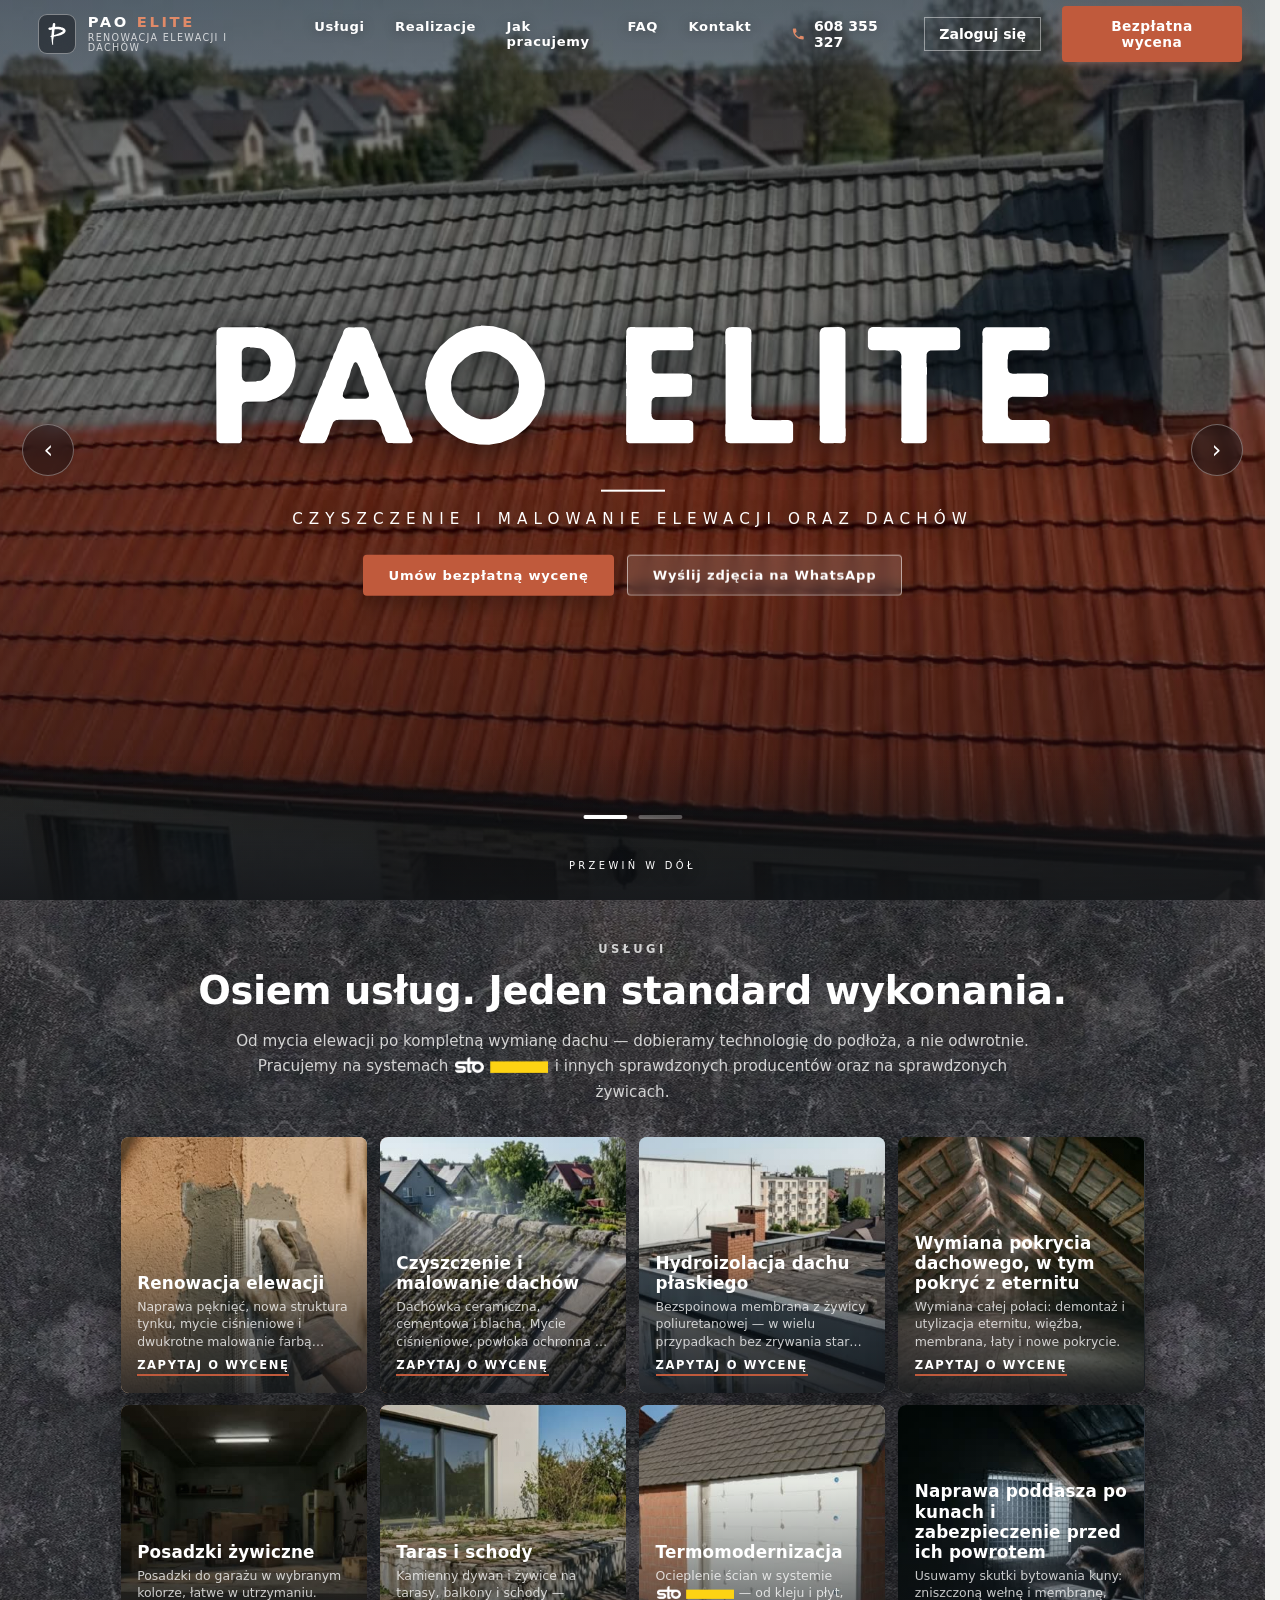
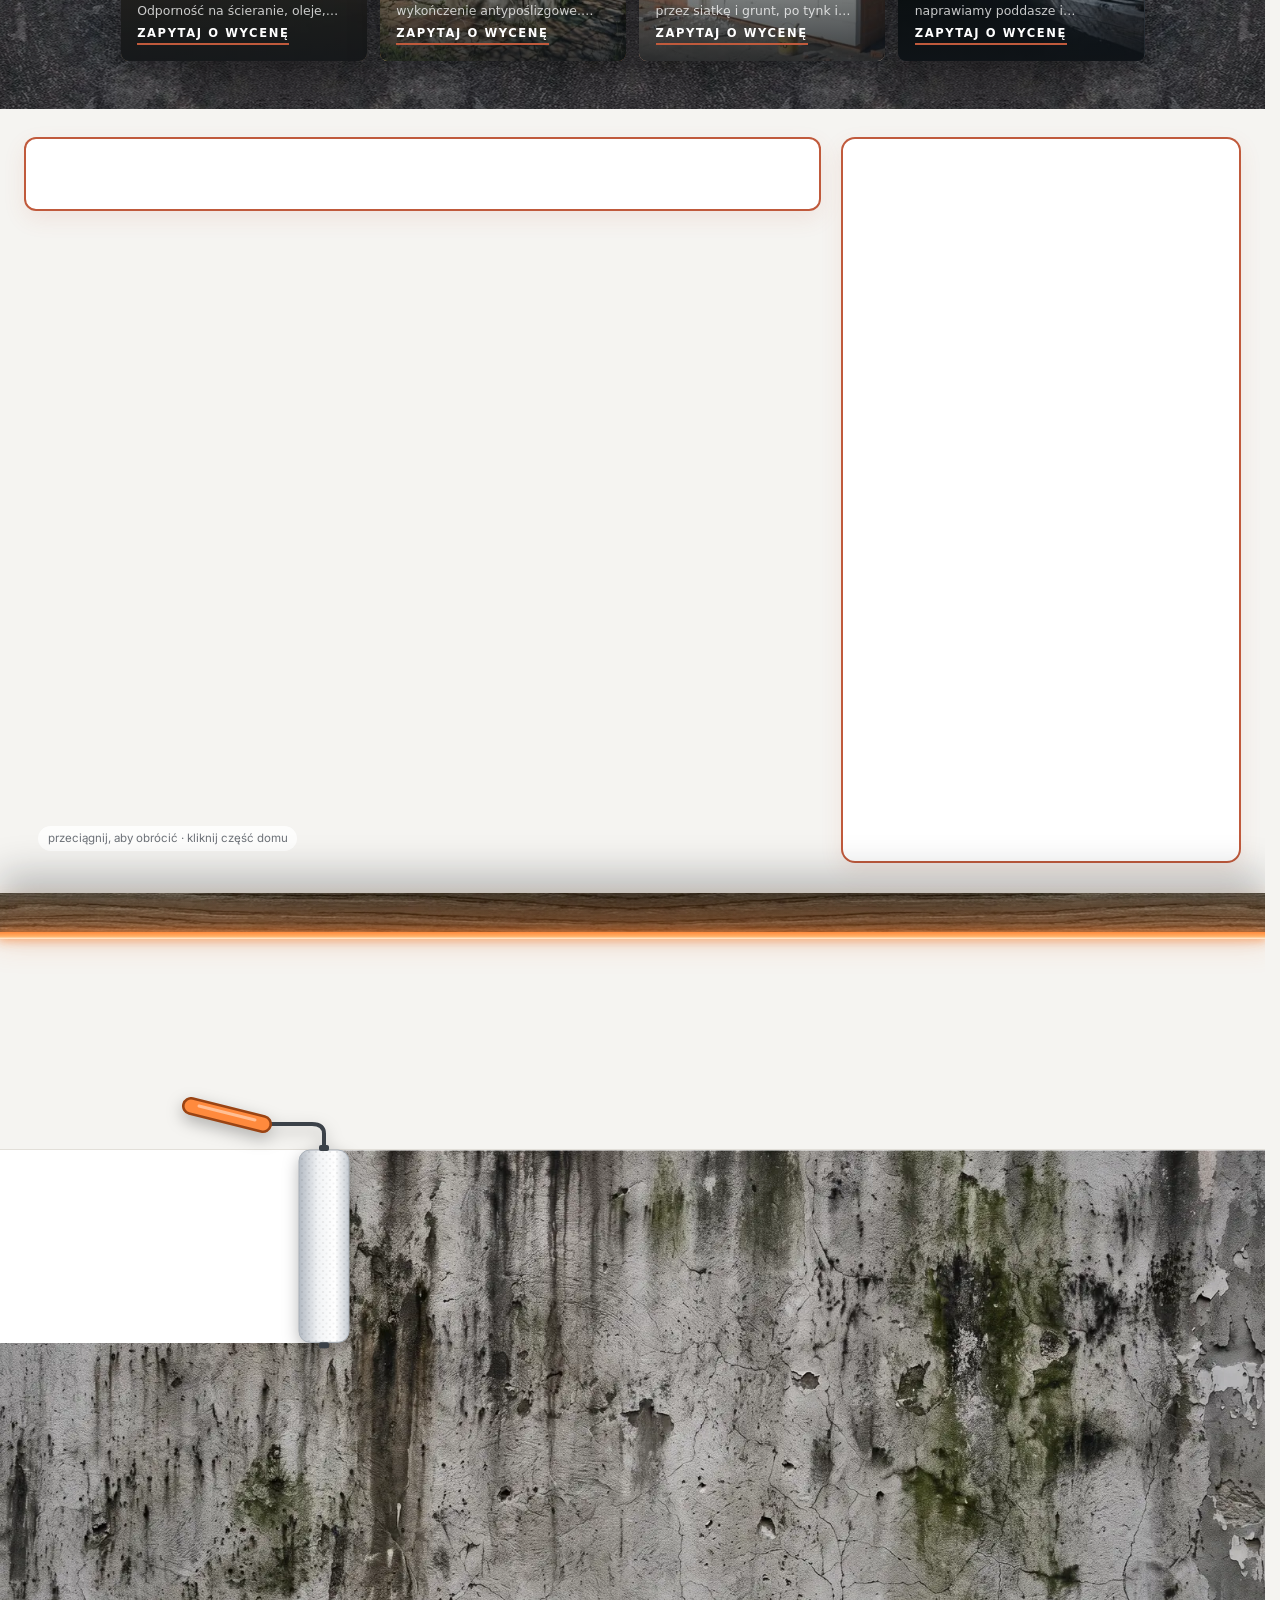
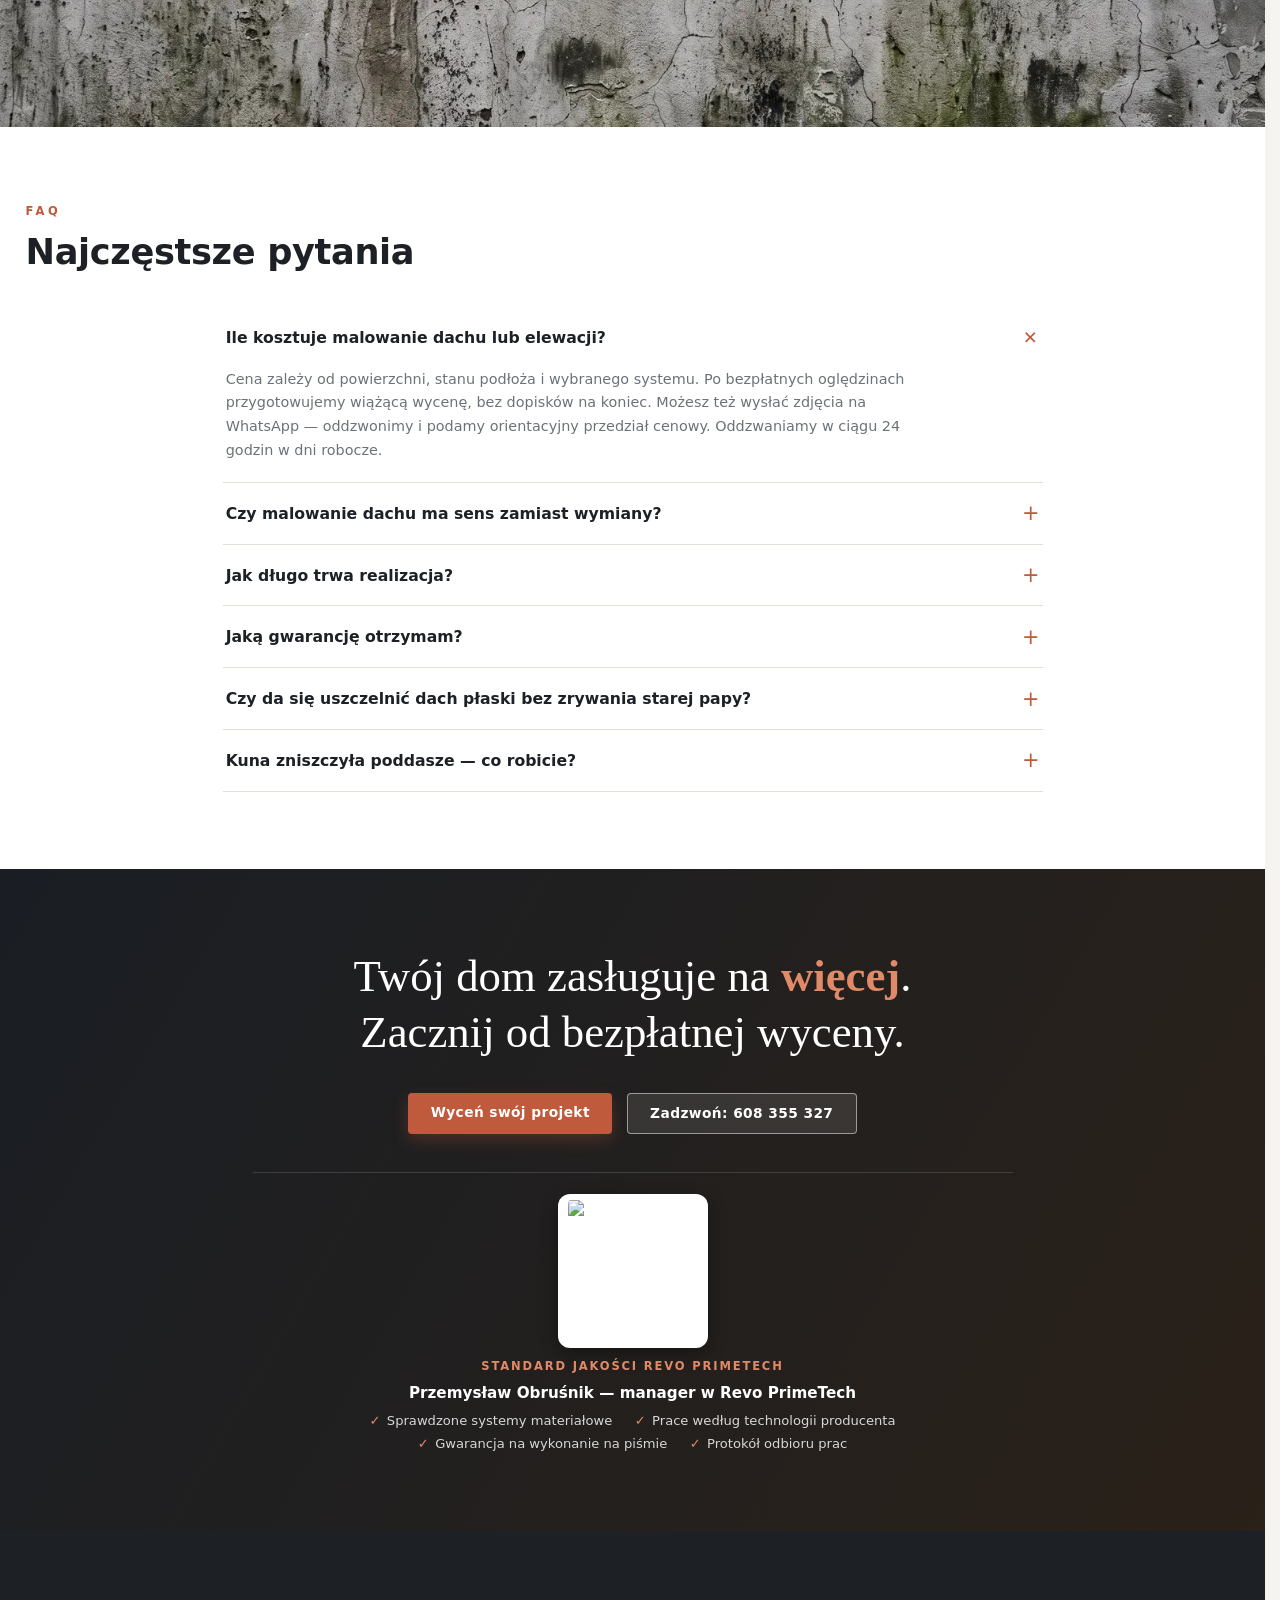
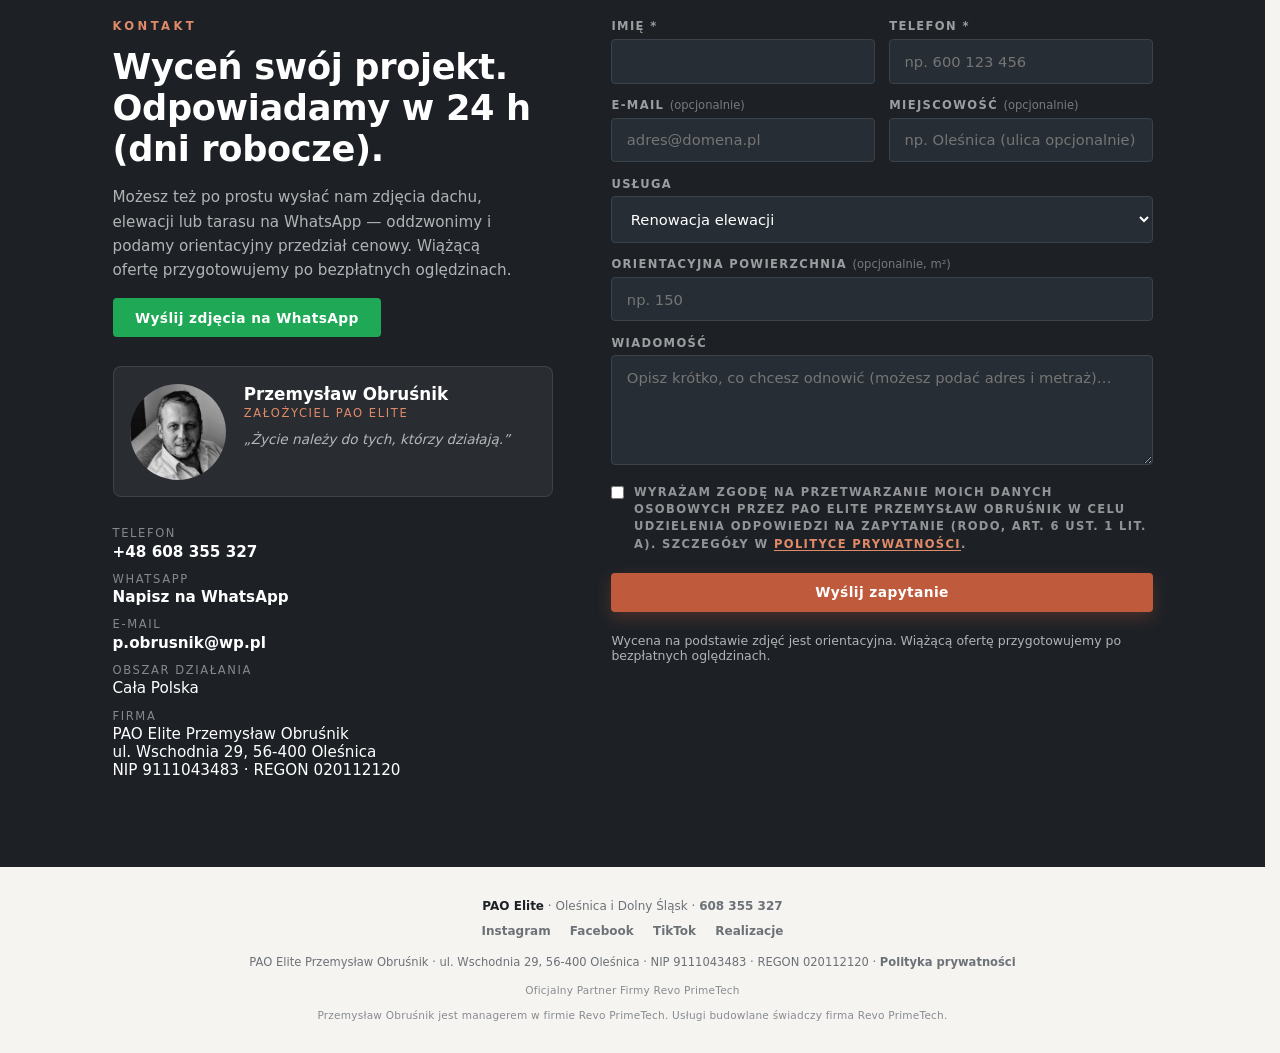
==== index.html @ 0687415b "Uslugi: klikalne tylko 'Zapytaj o wycene', nie caly kafel Co-Authored-By: Claude Sonnet 5.5 <noreply" ====
<!DOCTYPE html>
<html lang="pl">
<head>
<meta charset="UTF-8">
<meta name="viewport" content="width=device-width, initial-scale=1.0">
<title>PAO Elite — czyszczenie, malowanie i renowacja elewacji oraz dachów · Oleśnica i Dolny Śląsk</title>
<link rel="icon" type="image/svg+xml" href="img/znak-p.svg">
<link rel="apple-touch-icon" href="img/znak-p-1200.png">
<meta name="description" content="PAO Elite: elewacje i tynki Sto, czyszczenie i malowanie dachów, prace dekarskie, dachy płaskie w żywicy, kamienny dywan. Bezpłatna wycena, realizacje w całej Polsce.">
<link rel="canonical" href="https://pao-elite.pl/">
<meta property="og:type" content="website"><meta property="og:locale" content="pl_PL"><meta property="og:site_name" content="PAO Elite">
<meta property="og:title" content="PAO Elite — czyszczenie i malowanie elewacji oraz dachów">
<meta property="og:description" content="Elewacje i tynki Sto, czyszczenie i malowanie dachów, dachy płaskie w żywicy, kamienny dywan. Bezpłatna wycena.">
<meta property="og:url" content="https://pao-elite.pl/">
<meta property="og:image" content="https://pao-elite.pl/img/logo-pao-elite-tlo-2400.png"><meta property="og:image:width" content="2400"><meta property="og:image:height" content="2308">
<script type="application/ld+json">{"@context":"https://schema.org","@type":"HomeAndConstructionBusiness","name":"PAO Elite","legalName":"PAO Elite Przemysław Obruśnik","taxID":"9111043483","address":{"@type":"PostalAddress","streetAddress":"ul. Wschodnia 29","postalCode":"56-400","addressLocality":"Oleśnica","addressCountry":"PL"},"url":"https://pao-elite.pl/","telephone":"+48608355327","email":"p.obrusnik@wp.pl","description":"Czyszczenie i malowanie elewacji oraz dachów, tynki Sto, hydroizolacja dachów płaskich, kamienny dywan, posadzki żywiczne.","areaServed":{"@type":"Country","name":"Polska"},"founder":{"@type":"Person","name":"Przemysław Obruśnik"},"sameAs":["https://www.instagram.com/paoelite/","https://www.facebook.com/profile.php?id=61561366204165","https://www.tiktok.com/@paoelitepl"],"makesOffer":[{"@type":"Offer","itemOffered":{"@type":"Service","name":"Renowacja elewacji"}},{"@type":"Offer","itemOffered":{"@type":"Service","name":"Czyszczenie i malowanie dachów"}},{"@type":"Offer","itemOffered":{"@type":"Service","name":"Hydroizolacja dachu płaskiego"}},{"@type":"Offer","itemOffered":{"@type":"Service","name":"Wymiana pokrycia dachowego"}},{"@type":"Offer","itemOffered":{"@type":"Service","name":"Posadzki żywiczne"}},{"@type":"Offer","itemOffered":{"@type":"Service","name":"Taras i schody"}},{"@type":"Offer","itemOffered":{"@type":"Service","name":"Termomodernizacja"}},{"@type":"Offer","itemOffered":{"@type":"Service","name":"Naprawa poddasza po kunach"}}]}</script>
<style>
:root{
  --bg:#f5f4f1;
  --ink:#1d2126;
  --muted:#6d7278;
  --accent:#c05a3c;
  --accent-d:#a34a30;
  --accent-l:#e08a68;
  --line:#e2dfd9;
  --sky1:#dce4e9;--sky2:#f1efe9;
}
*{margin:0;padding:0;box-sizing:border-box}
html{scroll-behavior:smooth;scrollbar-gutter:stable}
body{font-family:"Inter","Segoe UI",system-ui,-apple-system,sans-serif;background:var(--bg);color:var(--ink);-webkit-font-smoothing:antialiased;overflow-x:hidden}
::selection{background:var(--accent);color:#fff}
img,svg,video{display:block}
button{font-family:inherit}

/* ================= HEADER (2 stany: nad wideo / na stronie) ================= */
header{position:fixed;top:0;left:0;right:0;z-index:100;height:68px;display:flex;align-items:center;
  padding:0 clamp(1rem,3vw,2.4rem);gap:2.5rem;transition:background .4s,box-shadow .4s}
header.onpage{background:rgba(255,255,255,.92);backdrop-filter:blur(12px);box-shadow:0 1px 0 var(--line),0 8px 24px rgba(20,24,30,.05)}
.brand{display:flex;align-items:center;gap:.7rem;text-decoration:none;color:#fff;margin-right:auto;transition:color .4s}
header.onpage .brand{color:var(--ink)}
.brand .mark{width:40px;height:40px;border-radius:9px;background:rgba(20,24,30,.55);border:1px solid rgba(255,255,255,.4);
  color:#fff;display:flex;align-items:center;justify-content:center;font-family:Georgia,serif;font-style:italic;font-weight:700;font-size:1.25rem;
  backdrop-filter:blur(6px);transition:background .4s,border-color .4s}
header.onpage .brand .mark{background:var(--ink);border-color:var(--ink)}
.brand .bt{display:flex;flex-direction:column;line-height:1.05}
.brand .bt strong{font-weight:800;letter-spacing:.18em;font-size:.92rem}
.brand .bt strong b{color:var(--accent-l)}
header.onpage .brand .bt strong b{color:var(--accent)}
.brand .bt small{font-size:.6rem;letter-spacing:.14em;text-transform:uppercase;opacity:.75;margin-top:.22rem}
.mainnav{display:flex;gap:1.9rem}
.mainnav a{position:relative;font-size:.82rem;font-weight:600;letter-spacing:.05em;color:#fff;text-decoration:none;padding:.3rem 0;
  text-shadow:0 1px 12px rgba(0,0,0,.35);transition:color .4s,text-shadow .4s}
header.onpage .mainnav a{color:var(--ink);text-shadow:none}
.mainnav a::after{content:"";position:absolute;left:0;bottom:0;height:2px;width:0;background:var(--accent);transition:width .3s cubic-bezier(.2,.7,.3,1)}
.mainnav a:hover::after{width:100%}
.head-right{display:flex;align-items:center;gap:1.3rem}
.head-phone{display:flex;align-items:center;gap:.5rem;color:#fff;text-decoration:none;font-weight:700;font-size:.88rem;
  text-shadow:0 1px 12px rgba(0,0,0,.35);transition:color .4s,text-shadow .4s}
header.onpage .head-phone{color:var(--ink);text-shadow:none}
.head-phone svg{width:16px;height:16px;fill:var(--accent-l)}
header.onpage .head-phone svg{fill:var(--accent)}
.head-phone:hover{color:var(--accent-l)}
.head-login{color:#fff;text-decoration:none;font-weight:700;font-size:.88rem;border:1px solid rgba(255,255,255,.45);padding:.5rem .9rem;white-space:nowrap}
.head-login:hover{border-color:var(--accent-l);color:var(--accent-l)}
header.onpage .head-login{color:var(--ink);border-color:var(--ink)}
header.onpage .head-login:hover{color:var(--accent);border-color:var(--accent)}
header.onpage .head-phone:hover{color:var(--accent)}
.btn{display:inline-block;border:none;cursor:pointer;text-decoration:none;text-align:center;
  padding:.72rem 1.4rem;border-radius:4px;font-size:.86rem;font-weight:700;letter-spacing:.03em;
  transition:transform .2s,background .2s,color .2s,box-shadow .2s}
.btn:hover{transform:translateY(-2px)}
.btn-accent{background:var(--accent);color:#fff;box-shadow:0 6px 16px rgba(192,90,60,.28)}
.btn-accent:hover{background:var(--accent-d)}
.btn-dark{background:var(--ink);color:#fff}
.btn-ghost{border:1px solid #c9c4bb;color:var(--ink);background:rgba(255,255,255,.5)}
.btn-ghost:hover{background:var(--ink);border-color:var(--ink);color:#fff}
.btn-glass{border:1px solid rgba(255,255,255,.5);color:#fff;background:rgba(255,255,255,.1);backdrop-filter:blur(6px)}
.btn-glass:hover{background:#fff;color:var(--ink)}
@media(max-width:1020px){.mainnav{display:none}}
@media(max-width:960px){.head-phone span{display:none}}
.menu-btn{display:none;width:42px;height:42px;border:1px solid rgba(255,255,255,.5);background:rgba(255,255,255,.1);border-radius:6px;cursor:pointer;padding:0;flex-direction:column;align-items:center;justify-content:center;gap:5px}
.menu-btn span{display:block;width:20px;height:2px;background:#fff;transition:transform .25s,opacity .2s}
header.onpage .menu-btn{border-color:var(--ink);background:transparent}
header.onpage .menu-btn span{background:var(--ink)}
.menu-btn[aria-expanded=true] span:nth-child(1){transform:translateY(7px) rotate(45deg)}
.menu-btn[aria-expanded=true] span:nth-child(2){opacity:0}
.menu-btn[aria-expanded=true] span:nth-child(3){transform:translateY(-7px) rotate(-45deg)}
.bm{display:none}
.mobmenu{position:fixed;top:68px;left:0;right:0;z-index:99;background:#fff;box-shadow:0 18px 40px rgba(20,24,30,.18);padding:.6rem 1.6rem 1.2rem;display:none;flex-direction:column}
.mobmenu.open{display:flex}
.mobmenu a{padding:.95rem 0;border-bottom:1px solid var(--line);color:var(--ink);text-decoration:none;font-weight:600;font-size:1rem}
.mobmenu a.mm-wa{color:#128c4a}
.mobmenu a.mm-login{border-bottom:none;color:var(--muted);font-size:.9rem}
.btn-wa{background:#1fa855;color:#fff;margin-top:1rem}.btn-wa:hover{background:#178a45}
.vov h1.sub{margin:0}
.vbtns{display:flex;gap:.8rem;justify-content:center;flex-wrap:wrap}
.fnote{margin:.4rem 0 0;font-size:.78rem;color:#ffffffa8}
@media(max-width:1020px){.menu-btn{display:flex}}
@media(min-width:1021px){.mobmenu{display:none!important}}
@media(max-width:960px){.head-phone span{display:none}}
@media(max-width:640px){.brand .bt small{display:none}.head-right{gap:.5rem}.head-login{display:none}.bd{display:none}.bm{display:inline}.head-right .btn-accent{padding:.55rem .85rem}}

/* ================= HERO: KARUZELA WIDEO (zmiana na boki) ================= */
#vjourney{height:100vh;min-height:560px;position:relative;background:#0c0e12;overflow:hidden;touch-action:pan-y;user-select:none;-webkit-user-select:none}
#vstage{position:absolute;inset:0}
.vscene{position:absolute;inset:0;overflow:hidden;will-change:transform;cursor:grab}
#vjourney.drag .vscene{cursor:grabbing}
.vscene.anim{transition:transform .85s cubic-bezier(.65,.05,.2,1)}
.vscene video{position:absolute;inset:0;width:100%;height:100%;object-fit:cover;pointer-events:none;transform:scale(1.1);transition:transform 9s linear}
.vscene.on video{transform:scale(1)}
.vscene .tint{position:absolute;inset:0;pointer-events:none;background:
  radial-gradient(120% 90% at 50% 50%, rgba(8,11,16,.34) 0%, rgba(10,13,18,.46) 100%),
  linear-gradient(180deg, rgba(10,13,18,.3) 0%, transparent 30%, transparent 62%, rgba(10,13,18,.4) 100%)}
.vov{position:absolute;left:50%;top:50%;transform:translate(-50%,-50%);width:min(94vw,1100px);text-align:center;color:#fff;pointer-events:none}
.vov > *{opacity:0;transform:translateY(22px);transition:opacity .7s ease,transform .7s ease}
.vscene.on .vov > *{opacity:1;transform:none}
.vscene.on .vov > *:nth-child(1){transition-delay:.45s}.vscene.on .vov > *:nth-child(2){transition-delay:.6s}
.vscene.on .vov > *:nth-child(3){transition-delay:.75s}.vscene.on .vov > *:nth-child(4){transition-delay:.9s}
.vov .word{font-family:Georgia,"Times New Roman",serif;font-weight:400;font-size:clamp(2.6rem,9vw,7.4rem);
  letter-spacing:.28em;text-transform:uppercase;line-height:1.06;text-indent:.28em;
  text-shadow:0 3px 18px rgba(5,8,12,.85),0 10px 70px rgba(5,8,12,.55)}
.vtag{display:inline-block;margin-bottom:1.2rem;padding:.42rem 1rem;border:1px solid #ffffff99;border-radius:2px;
  font-size:.72rem;letter-spacing:.42em;text-transform:uppercase;font-weight:700;text-indent:.42em;
  background:rgba(10,13,18,.4);backdrop-filter:blur(4px)}
.vtag.po{background:var(--accent);border-color:var(--accent)}
.vov .word b{font-weight:700}
.vov .word.logo{letter-spacing:0;text-indent:0;line-height:0}
.vov .word.logo img{width:min(82vw,880px);height:auto;display:inline-block;filter:drop-shadow(0 3px 18px rgba(5,8,12,.7))}
.vov .rule{width:64px;height:2px;background:#fff;opacity:.7;margin:1.5rem auto 1.1rem}
.vov .sub{font-size:clamp(.72rem,1.3vw,.95rem);letter-spacing:.4em;text-transform:uppercase;font-weight:500;
  text-shadow:0 2px 24px rgba(8,12,18,.6)}
.vov.final .word{font-size:clamp(1.7rem,4.8vw,3.8rem);letter-spacing:.1em;text-transform:none;text-indent:0}
.vov .vcta{display:inline-block;margin-top:1.7rem;pointer-events:auto;padding:.8rem 1.6rem;border-radius:4px;background:var(--accent);color:#fff;
  font-size:.82rem;font-weight:700;letter-spacing:.06em;text-decoration:none;box-shadow:0 8px 22px rgba(0,0,0,.3)}
.vov .vcta:hover{background:var(--accent-d)}
.vov .vcta.ghost{background:#ffffff1f;backdrop-filter:blur(6px);box-shadow:inset 0 0 0 1px #ffffff88}
.vov .vcta.ghost:hover{background:#ffffff38}
#vfade{position:absolute;left:0;right:0;bottom:0;height:16vh;pointer-events:none;z-index:5;background:linear-gradient(180deg, rgba(20,22,25,0) 0%, rgba(20,22,25,.82) 100%)}
.dom3d-sec{position:relative}
.varr{position:absolute;top:50%;z-index:10;width:52px;height:52px;margin-top:-26px;border:none;border-radius:50%;cursor:pointer;color:#fff;font-size:1.5rem;line-height:1;
  background:rgba(10,13,18,.38);backdrop-filter:blur(8px);box-shadow:inset 0 0 0 1px #ffffff55;transition:background .25s,transform .25s}
.varr:hover{background:var(--accent);transform:scale(1.08)}
.varr.l{left:1.4rem}.varr.r{right:1.4rem}
.vdots{position:absolute;left:50%;bottom:9vh;transform:translateX(-50%);z-index:10;display:flex;gap:.7rem;align-items:center}
.vdots button{position:relative;width:44px;height:4px;border:none;padding:0;border-radius:2px;background:#ffffff4d;cursor:pointer;overflow:hidden}
.vdots button i{position:absolute;inset:0;background:#fff;transform:scaleX(0);transform-origin:left}
.vdots button.done i{transform:scaleX(1)}
.vdots button.run i{animation:vprog var(--dur,8s) linear forwards}
#vjourney.paused .vdots button.run i{animation-play-state:paused}
@keyframes vprog{from{transform:scaleX(0)}to{transform:scaleX(1)}}
.vhint{position:absolute;bottom:3.2vh;left:50%;transform:translateX(-50%);z-index:10;color:#fff;font-size:.62rem;
  letter-spacing:.34em;text-transform:uppercase;display:flex;flex-direction:column;align-items:center;gap:.35rem;
  text-shadow:0 2px 16px rgba(0,0,0,.5);pointer-events:none}
.vhint i{display:block;width:1px;height:22px;background:#fff;animation:vdown 1.7s infinite}
@keyframes vdown{0%{transform:scaleY(0);transform-origin:top}45%{transform:scaleY(1);transform-origin:top}55%{transform:scaleY(1);transform-origin:bottom}100%{transform:scaleY(0);transform-origin:bottom}}
.vcredit{position:absolute;left:1rem;bottom:.8rem;z-index:10;font-size:.58rem;letter-spacing:.06em;color:#ffffff70}
@media(max-width:700px){.varr{width:40px;height:40px;margin-top:-20px;font-size:1.2rem}.varr.l{left:.6rem}.varr.r{right:.6rem}.vdots button{width:30px}.vov .sub{letter-spacing:.24em}}
@media (prefers-reduced-motion: reduce){.vscene.anim{transition:none}.vscene video{transition:none;transform:none}.vov > *{transition:none;opacity:1;transform:none}}

/* ================= HERO Z DOMKIEM (stary wygląd) ================= */
.hero{min-height:100vh;display:flex;flex-direction:column;padding-top:68px;position:relative;overflow:hidden;
  background:
    radial-gradient(60% 46% at 22% 8%, rgba(255,244,222,.85) 0%, rgba(255,244,222,0) 60%),
    linear-gradient(180deg,var(--sky1) 0%,var(--sky2) 58%,var(--bg) 100%)}
.hero-main{flex:1;display:grid;grid-template-columns:minmax(330px,4fr) 6fr;gap:1.4rem;max-width:1300px;width:100%;margin:0 auto;
  padding:1rem 1.6rem 0;align-items:center}
.panel{position:relative;z-index:5;height:520px;display:flex;flex-direction:column;justify-content:center}
.panel .kicker{font-size:.72rem;letter-spacing:.3em;text-transform:uppercase;color:var(--accent);font-weight:800;margin-bottom:.9rem}
.panel h1,.panel h2{font-size:clamp(1.55rem,3.1vw,2.5rem);line-height:1.12;font-weight:800;letter-spacing:-.015em}
.panel .desc{margin-top:1rem;color:var(--muted);line-height:1.62;font-size:.96rem;max-width:440px}
.panel ul{margin:1rem 0 0;list-style:none}
.panel li{position:relative;padding-left:1.2rem;margin-bottom:.42rem;font-size:.9rem;color:#3a3f45}
.panel li::before{content:"";position:absolute;left:0;top:.42em;width:8px;height:8px;background:var(--accent)}
.panel .ctas{display:flex;gap:.7rem;margin-top:1.5rem;flex-wrap:wrap}
.panel-content{animation:panelIn .45s cubic-bezier(.2,.7,.3,1)}
@keyframes panelIn{from{opacity:0;transform:translateY(14px)}to{opacity:1;transform:none}}
.hint-interact{margin-top:1.7rem;font-size:.78rem;color:var(--muted);display:flex;align-items:center;gap:.55rem}
.hint-interact .dot{width:10px;height:10px;border-radius:50%;background:var(--accent);animation:pulseDot 1.8s infinite;flex:0 0 auto}
@keyframes pulseDot{0%,100%{box-shadow:0 0 0 0 rgba(192,90,60,.45)}50%{box-shadow:0 0 0 9px rgba(192,90,60,0)}}
.house-wrap{position:relative;z-index:2;height:520px;display:flex;align-items:center;justify-content:center}
.house-wrap svg{width:100%;height:100%;max-height:520px}
.clouds{position:absolute;inset:0;pointer-events:none;z-index:1}
.cloud{position:absolute;background:#fff;border-radius:60px;opacity:.6;filter:blur(1px)}
.cloud::before,.cloud::after{content:"";position:absolute;background:#fff;border-radius:50%}
.cloud.c1{width:130px;height:34px;top:11%;left:-140px;animation:drift 56s linear infinite}
.cloud.c1::before{width:52px;height:52px;top:-24px;left:22px}.cloud.c1::after{width:38px;height:38px;top:-16px;left:66px}
.cloud.c2{width:90px;height:26px;top:24%;left:-100px;animation:drift 78s linear infinite 14s;opacity:.4}
.cloud.c2::before{width:38px;height:38px;top:-18px;left:16px}.cloud.c2::after{width:28px;height:28px;top:-12px;left:48px}
@keyframes drift{to{transform:translateX(120vw)}}
.part{cursor:pointer}
.part:focus-visible{outline:3px solid var(--accent);outline-offset:4px}
.hotspot{pointer-events:none}
.hotspot .ring{fill:none;stroke:var(--accent);stroke-width:2;opacity:.85;animation:ringPulse 2.1s infinite}
.hotspot .core{fill:var(--accent);stroke:#fff;stroke-width:2}
@keyframes ringPulse{0%{r:8;opacity:.85}70%{r:17;opacity:0}100%{r:17;opacity:0}}
.part.hot .hotspot,.part.sel .hotspot{opacity:0;transition:opacity .25s}
.part-label{font-size:13px;font-weight:700;fill:#fff;pointer-events:none;opacity:0;transition:opacity .25s}
.label-pill{fill:var(--ink);opacity:0;transition:opacity .25s;pointer-events:none}
.part.hot .label-pill,.part.sel .label-pill{opacity:.94}
.part.hot .part-label,.part.sel .part-label{opacity:1}
.sel-ring{opacity:0;transition:opacity .3s;pointer-events:none}
.part.sel .sel-ring{opacity:1}
.roof-old{transition:opacity .5s ease .05s}
.part-roof.hot .roof-old,.part-roof.sel .roof-old{opacity:0}
.roof-skel{opacity:0;transition:opacity .4s}
.part-roof.hot .roof-skel,.part-roof.sel .roof-skel{opacity:1}
.roof-new rect{opacity:0;transform:translateY(-14px);transition:opacity .4s,transform .4s}
.part-roof.hot .roof-new rect,.part-roof.sel .roof-new rect{opacity:1;transform:none}
.roof-new rect:nth-child(1){transition-delay:.35s}
.roof-new rect:nth-child(2){transition-delay:.5s}
.roof-new rect:nth-child(3){transition-delay:.65s}
.roof-new rect:nth-child(4){transition-delay:.8s}
.roof-new rect:nth-child(5){transition-delay:.95s}
.facade-clean{clip-path:inset(0 100% 0 0);transition:clip-path 1.1s cubic-bezier(.6,0,.3,1)}
.part-facade.hot .facade-clean,.part-facade.sel .facade-clean{clip-path:inset(0 0 0 0)}
.wash-line{opacity:0}
.part-facade.hot .wash-line,.part-facade.sel .wash-line{opacity:1;animation:wash 1.1s cubic-bezier(.6,0,.3,1) forwards}
@keyframes wash{from{transform:translateX(0)}to{transform:translateX(345px);opacity:0}}
.stone-layer{opacity:0;transition:opacity .8s ease .1s}
.part-terrace.hot .stone-layer,.part-terrace.sel .stone-layer{opacity:1}
.shine{opacity:0}
.part-terrace.hot .shine,.part-terrace.sel .shine{animation:shineSweep 1.2s ease .3s forwards}
@keyframes shineSweep{0%{opacity:.5;transform:translateX(-40px)}100%{opacity:0;transform:translateX(250px)}}
.part-storm .bolt{opacity:0;transition:opacity .2s}
.part-storm.hot .bolt,.part-storm.sel .bolt{opacity:1;animation:flash 1.1s infinite}
@keyframes flash{0%,100%{opacity:1}45%{opacity:.15}55%{opacity:1}}
.part-storm .rain line{opacity:0;transition:opacity .3s}
.part-storm.hot .rain line,.part-storm.sel .rain line{opacity:.7}
.part-storm.hot .storm-body,.part-storm.sel .storm-body{filter:brightness(.82)}
.strip-zone{position:relative;z-index:5;max-width:1300px;width:100%;margin:0 auto;padding:0 1.6rem .4rem}
.strip-head{display:flex;align-items:baseline;justify-content:space-between;margin-bottom:.55rem;height:1.1rem}
.strip-title{font-size:.74rem;letter-spacing:.26em;text-transform:uppercase;font-weight:800;color:var(--ink)}
.strip-title em{font-style:normal;color:var(--accent)}
.strip-hint{font-size:.72rem;color:var(--muted)}
.strip{display:flex;gap:.8rem;overflow-x:auto;overflow-y:hidden;height:174px;cursor:grab;
  scrollbar-width:thin;scrollbar-color:#c9c4bb transparent;transition:opacity .28s}
.strip.fading{opacity:0}
.strip:active{cursor:grabbing}
.shot{flex:0 0 232px;height:150px;border-radius:5px;position:relative;overflow:hidden;user-select:none;
  box-shadow:0 8px 20px rgba(20,24,30,.13)}
.shot .ph{position:absolute;inset:0}
.shot .cap{position:absolute;left:0;right:0;bottom:0;padding:.45rem .6rem;font-size:.68rem;letter-spacing:.04em;color:#fff;
  background:linear-gradient(180deg,transparent,rgba(15,18,22,.85))}
.shot .tag{position:absolute;top:.5rem;left:.5rem;font-size:.6rem;letter-spacing:.12em;text-transform:uppercase;font-weight:700;
  color:#fff;background:var(--accent);padding:.2rem .45rem;border-radius:2px}
.ph-roof1{background:linear-gradient(160deg,#8d4f38 0 55%,#a35a3e 55% 100%)}
.ph-roof2{background:repeating-linear-gradient(115deg,#7c4634 0 18px,#94523a 18px 36px)}
.ph-roof3{background:linear-gradient(180deg,#5b636b 0 45%,#374049 45%)}
.ph-fac1{background:linear-gradient(90deg,#b9b3a6 0 50%,#f2efe8 50%)}
.ph-fac2{background:linear-gradient(160deg,#efece4 0 70%,#ddd8cc 70%)}
.ph-fac3{background:linear-gradient(90deg,#a8a89e 0 38%,#f5f2ea 38%)}
.ph-st1{background:radial-gradient(circle at 20% 30%,#c9b8a6 2px,transparent 3px) 0 0/14px 14px,#9c8a77}
.ph-st2{background:radial-gradient(circle at 60% 60%,#b7a795 2px,transparent 3px) 0 0/12px 12px,#877663}
.ph-st3{background:radial-gradient(circle at 40% 40%,#d8cabb 2px,transparent 3px) 0 0/16px 16px,#a99a88}
.ph-dmg1{background:linear-gradient(200deg,#3c434c 0 60%,#59636e 60%)}
.ph-dmg2{background:linear-gradient(160deg,#2e343b 0 40%,#4a545f 40%)}
.scroll-ind{position:relative;margin:0 auto;padding:.2rem 0 .8rem;z-index:6;color:var(--muted);font-size:.66rem;
  letter-spacing:.28em;text-transform:uppercase;display:flex;flex-direction:column;align-items:center;gap:.25rem;pointer-events:none}
.scroll-ind span{display:block;width:1px;height:22px;background:var(--muted);animation:down 1.6s infinite}
@keyframes down{0%{transform:scaleY(0);transform-origin:top}45%{transform:scaleY(1);transform-origin:top}55%{transform:scaleY(1);transform-origin:bottom}100%{transform:scaleY(0);transform-origin:bottom}}
.fallback{max-width:1300px;margin:0 auto;padding:.2rem 1.6rem 1rem;display:none;gap:.5rem;flex-wrap:wrap}
.fallback a{font-size:.8rem;color:var(--ink);border:1px solid var(--line);background:#fff;padding:.45rem .8rem;border-radius:20px;text-decoration:none}
.fallback a:hover{border-color:var(--accent);color:var(--accent)}
body.touch .fallback{display:flex}

/* ================= SEKCJE ================= */
.tiles-sec{padding:2.8rem 1.6rem 2.6rem;max-width:1300px;margin:0 auto}
/* sekcja Uslugi: belka w kolorach loga PAO Elite (antracyt #3d3d3d, biel, jasnoszary #d3d3d3) na cala szerokosc ekranu */
.fsoc{margin-top:.7rem;display:flex;gap:1.2rem;justify-content:center;flex-wrap:wrap}.fsoc a,footer a{color:inherit;text-decoration:none;font-weight:600}.fsoc a:hover,footer a:hover{color:var(--accent)}
.uslugi-band{width:100%;background:linear-gradient(rgba(20,22,25,.28),rgba(20,22,25,.28)),url(img/beton-tlo.webp) center top/696px 900px repeat #2c2f33;color:#fff}
.uslugi-band .eyebrow{color:#d3d3d3}
.uslugi-band h2.sec{color:#fff}
.uslugi-band .lead-d{color:#d3d3d3}
.uslugi-band .tile{box-shadow:0 12px 30px rgba(0,0,0,.35),inset 0 0 0 1px rgba(255,255,255,.08)}
.eyebrow{font-size:.72rem;letter-spacing:.3em;text-transform:uppercase;color:var(--accent);font-weight:800;margin-bottom:.8rem}
h2.sec{font-size:clamp(1.5rem,2.8vw,2.2rem);font-weight:800;letter-spacing:-.01em;max-width:660px}
.lead-d{margin-top:1rem;color:var(--muted);max-width:560px;line-height:1.65;font-size:.95rem}
.tiles{display:grid;grid-template-columns:repeat(4,1fr);gap:1rem;margin-top:1.4rem}
.tile{position:relative;height:190px;border-radius:6px;overflow:hidden;text-decoration:none;color:#fff;display:flex;align-items:flex-end}
.tile .bgimg{position:absolute;inset:0;transition:transform .6s cubic-bezier(.2,.6,.2,1),filter .4s}
.tile:hover .bgimg{transform:scale(1.07);filter:brightness(.72)}
.tile .bgvid{position:absolute;inset:0;width:100%;height:100%;object-fit:cover;transition:transform .6s cubic-bezier(.2,.6,.2,1),filter .4s}
.tile:hover .bgvid{transform:scale(1.07);filter:brightness(.72)}
.tile .shade{position:absolute;inset:0;background:linear-gradient(180deg,rgba(18,22,27,.05) 30%,rgba(18,22,27,.82))}
.tile .tcont{position:relative;padding:1rem 1.1rem;width:100%}
.tile h3{font-size:1.02rem;font-weight:800;letter-spacing:.01em;transition:color .3s}
.tile:hover h3{color:#ffd9c9}
.tile .go:hover,.tile .go:focus-visible{color:var(--accent)}
.tile p{margin-top:.3rem;font-size:.76rem;color:#ffffffc4;line-height:1.4;display:-webkit-box;-webkit-line-clamp:2;-webkit-box-orient:vertical;overflow:hidden}
.pe-on .tile{height:auto;min-height:190px}.pe-on .tile p{-webkit-line-clamp:unset;overflow:visible}
.tile .go{margin-top:.45rem;display:inline-block;color:#fff;text-decoration:none;cursor:pointer;transition:color .25s,border-color .25s;font-size:.72rem;letter-spacing:.14em;text-transform:uppercase;font-weight:700;
  border-bottom:2px solid var(--accent);padding-bottom:.15rem}
.bg-fac{background:linear-gradient(120deg,#b7b1a4 0 44%,#f3f0e8 44%)}
.bg-roof{background:repeating-linear-gradient(112deg,#7c4634 0 22px,#94523a 22px 44px)}
.bg-floor{background:radial-gradient(circle at 30% 30%,#cbbba9 2.4px,transparent 3.2px) 0 0/15px 15px,#96866f}
.bg-claim{background:linear-gradient(200deg,#333a43 0 55%,#57616c 55%)}
.bg-flat{background:linear-gradient(160deg,#9aa3a9 0 40%,#3b3c3a 40%)}
.bg-roof2{background:repeating-linear-gradient(90deg,#383e42 0 18px,#454c51 18px 20px)}
.bg-stone{background:radial-gradient(circle at 30% 30%,#e2bba9 2.6px,transparent 3.4px) 0 0/11px 11px,radial-gradient(circle at 70% 60%,#9a5848 2.4px,transparent 3.2px) 0 0/13px 13px,#b8735f}
.bg-insul{background:linear-gradient(90deg,#a5583f 0 22%,#9a9993 22% 26%,#f4f4f1 26% 64%,#c9d9b4 64% 70%,#ede7da 70%)}
@media(max-width:1000px){.tiles{grid-template-columns:1fr 1fr}}
@media(max-width:560px){.tiles{grid-template-columns:1fr}.tile{height:170px}}
/* sekcja Uslugi: duze kafle na cala szerokosc ekranu, naglowek wysrodkowany u gory (szkic usera 08.11) */
#uslugi .tiles-sec{max-width:none;padding:2.6rem clamp(16px,3vw,64px) 3rem}
#uslugi .eyebrow,#uslugi h2.sec,#uslugi .lead-d{text-align:center;margin-left:auto;margin-right:auto}
#uslugi h2.sec{max-width:none;font-size:clamp(1.6rem,3vw,2.6rem)}
#uslugi .lead-d{max-width:820px}
#uslugi .tiles{gap:clamp(8px,1vw,18px);margin:2rem auto 0;max-width:80vw}
#uslugi .tile{height:clamp(208px,20vw,376px);border-radius:8px}
#uslugi .tile .tcont{padding:clamp(.9rem,1.3vw,1.5rem)}
#uslugi .tile h3{font-size:clamp(1.05rem,1.25vw,1.4rem);line-height:1.2}
#uslugi .tile p{font-size:clamp(.78rem,.8vw,.9rem);-webkit-line-clamp:3;max-width:34em}
#uslugi .tile .go{font-size:clamp(.72rem,.8vw,.86rem)}
.pe-on #uslugi .tile{height:auto;min-height:clamp(208px,20vw,376px)}
@media(max-width:1000px){#uslugi .tiles{max-width:none}#uslugi .tile{height:clamp(200px,34vw,304px)}}
@media(max-width:560px){#uslugi .tile{height:210px}}
.why{background:#fff;border-top:1px solid var(--line);border-bottom:1px solid var(--line)}
.why .in{max-width:1300px;margin:0 auto;padding:4.5rem 1.6rem;display:grid;grid-template-columns:1fr 1fr;gap:3rem;align-items:start}
.why ol{list-style:none;counter-reset:st;margin-top:1.6rem}
.why ol li{counter-increment:st;position:relative;padding:0 0 1.3rem 3rem;border-left:1px solid var(--line);margin-left:1rem}
.why ol li:last-child{padding-bottom:0}
.why ol li::before{content:counter(st,decimal-leading-zero);position:absolute;left:-1.05rem;top:-.15rem;width:2.1rem;height:2.1rem;
  background:var(--ink);color:#fff;font-size:.72rem;font-weight:800;display:flex;align-items:center;justify-content:center;border-radius:50%}
.why ol b{display:block;font-size:.95rem}
.why ol span{font-size:.85rem;color:var(--muted)}
.badges{display:grid;grid-template-columns:1fr 1fr;gap:1rem;margin-top:1.6rem}
.badge{border:1px solid var(--line);padding:1.1rem;border-radius:5px;background:var(--bg)}
.badge b{display:block;font-size:.95rem;margin-bottom:.25rem}
.badge span{font-size:.8rem;color:var(--muted);line-height:1.45}
@media(max-width:900px){.why .in{grid-template-columns:1fr}}
.reviews{background:var(--bg)}
.rgrid{display:grid;grid-template-columns:repeat(3,1fr);gap:1rem;margin-top:2.2rem}
.rev{border:1px solid var(--line);border-radius:6px;padding:1.4rem;background:#fff;display:flex;flex-direction:column;gap:.8rem}
.rev .stars{color:#e2a33c;letter-spacing:.2em;font-size:.9rem}
.rev p{font-size:.9rem;line-height:1.6;color:#3a3f45}
.rev .who{margin-top:auto;display:flex;align-items:center;gap:.7rem}
.rev .av{width:38px;height:38px;border-radius:50%;background:var(--ink);color:#fff;display:flex;align-items:center;justify-content:center;font-weight:800;font-size:.85rem}
.rev .who b{display:block;font-size:.85rem}
.rev .who span{font-size:.72rem;color:var(--muted)}
.rnote{margin-top:1rem;font-size:.72rem;color:var(--muted);font-style:italic}
@media(max-width:820px){.rgrid{grid-template-columns:1fr}}
.faq{background:#fff;border-top:1px solid var(--line)}
.faq .list{max-width:820px;margin:2.2rem auto 0}
details{border-bottom:1px solid var(--line)}
summary{cursor:pointer;list-style:none;display:flex;justify-content:space-between;align-items:center;
  padding:1.15rem .2rem;font-weight:700;font-size:.98rem;gap:1rem}
summary::-webkit-details-marker{display:none}
summary::after{content:"+";font-size:1.3rem;color:var(--accent);font-weight:400;transition:transform .3s}
details[open] summary::after{transform:rotate(45deg)}
details .a{padding:0 .2rem 1.2rem;color:var(--muted);font-size:.9rem;line-height:1.65;max-width:700px}
.ctaband{background:linear-gradient(120deg,#1a1e24,#2a2119);padding:5rem 1.6rem;text-align:center;color:#fff}
.ctaband .word{font-family:Georgia,serif;font-size:clamp(1.6rem,4vw,2.8rem);font-weight:400;line-height:1.25}
.ctaband .word b{color:var(--accent-l)}
.ctaband .btns{margin-top:2rem;display:flex;gap:.9rem;justify-content:center;flex-wrap:wrap}
.ctaband .jakosc{margin:2.4rem auto 0;max-width:760px;padding-top:1.3rem;border-top:1px solid rgba(255,255,255,.14);display:flex;flex-direction:column;align-items:center;gap:.7rem}
.ctaband .jakosc .jt{font-size:.72rem;letter-spacing:.16em;text-transform:uppercase;color:var(--accent-l);font-weight:700}
.ctaband .jakosc .jlogo{width:150px;height:auto;background:#fff;border-radius:12px;padding:6px 10px;box-shadow:0 6px 18px rgba(0,0,0,.35)}
.ctaband .jakosc .jm{font-size:.95rem;color:#fff;font-weight:600}
.ctaband .jakosc .jl{display:flex;flex-wrap:wrap;justify-content:center;gap:.5rem 1.4rem;font-size:.82rem;color:rgba(255,255,255,.82)}
.ctaband .jakosc .jl span::before{content:"✓";color:var(--accent-l);margin-right:.4rem;font-weight:800}
.contact{padding:5.5rem 1.6rem;background:var(--ink);color:#fff}
.contact .in{max-width:1040px;margin:0 auto;display:grid;grid-template-columns:1fr 1.2fr;gap:3rem}
.contact h2{color:#fff}
.contact .lead{margin-top:1rem;color:#ffffffa8;line-height:1.6;font-size:.95rem;max-width:400px}
.contact .osoba{margin-top:1.8rem;display:flex;gap:1.1rem;align-items:flex-start;padding:1.1rem;border-radius:8px;background:#ffffff0d;box-shadow:inset 0 0 0 1px #ffffff1a;max-width:440px}
.contact .osoba img{width:96px;height:96px;border-radius:50%;object-fit:cover;flex:none;filter:grayscale(1)}
.contact .osoba b{display:block;font-size:1.05rem}
.contact .osoba span{display:block;font-size:.72rem;letter-spacing:.14em;text-transform:uppercase;color:#e08a68;margin-top:.15rem}
.contact .osoba p{margin-top:.55rem;font-size:.85rem;line-height:1.55;color:#ffffffa8}
.contact .direct{margin-top:1.8rem;display:flex;flex-direction:column;gap:.7rem;font-size:.95rem}
.contact .direct a{color:#fff;text-decoration:none;font-weight:700}
.contact .direct a:hover{color:#ffb397}
.contact .direct small{display:block;color:#ffffff77;font-size:.72rem;letter-spacing:.14em;text-transform:uppercase;margin-bottom:.15rem;font-weight:400}
form{display:flex;flex-direction:column;gap:.9rem}
.frow{display:grid;grid-template-columns:1fr 1fr;gap:.9rem}
.fierr{color:#ffb397;font-size:.82rem;margin-top:.6rem;display:none}
label .opc{text-transform:none;letter-spacing:0;font-weight:500;opacity:.7}
label{font-size:.72rem;letter-spacing:.12em;text-transform:uppercase;color:#ffffff90;font-weight:700;display:block;margin-bottom:.35rem}
input,select,textarea{width:100%;padding:.8rem .9rem;background:#272d34;border:1px solid #3a424b;border-radius:4px;color:#fff;
  font-size:.92rem;font-family:inherit;transition:border-color .25s}
input:focus,select:focus,textarea:focus{outline:none;border-color:var(--accent)}
textarea{min-height:110px;resize:vertical}
.rodo{display:flex;gap:.6rem;align-items:flex-start;font-size:.72rem;color:#ffffff85;line-height:1.5}
.rodo input{width:auto;margin-top:.15rem}
.rodo a{color:var(--accent-l);text-decoration:underline;text-underline-offset:2px}.rodo a:hover{color:#fff}
.form-ok{display:none;background:#1f7a45;color:#fff;padding:.9rem 1rem;border-radius:4px;font-size:.88rem}
@media(max-width:860px){.contact .in{grid-template-columns:1fr}.frow{grid-template-columns:1fr}}
footer{padding:2rem 1.6rem;text-align:center;font-size:.75rem;color:var(--muted)}
footer b{color:var(--ink)}
/* animacja sekcji „Jak pracujemy": brudna ściana zamalowywana na biało wałkiem, potem punkty pojawiają się po kolei */
.why{position:relative;overflow-x:clip}
.pt-wall{position:absolute;inset:0;z-index:6;pointer-events:none}
.pt-clean{position:absolute;inset:0;background:#fff;transition:opacity .45s ease}
.pt-band{position:absolute;left:0;right:0;overflow:hidden}
.pt-img{position:absolute;left:0;right:0;background:url(img/sciana-brudna.webp) center/cover #8b8b87}
.pt-roller{position:absolute;left:-4%;top:0;width:0;z-index:2;transition:top .26s ease}
.pt-roller svg{position:absolute;left:-43px;top:0;height:100%;overflow:visible;filter:drop-shadow(0 6px 8px rgba(0,0,0,.28))}
.pt-roller.rtl svg{transform:scaleX(-1);transform-origin:43px 0}
.why.pt-run .pt-i{opacity:0;transform:translateY(16px);filter:blur(5px);transition:opacity .6s ease,transform .7s cubic-bezier(.2,.7,.3,1),filter .6s ease}
.why.pt-run .pt-i.pt-show{opacity:1;transform:none;filter:none}
.pt-replay{position:absolute;right:16px;bottom:14px;z-index:7;width:30px;height:30px;border-radius:50%;border:1px solid #d9d6cf;background:#fff;color:#8a8f95;font-size:15px;line-height:1;cursor:pointer;opacity:.5;transition:opacity .2s}
.pt-replay:hover{opacity:1}
.pe-on .pt-wall,.pe-on .pt-replay{display:none!important}
.pe-on .why.pt-run .pt-i{opacity:1!important;transform:none!important;filter:none!important}
.ffirma{margin-top:.9rem;font-size:.72rem;line-height:1.6}
.stoi{height:1.05em;width:auto;vertical-align:-.12em;display:inline-block;margin:0 .1em}
.fpartner{margin-top:.8rem;font-size:.66rem;letter-spacing:.02em;opacity:.8}
@media(max-width:900px){
  .hero{min-height:auto}
  .hero-main{grid-template-columns:1fr;padding-top:.4rem}
  .house-wrap{order:1;height:auto}
  .house-wrap svg{max-height:42vh}
  .panel{order:2;height:auto;min-height:0;padding-bottom:.6rem}
  .scroll-ind{display:none}
}
@media (prefers-reduced-motion: reduce){
  .vov{opacity:1 !important}
  *{animation:none !important}
}
</style>
<script defer src="/_s/s.js"></script>
</head>
<body>

<header id="hd">
  <a class="brand" href="#" aria-label="PAO Elite — strona główna">
    <span class="mark"><img src="img/znak-p.svg" alt="" width="20" height="24"></span>
    <span class="bt"><strong>PAO <b>ELITE</b></strong><small>Renowacja elewacji i dachów</small></span>
  </a>
  <nav class="mainnav" aria-label="Nawigacja główna">
    <a href="#uslugi">Usługi</a>
    <a href="realizacje.html">Realizacje</a>
    <a href="#proces">Jak pracujemy</a>
    <a href="#faq">FAQ</a>
    <a href="#kontakt">Kontakt</a>
  </nav>
  <div class="head-right">
    <a class="head-phone" href="tel:+48608355327" aria-label="Zadzwoń: 608 355 327">
      <svg viewBox="0 0 24 24"><path d="M6.6 10.8c1.4 2.8 3.8 5.1 6.6 6.6l2.2-2.2c.3-.3.7-.4 1-.2 1.1.4 2.3.6 3.6.6.6 0 1 .4 1 1V20c0 .6-.4 1-1 1C10.6 21 3 13.4 3 4c0-.6.4-1 1-1h3.5c.6 0 1 .4 1 1 0 1.2.2 2.4.6 3.6.1.3 0 .7-.2 1l-2.3 2.2z"/></svg>
      <span>608 355 327</span>
    </a>
    <a class="head-login" href="https://pao.164.132.243.94.sslip.io/login">Zaloguj się</a>
    <a class="btn btn-accent" href="#kontakt"><span class="bd">Bezpłatna wycena</span><span class="bm">Wycena</span></a>
    <button class="menu-btn" id="menuBtn" type="button" aria-label="Menu" aria-expanded="false" aria-controls="mobMenu"><span></span><span></span><span></span></button>
  </div>
</header>
<nav class="mobmenu" id="mobMenu" aria-label="Menu mobilne">
  <a href="#uslugi">Usługi</a>
  <a href="realizacje.html">Realizacje</a>
  <a href="#proces">Jak pracujemy</a>
  <a href="#faq">FAQ</a>
  <a href="#kontakt">Kontakt</a>
  <a class="mm-wa" href="https://wa.me/48608355327?text=Dzie%C5%84%20dobry%2C%20chc%C4%99%20zapyta%C4%87%20o%20wycen%C4%99.%20Wysy%C5%82am%20zdj%C4%99cia%3A" target="_blank" rel="noopener">Wyślij zdjęcia na WhatsApp</a>
  <a href="tel:+48608355327">Zadzwoń: 608 355 327</a>
  <a class="mm-login" href="https://pao.164.132.243.94.sslip.io/login">Zaloguj się do aplikacji</a>
</nav>

<!-- ==================== KINOWA SEKWENCJA WIDEO ==================== -->
<div id="vjourney" aria-roledescription="karuzela" aria-label="Prezentacja PAO Elite">
  <div id="vstage">

    <!-- slajd 1: montaż z filmików usług -->
    <section class="vscene" id="v1" aria-label="PAO Elite — renowacja elewacji i dachów">
      <video muted loop playsinline preload="auto"
        poster="video/hero-uslugi.jpg">
        <source src="video/hero-uslugi.mp4" type="video/mp4">
      </video>
      <div class="tint"></div>
      <div class="vov">
        <div class="word logo"><img src="img/napis-pao-elite.svg" alt="PAO ELITE"></div>
        <div class="rule"></div>
        <h1 class="sub" data-e="hero-h1">Czyszczenie i malowanie elewacji oraz dachów</h1>
        <div class="vbtns"><a class="vcta" data-e="hero-btn1" href="#kontakt">Umów bezpłatną wycenę</a><a class="vcta ghost" data-e="hero-btn2" href="https://wa.me/48608355327?text=Dzie%C5%84%20dobry%2C%20chc%C4%99%20zapyta%C4%87%20o%20wycen%C4%99.%20Wysy%C5%82am%20zdj%C4%99cia%3A" target="_blank" rel="noopener">Wyślij zdjęcia na WhatsApp</a></div>
      </div>
    </section>

    <!-- slajd 2: prawdziwe realizacje przed/po -->
    <section class="vscene" id="v3" aria-label="Efekt po renowacji">
      <video muted loop playsinline preload="metadata"
        poster="video/hero-przedpo.jpg">
        <source src="video/hero-przedpo.mp4" type="video/mp4">
      </video>
      <div class="tint"></div>
      <div class="vov final">
        <div class="vtag" id="vtagpp" aria-hidden="true">Przed</div>
        <div class="word" data-e="hero2-word">Widać różnicę<br><b>po jednym dniu pracy.</b></div>
        <div class="rule"></div>
        <div class="sub" data-e="hero2-sub">Oleśnica i cały Dolny Śląsk</div>
        <a class="vcta" data-e="hero2-btn" href="#kontakt">Bezpłatna wycena</a>
      </div>
    </section>

    <button class="varr l" id="vprev" type="button" aria-label="Poprzedni slajd">‹</button>
    <button class="varr r" id="vnext" type="button" aria-label="Następny slajd">›</button>
    <div class="vdots" id="vdots"><button type="button" aria-label="Slajd 1"><i></i></button><button type="button" aria-label="Slajd 2"><i></i></button></div>
    <div class="vhint">przewiń w dół</div>
    <div id="vfade"></div>
  </div>
</div>

<!-- ==================== KAFELKI ==================== -->
<section class="uslugi-band" id="uslugi">
<div class="tiles-sec">
  <div class="eyebrow" data-e="uslugi-eyebrow">Usługi</div>
  <h2 class="sec" data-e="uslugi-h2">Osiem usług. Jeden standard wykonania.</h2>
  <p class="lead-d" data-e="uslugi-lead">Od mycia elewacji po kompletną wymianę dachu — dobieramy technologię do podłoża, a nie odwrotnie. Pracujemy na systemach <img class="stoi" src="img/sto-logo-jasne.png" alt="Sto" width="411" height="70"> i innych sprawdzonych producentów oraz na sprawdzonych żywicach.</p>
  <div class="tiles">
    <div class="tile" data-service="Renowacja elewacji">
      <div class="bgimg bg-fac"></div><video class="bgvid" muted loop playsinline preload="none" poster="video/uslugi/elewacja.jpg" data-src="video/uslugi/elewacja.mp4" aria-hidden="true"></video><div class="shade"></div>
      <div class="tcont"><h3 data-e="kafel1-h3">Renowacja elewacji</h3><p data-e="kafel1-p">Naprawa pęknięć, nowa struktura tynku, mycie ciśnieniowe i dwukrotne malowanie farbą silikonową marki <img class="stoi" src="img/sto-logo-jasne.png" alt="Sto" width="411" height="70">. Przed pracami zabezpieczamy okna, drzwi i otoczenie budynku.</p><a class="go" href="#kontakt">Zapytaj o wycenę</a></div>
    </div>
    <div class="tile" data-service="Czyszczenie i malowanie dachów">
      <div class="bgimg bg-roof"></div><video class="bgvid" muted loop playsinline preload="none" poster="video/uslugi/dachy.jpg" data-src="video/uslugi/dachy.mp4" aria-hidden="true"></video><div class="shade"></div>
      <div class="tcont"><h3 data-e="kafel2-h3">Czyszczenie i malowanie dachów</h3><p data-e="kafel2-p">Dachówka ceramiczna, cementowa i blacha. Mycie ciśnieniowe, powłoka ochronna i nowy kolor z palety RAL — po ocenie stanu dachu często taniej niż wymiana pokrycia.</p><a class="go" href="#kontakt">Zapytaj o wycenę</a></div>
    </div>
    <div class="tile" data-service="Hydroizolacja dachu płaskiego">
      <div class="bgimg bg-flat"></div><video class="bgvid" muted loop playsinline preload="none" poster="video/uslugi/hydroizolacja.jpg" data-src="video/uslugi/hydroizolacja.mp4" aria-hidden="true"></video><div class="shade"></div>
      <div class="tcont"><h3 data-e="kafel3-h3">Hydroizolacja dachu płaskiego</h3><p data-e="kafel3-p">Bezspoinowa membrana z żywicy poliuretanowej — w wielu przypadkach bez zrywania starej papy, jeśli pozwala na to stan podłoża. Odporność na wodę, UV i mróz zależy od zastosowanego systemu.</p><a class="go" href="#kontakt">Zapytaj o wycenę</a></div>
    </div>
    <div class="tile" data-service="Wymiana pokrycia dachowego, w tym pokryć z eternitu">
      <div class="bgimg bg-roof2"></div><video class="bgvid" muted loop playsinline preload="none" poster="video/uslugi/wymiana_dachu.jpg" data-src="video/uslugi/wymiana_dachu.mp4" aria-hidden="true"></video><div class="shade"></div>
      <div class="tcont"><h3 data-e="kafel4-h3">Wymiana pokrycia dachowego, w tym pokryć z eternitu</h3><p data-e="kafel4-p">Wymiana całej połaci: demontaż i utylizacja eternitu, więźba, membrana, łaty i nowe pokrycie.</p><a class="go" href="#kontakt">Zapytaj o wycenę</a></div>
    </div>
    <div class="tile" data-service="Posadzki żywiczne">
      <div class="bgimg bg-floor"></div><video class="bgvid" muted loop playsinline preload="none" poster="video/uslugi/garaz.jpg" data-src="video/uslugi/garaz.mp4" aria-hidden="true"></video><div class="shade"></div>
      <div class="tcont"><h3 data-e="kafel5-h3">Posadzki żywiczne</h3><p data-e="kafel5-p">Posadzki do garażu w wybranym kolorze, łatwe w utrzymaniu. Odporność na ścieranie, oleje, paliwa i chemię zależy od zastosowanego systemu żywicy.</p><a class="go" href="#kontakt">Zapytaj o wycenę</a></div>
    </div>
    <div class="tile" data-service="Taras i schody">
      <div class="bgimg bg-stone"></div><video class="bgvid" muted loop playsinline preload="none" poster="video/uslugi/taras.jpg" data-src="video/uslugi/taras.mp4" aria-hidden="true"></video><div class="shade"></div>
      <div class="tcont"><h3 data-e="kafel6-h3">Taras i schody</h3><p data-e="kafel6-p">Kamienny dywan i żywice na tarasy, balkony i schody — wykończenie antypoślizgowe. Hydroizolację i odporność na mróz oraz UV dobieramy do podłoża i systemu.</p><a class="go" href="#kontakt">Zapytaj o wycenę</a></div>
    </div>
    <div class="tile" data-service="Termomodernizacja">
      <div class="bgimg bg-insul"></div><video class="bgvid" muted loop playsinline preload="none" poster="video/uslugi/termo.jpg" data-src="video/uslugi/termo.mp4" aria-hidden="true"></video><div class="shade"></div>
      <div class="tcont"><h3 data-e="kafel7-h3">Termomodernizacja</h3><p data-e="kafel7-p">Ocieplenie ścian w systemie <img class="stoi" src="img/sto-logo-jasne.png" alt="Sto" width="411" height="70"> — od kleju i płyt, przez siatkę i grunt, po tynk i farbę.</p><a class="go" href="#kontakt">Zapytaj o wycenę</a></div>
    </div>
    <div class="tile" data-service="Naprawa poddasza po kunach i zabezpieczenie przed ich powrotem">
      <div class="bgimg bg-claim"></div><video class="bgvid" muted loop playsinline preload="none" poster="video/uslugi/kuna.jpg" data-src="video/uslugi/kuna.mp4" aria-hidden="true"></video><div class="shade"></div>
      <div class="tcont"><h3 data-e="kafel8-h3">Naprawa poddasza po kunach i zabezpieczenie przed ich powrotem</h3><p data-e="kafel8-p">Usuwamy skutki bytowania kuny: zniszczoną wełnę i membranę, naprawiamy poddasze i zabezpieczamy okapy.</p><a class="go" href="#kontakt">Zapytaj o wycenę</a></div>
    </div>
  </div>
</div>
</section>

<!-- ==================== HERO Z INTERAKTYWNYM DOMKIEM ==================== -->
<section id="dom" class="dom3d-sec">
  <iframe id="dom3dFrame" src="warianty/dom-rozkladany.html?v=20261106d" title="Interaktywny dom PAO Elite — kliknij część domu"
    loading="lazy" style="display:block;width:100%;height:1040px;border:0;background:var(--bg)"></iframe>
</section>

<!-- ==================== PROCES / DLACZEGO ==================== -->
<section class="why" id="proces">
  <div class="in">
    <div>
      <div class="eyebrow" data-e="proces-eyebrow">Jak pracujemy</div>
      <h2 class="sec" data-e="proces-h2">Od oględzin do gwarancji — bez niespodzianek.</h2>
      <ol>
        <li><b data-e="proces1-b">Bezpłatne oględziny i wycena</b><span data-e="proces1-s">Przyjeżdżamy, mierzymy, oceniamy stan techniczny i przygotowujemy wiążącą wycenę.</span></li>
        <li><b data-e="proces2-b">Dobór technologii</b><span data-e="proces2-s">Systemy <img class="stoi" src="img/sto-logo.png" alt="Sto" width="411" height="70"> i innych producentów oraz żywice dopasowane do podłoża, a nie odwrotnie.</span></li>
        <li><b data-e="proces3-b">Realizacja z dokumentacją zdjęciową</b><span data-e="proces3-s">Dokumentujemy każdy etap. Teren posprzątany po każdym dniu pracy.</span></li>
        <li><b data-e="proces4-b">Odbiór i gwarancja</b><span data-e="proces4-s">Protokół odbioru, pisemna gwarancja i kontakt po realizacji.</span></li>
      </ol>
    </div>
    <div>
      <div class="eyebrow" data-e="dlaczego-eyebrow">Dlaczego PAO Elite</div>
      <h2 class="sec" data-e="dlaczego-h2">Widać różnicę po jednym dniu pracy.</h2>
      <div class="badges">
        <div class="badge"><b data-e="plus1-b">Systemy <img class="stoi" src="img/sto-logo.png" alt="Sto" width="411" height="70"></b><span data-e="plus1-s">Renomowane materiały elewacyjne — trwałość i odporność na algi oraz UV.</span></div>
        <div class="badge"><b data-e="plus2-b">Pisemna gwarancja</b><span data-e="plus2-s">Na wykonanie prac. Gwarancja producenta materiałów ma osobne warunki — poznasz je przed podpisaniem umowy.</span></div>
        <div class="badge"><b data-e="plus3-b">Oleśnica i Dolny Śląsk</b><span data-e="plus3-s">Działamy lokalnie — dojazd i oględziny bez kosztów.</span></div>
        <div class="badge"><b data-e="plus4-b">Żywice do zadań specjalnych</b><span data-e="plus4-s">Dachy płaskie, tarasy, balkony, schody i garaże — bez spoin, odporne na mróz i UV.</span></div>
      </div>
    </div>
  </div>
</section>

<!-- ==================== FAQ ==================== -->
<section class="faq" id="faq">
  <div class="tiles-sec" style="padding-top:4.8rem;padding-bottom:4.8rem">
    <div class="eyebrow">FAQ</div>
    <h2 class="sec" data-e="faq-h2">Najczęstsze pytania</h2>
    <div class="list">
      <details open><summary><span data-e="faq1-q">Ile kosztuje malowanie dachu lub elewacji?</span></summary>
        <div class="a" data-e="faq1-a">Cena zależy od powierzchni, stanu podłoża i wybranego systemu. Po bezpłatnych oględzinach przygotowujemy wiążącą wycenę, bez dopisków na koniec. Możesz też wysłać zdjęcia na WhatsApp — oddzwonimy i podamy orientacyjny przedział cenowy. Oddzwaniamy w ciągu 24 godzin w dni robocze.</div></details>
      <details><summary><span data-e="faq2-q">Czy malowanie dachu ma sens zamiast wymiany?</span></summary>
        <div class="a" data-e="faq2-a">To zależy od stanu pokrycia — oceniamy go podczas oględzin. Jeśli pokrycie jest technicznie sprawne, czyszczenie, impregnacja i malowanie zwykle kosztują mniej niż wymiana i przedłużają żywotność dachu. Uczciwie powiemy, kiedy renowacja się nie opłaca.</div></details>
      <details><summary><span data-e="faq3-q">Jak długo trwa realizacja?</span></summary>
        <div class="a" data-e="faq3-a">Dla standardowego domu jednorodzinnego mycie i malowanie elewacji lub dachu to orientacyjnie 1–3 dni robocze, a kamienny dywan na tarasie 1–2 dni (plus czas wiązania żywicy). Rzeczywisty czas zależy od metrażu, zakresu napraw, pogody i przerw technologicznych. Termin realizacji ustalamy i zapisujemy w umowie.</div></details>
      <details><summary><span data-e="faq4-q">Jaką gwarancję otrzymam?</span></summary>
        <div class="a" data-e="faq4-a">Gwarancję na wykonanie prac udzielamy na piśmie. Gwarancja producenta materiałów, jeśli występuje, ma osobne warunki. Zakres i okres gwarancji zależą od technologii — poznasz je przed podpisaniem umowy, a w protokole odbioru znajdziesz je zapisane.</div></details>
      <details><summary><span data-e="faq5-q">Czy da się uszczelnić dach płaski bez zrywania starej papy?</span></summary>
        <div class="a" data-e="faq5-a">Często tak. Żywicę poliuretanową nakładamy na przygotowane podłoże — papę, beton, blachę lub membranę bitumiczną. Powstaje jedna, bezspoinowa powłoka, bez ingerencji w konstrukcję. Możliwość zależy od stanu istniejących warstw, wilgotności i przyczepności podłoża — ocenimy to podczas oględzin.</div></details>
      <details><summary><span data-e="faq6-q">Kuna zniszczyła poddasze — co robicie?</span></summary>
        <div class="a" data-e="faq6-a">Lokalizujemy miejsca wejścia, usuwamy zniszczoną wełnę i zanieczyszczenia, uzupełniamy ocieplenie i membranę, a na koniec zabezpieczamy okapy i szczeliny, żeby kuna nie wróciła.</div></details>
    </div>
  </div>
</section>

<!-- ==================== CTA ==================== -->
<div class="ctaband">
  <div class="word" data-e="cta-word">Twój dom zasługuje na <b>więcej</b>.<br>Zacznij od bezpłatnej wyceny.</div>
  <div class="btns">
    <a class="btn btn-accent" data-e="cta-btn1" href="#kontakt">Wyceń swój projekt</a>
    <a class="btn btn-glass" href="tel:+48608355327">Zadzwoń: 608 355 327</a>
  </div>
  <div class="jakosc">
    <img class="jlogo" src="img/revo-logo.webp" alt="Revo PrimeTech" width="150" height="164" loading="lazy">
    <div class="jt" data-e="jakosc-t">Standard jakości Revo PrimeTech</div>
    <div class="jm" data-e="jakosc-m">Przemysław Obruśnik — manager w Revo PrimeTech</div>
    <div class="jl"><span data-e="jakosc-1">Sprawdzone systemy materiałowe</span><span data-e="jakosc-2">Prace według technologii producenta</span><span data-e="jakosc-3">Gwarancja na wykonanie na piśmie</span><span data-e="jakosc-4">Protokół odbioru prac</span></div>
  </div>
</div>

<!-- ==================== KONTAKT ==================== -->
<section class="contact" id="kontakt">
  <div class="in">
    <div>
      <div class="eyebrow" style="color:#e08a68">Kontakt</div>
      <h2 class="sec" data-e="kontakt-h2">Wyceń swój projekt.<br>Odpowiadamy w 24 h (dni robocze).</h2>
      <p class="lead" data-e="kontakt-lead">Możesz też po prostu wysłać nam zdjęcia dachu, elewacji lub tarasu na WhatsApp — oddzwonimy i podamy orientacyjny przedział cenowy. Wiążącą ofertę przygotowujemy po bezpłatnych oględzinach.</p>
      <a class="btn btn-wa" href="https://wa.me/48608355327?text=Dzie%C5%84%20dobry%2C%20chc%C4%99%20zapyta%C4%87%20o%20wycen%C4%99.%20Wysy%C5%82am%20zdj%C4%99cia%3A" target="_blank" rel="noopener">Wyślij zdjęcia na WhatsApp</a>
      <div class="osoba">
        <img src="img/przemyslaw-obrusnik.webp" alt="Przemysław Obruśnik" width="96" height="96" loading="lazy">
        <div><b data-e="osoba-imie">Przemysław Obruśnik</b><span data-e="osoba-rola">założyciel PAO Elite</span>
          <p style="font-style:italic" data-e="osoba-motto">„Życie należy do tych, którzy działają.”</p></div>
      </div>
      <div class="direct">
        <div><small>Telefon</small><a href="tel:+48608355327">+48 608 355 327</a></div>
        <div><small>WhatsApp</small><a href="https://wa.me/48608355327?text=Dzie%C5%84%20dobry%2C%20chc%C4%99%20zapyta%C4%87%20o%20wycen%C4%99.%20Wysy%C5%82am%20zdj%C4%99cia%3A" target="_blank" rel="noopener">Napisz na WhatsApp</a></div>
        <div><small>E-mail</small><a href="mailto:p.obrusnik@wp.pl">p.obrusnik@wp.pl</a></div>
        <div><small>Obszar działania</small><span data-e="kontakt-obszar">Cała Polska</span></div>
        <div><small>Firma</small>PAO Elite Przemysław Obruśnik<br>ul. Wschodnia 29, 56-400 Oleśnica<br>NIP 9111043483 · REGON 020112120</div>
      </div>
    </div>
    <form id="quoteForm" novalidate>
      <input type="text" name="firma" tabindex="-1" autocomplete="off" aria-hidden="true" style="position:absolute;left:-9999px;opacity:0">
      <div class="frow">
        <div><label for="fName">Imię *</label><input id="fName" name="name" required autocomplete="name"></div>
        <div><label for="fPhone">Telefon *</label><input id="fPhone" name="phone" type="tel" inputmode="tel" required autocomplete="tel" placeholder="np. 600 123 456"></div>
      </div>
      <div class="frow">
        <div><label for="fMail">E-mail <span class="opc">(opcjonalnie)</span></label><input id="fMail" name="email" type="email" inputmode="email" autocomplete="email" placeholder="adres@domena.pl"></div>
        <div><label for="fCity">Miejscowość <span class="opc">(opcjonalnie)</span></label><input id="fCity" name="city" autocomplete="address-level2" placeholder="np. Oleśnica (ulica opcjonalnie)"></div>
      </div>
      <div><label for="fService">Usługa</label>
        <select id="fService" name="service">
          <option>Renowacja elewacji</option>
          <option>Czyszczenie i malowanie dachów</option>
          <option>Hydroizolacja dachu płaskiego</option>
          <option>Wymiana pokrycia dachowego, w tym pokryć z eternitu</option>
          <option>Posadzki żywiczne</option>
          <option>Taras i schody</option>
          <option>Termomodernizacja</option>
          <option>Naprawa poddasza po kunach i zabezpieczenie przed ich powrotem</option>
          <option>Inne / nie wiem</option>
        </select>
      </div>
      <div><label for="fArea">Orientacyjna powierzchnia <span class="opc">(opcjonalnie, m²)</span></label><input id="fArea" name="area" inputmode="numeric" placeholder="np. 150"></div>
      <div><label for="fMsg">Wiadomość</label><textarea id="fMsg" name="message" placeholder="Opisz krótko, co chcesz odnowić (możesz podać adres i metraż)…"></textarea></div>
      <label class="rodo"><input type="checkbox" id="fRodo" required>
        <span>Wyrażam zgodę na przetwarzanie moich danych osobowych przez PAO Elite Przemysław Obruśnik w celu udzielenia odpowiedzi na zapytanie (RODO, art. 6 ust. 1 lit. a). Szczegóły w <a href="polityka-prywatnosci.html" target="_blank" rel="noopener">Polityce prywatności</a>.</span></label>
      <button class="btn btn-accent" type="submit">Wyślij zapytanie</button>
      <p class="fnote">Wycena na podstawie zdjęć jest orientacyjna. Wiążącą ofertę przygotowujemy po bezpłatnych oględzinach.</p>
      <div class="fierr" id="formErr" role="alert"></div>
      <div class="form-ok" id="formOk">Dziękujemy! Oddzwonimy w ciągu 24 godzin w dni robocze.</div>
    </form>
  </div>
</section>

<footer>
  <b id="pe-trig">PAO Elite</b> · <span data-e="stopka-obszar">Oleśnica i Dolny Śląsk</span> · <a href="tel:+48608355327">608 355 327</a>
  <div class="fsoc"><a href="https://www.instagram.com/paoelite/" target="_blank" rel="noopener">Instagram</a><a href="https://www.facebook.com/profile.php?id=61561366204165" target="_blank" rel="noopener">Facebook</a><a href="https://www.tiktok.com/@paoelitepl" target="_blank" rel="noopener">TikTok</a><a href="realizacje.html">Realizacje</a></div>
  <div class="ffirma">PAO Elite Przemysław Obruśnik · ul. Wschodnia 29, 56-400 Oleśnica · NIP 9111043483 · REGON 020112120 · <a href="polityka-prywatnosci.html">Polityka prywatności</a></div>
  <div class="fpartner" data-e="stopka-partner">Oficjalny Partner Firmy Revo PrimeTech</div>
  <div class="fpartner" data-e="stopka-manager">Przemysław Obruśnik jest managerem w firmie Revo PrimeTech. Usługi budowlane świadczy firma Revo PrimeTech.</div>
</footer>

<script>
/* ============================================================
   1) HERO: KARUZELA WIDEO — slajdy zmieniają się na boki
      (przeciąganie palcem/myszką, strzałki, kropki, klawiatura, auto co 8 s)
============================================================ */
const hd = document.getElementById('hd');
const vjourney = document.getElementById('vjourney');
const vscenes = [document.getElementById('v1'), document.getElementById('v3')];
const vids = vscenes.map(s => s.querySelector('video'));
const vdotEls = [...document.querySelectorAll('#vdots button')];
const N = vscenes.length, DUR = 8000;
let cur = 0, busy = false, timer = null, hover = false, dragging = false;
const reduceMotion = matchMedia('(prefers-reduced-motion: reduce)').matches;

function place(el, pct, anim){ el.classList.toggle('anim', !!anim); el.style.transform = `translate3d(${pct}%,0,0)`; }
vscenes.forEach((s, i) => { place(s, i === 0 ? 0 : 100, false); s.style.visibility = i === 0 ? 'visible' : 'hidden'; });
vscenes[0].classList.add('on'); vids[0].play().catch(() => {});

function setDots(i, run){
  vdotEls.forEach((d, k) => {
    d.classList.remove('run', 'done'); d.style.setProperty('--dur', DUR + 'ms');
    if (k < i) d.classList.add('done');
    if (k === i && run){ void d.offsetWidth; d.classList.add('run'); }
  });
}
function schedule(){
  clearTimeout(timer); setDots(cur, !reduceMotion);
  if (reduceMotion) return;
  timer = setTimeout(() => { if (hover || dragging || document.hidden) schedule(); else go(1); }, DUR);
}
function go(dir, target){
  if (busy) return;
  const next = target != null ? target : (cur + dir + N) % N;
  if (next === cur) return;
  const d = target != null ? (next > cur ? 1 : -1) : dir;
  busy = true; clearTimeout(timer);
  const a = vscenes[cur], b = vscenes[next];
  b.style.visibility = 'visible'; place(b, d * 100, false); void b.offsetWidth;
  vids[next].play().catch(() => {});
  place(a, -d * 100, true); place(b, 0, true);
  a.classList.remove('on'); b.classList.add('on');
  const old = cur; cur = next; setDots(cur, false);
  setTimeout(() => {
    a.style.visibility = 'hidden'; vids[old].pause(); place(a, d * 100, false);
    busy = false; schedule();
  }, reduceMotion ? 0 : 880);
}
document.getElementById('vnext').onclick = () => go(1);
document.getElementById('vprev').onclick = () => go(-1);
vdotEls.forEach((d, i) => d.onclick = () => go(0, i));
addEventListener('keydown', e => {
  const r = vjourney.getBoundingClientRect(); if (r.bottom < innerHeight * .4 || r.top > innerHeight * .6) return;
  if (e.key === 'ArrowRight') go(1); if (e.key === 'ArrowLeft') go(-1);
});

/* przeciąganie: aktualny slajd idzie za palcem, sąsiad dojeżdża z boku */
let sx = 0, sy = 0, dx = 0, axis = null, nb = null, nbDir = 0;
vjourney.addEventListener('pointerdown', e => {
  if (busy || e.target.closest('a,button')) return;
  sx = e.clientX; sy = e.clientY; dx = 0; axis = null; dragging = true; vjourney.classList.add('drag', 'paused');
});
vjourney.addEventListener('pointermove', e => {
  if (!dragging) return;
  const mx = e.clientX - sx, my = e.clientY - sy;
  if (!axis){ if (Math.abs(mx) < 6 && Math.abs(my) < 6) return; axis = Math.abs(mx) > Math.abs(my) ? 'x' : 'y'; if (axis === 'x') vjourney.setPointerCapture(e.pointerId); }
  if (axis !== 'x') return;
  dx = mx; const w = vjourney.clientWidth, f = dx / w, dir = dx < 0 ? 1 : -1;
  if (nbDir !== dir){ if (nb){ nb.style.visibility = 'hidden'; } nbDir = dir; nb = vscenes[(cur + dir + N) % N]; nb.style.visibility = 'visible'; if (nb !== vscenes[cur]) vids[vscenes.indexOf(nb)].play().catch(() => {}); }
  place(vscenes[cur], f * 100, false); if (nb) place(nb, (f + dir) * 100, false);
});
function endDrag(){
  if (!dragging) return; dragging = false; vjourney.classList.remove('drag', 'paused');
  if (axis === 'x' && Math.abs(dx) > vjourney.clientWidth * .18){
    const dir = dx < 0 ? 1 : -1, a = vscenes[cur], b = nb, ia = cur, ib = vscenes.indexOf(b);
    busy = true; clearTimeout(timer); place(a, -dir * 100, true); place(b, 0, true); a.classList.remove('on'); b.classList.add('on'); cur = ib; setDots(cur, false);
    setTimeout(() => { a.style.visibility = 'hidden'; vids[ia].pause(); place(a, dir * 100, false); busy = false; schedule(); }, 880);
  } else if (axis === 'x'){
    place(vscenes[cur], 0, true); if (nb){ const k = nbDir; place(nb, k * 100, true); const n2 = nb; setTimeout(() => { n2.style.visibility = 'hidden'; vids[vscenes.indexOf(n2)].pause(); place(n2, k * 100, false); }, 880); }
    schedule();
  } else schedule();
  nb = null; nbDir = 0; dx = 0; axis = null;
}
vjourney.addEventListener('pointerup', endDrag); vjourney.addEventListener('pointercancel', endDrag);
vjourney.addEventListener('mouseenter', () => { hover = true; vjourney.classList.add('paused'); });
vjourney.addEventListener('mouseleave', () => { hover = false; vjourney.classList.remove('paused'); });
document.addEventListener('visibilitychange', () => { document.hidden ? vids.forEach(v => v.pause()) : vids[cur].play().catch(() => {}); });
schedule();

/* menu mobilne */
const menuBtn = document.getElementById('menuBtn'), mobMenu = document.getElementById('mobMenu');
function setMenu(o){ mobMenu.classList.toggle('open', o); menuBtn.setAttribute('aria-expanded', o); }
menuBtn.onclick = () => setMenu(!mobMenu.classList.contains('open'));
mobMenu.addEventListener('click', e => { if (e.target.closest('a')) setMenu(false); });
addEventListener('keydown', e => { if (e.key === 'Escape') setMenu(false); });

/* nagłówek: przezroczysty nad karuzelą, jasny po zjechaniu w dół */
function onScrollHdr(){ hd.classList.toggle('onpage', vjourney.getBoundingClientRect().bottom < innerHeight * 0.55); }
addEventListener('scroll', onScrollHdr, {passive:true}); onScrollHdr();

/* ============================================================
   2) DOM 3D (iframe) — wysokosc ramki dopasowana do tresci
============================================================ */
addEventListener('message',e=>{
  if(e.data&&e.data.type==='dom3d-h'){document.getElementById('dom3dFrame').style.height=Math.ceil(e.data.h)+'px'}
});

/* lista usług w formularzu = tytuły kafelków (edytor może je zmieniać); kliknięcie kafla wybiera usługę */
(function(){
  const sel=document.getElementById('fService'), tl=[...document.querySelectorAll('.tile')];
  const nazwa=k=>k.querySelector('h3').textContent.trim();
  sel.innerHTML=tl.map(()=>'<option></option>').join('')+'<option>Inne / nie wiem</option>';
  tl.forEach((k,i)=>{sel.options[i].textContent=nazwa(k)});
  tl.forEach(k=>k.addEventListener('click',()=>{const n=nazwa(k);[...sel.options].forEach(o=>{if(o.textContent===n)sel.value=n})}));
})();

/* ukryty edytor strony: 3 kliknięcia w "PAO Elite" w stopce w ciągu 1,5 s -> logowanie -> edytor */
(function(){
  const b=document.getElementById('pe-trig'); if(!b) return;
  let n=0,t0=0; b.style.cursor='default'; b.style.userSelect='none';
  b.addEventListener('click',()=>{
    const now=Date.now(); if(now-t0>1500){n=0;} if(n===0){t0=now;} n++;
    if(n<3) return; n=0;
    if(window.PaoEdytor){window.PaoEdytor.otworz();return;}
    const s=document.createElement('script'); s.src='edytor/edytor.js?v=1';
    s.onload=()=>{window.PaoEdytor&&window.PaoEdytor.otworz()}; document.head.appendChild(s);
  });
})();

const WYCENA_API='https://pao.164.132.243.94.sslip.io/api/wycena';
document.getElementById('quoteForm').addEventListener('submit',async e=>{
  e.preventDefault();
  const f=e.target, btn=f.querySelector('button[type=submit]'), ok=document.getElementById('formOk'), er=document.getElementById('formErr');
  const blad=m=>{er.textContent=m;er.style.display='block';ok.style.display='none'};
  er.style.display='none';
  const tel=f.phone.value.replace(/[\s().-]/g,''), cyfry=tel.replace(/\D/g,'');
  if(f.name.value.trim().length<2){f.name.focus();return blad('Podaj imię.')}
  if(!/^\+?\d+$/.test(tel)||cyfry.length<9||cyfry.length>13){f.phone.focus();return blad('Podaj poprawny numer telefonu (min. 9 cyfr) — oddzwonimy.')}
  if(f.email.value.trim()&&!f.email.checkValidity()){f.email.focus();return blad('Adres e-mail wygląda na niepoprawny — możesz go zostawić pusty.')}
  if(!document.getElementById('fRodo').checked){return blad('Zaznacz zgodę na kontakt w sprawie zapytania.')}
  btn.disabled=true; const tekst=btn.textContent; btn.textContent='Wysyłam…'; ok.style.display='none';
  try{
    const r=await fetch(WYCENA_API,{method:'POST',headers:{'Content-Type':'application/json'},body:JSON.stringify({
      imie:f.name.value,telefon:f.phone.value,email:f.email.value,miejscowosc:f.city.value,usluga:f.service.value,wiadomosc:f.message.value+(f.area.value.trim()?'\n[Orientacyjna powierzchnia: '+f.area.value.trim()+' m²]':''),rodo:true,firma:f.firma?f.firma.value:''})});
    const d=await r.json().catch(()=>({}));
    if(!r.ok||!d.ok)throw new Error(d.blad||'błąd');
    ok.textContent='Dziękujemy! Oddzwonimy w ciągu 24 godzin w dni robocze.'; ok.style.display='block'; btn.textContent='Wysłano ✓';
  }catch(err){
    blad('Nie udało się wysłać zgłoszenia. Zadzwoń: 608 355 327.'); btn.disabled=false; btn.textContent=tekst;
  }
});
</script>
<script>
/* Sekcja „Jak pracujemy": brudna szara ściana -> 3 pociągnięcia wałka białą farbą -> punkty pojawiają się po kolei.
   Bez JS / przy „ogranicz ruch" / w edytorze strony treść jest po prostu widoczna. */
(function(){
  var sec=document.getElementById('proces'); if(!sec) return;
  if(matchMedia('(prefers-reduced-motion: reduce)').matches||!('IntersectionObserver' in window)||!Element.prototype.animate) return;
  var items=[].slice.call(sec.querySelectorAll('.eyebrow,h2.sec')), glowne=items.length;
  items=items.concat([].slice.call(sec.querySelectorAll('ol li')),[].slice.call(sec.querySelectorAll('.badge')));
  items.forEach(function(e){e.classList.add('pt-i')});
  var wall=null, stan='idle', btn=null;
  var ROLLER='<div class="pt-roller"><svg width="190" aria-hidden="true"><defs>'+
    '<linearGradient id="ptn" x1="0" x2="1" y1="0" y2="0"><stop offset="0" stop-color="#c4cad1"/><stop offset=".28" stop-color="#fff"/><stop offset=".62" stop-color="#f1f3f5"/><stop offset="1" stop-color="#b3bac3"/></linearGradient>'+
    '<pattern id="ptp" width="7" height="7" patternUnits="userSpaceOnUse"><circle cx="2" cy="2" r="1.1" fill="rgba(0,0,0,.07)"/><circle cx="5.5" cy="5.5" r="1" fill="rgba(0,0,0,.05)"/></pattern></defs>'+
    '<rect x="18" y="0" width="50" height="100%" rx="11" fill="url(#ptn)" stroke="#a9b0b8" stroke-width="1"/>'+
    '<rect x="18" y="0" width="50" height="100%" rx="11" fill="url(#ptp)"/>'+
    '<rect x="38" y="-5" width="10" height="6" rx="2" fill="#3b4148"/><rect x="38" y="100%" width="10" height="6" rx="2" fill="#3b4148"/>'+
    '<path d="M43 -2 V-16 Q43 -26 55 -26 H104" fill="none" stroke="#3b4148" stroke-width="4" stroke-linecap="round"/>'+
    '<path d="M104 -26 L176 -44" stroke="#9a4414" stroke-width="18" stroke-linecap="round"/>'+
    '<path d="M104 -26 L176 -44" stroke="#ff8a3d" stroke-width="13" stroke-linecap="round"/>'+
    '<path d="M112 -30 L168 -44" stroke="rgba(255,255,255,.45)" stroke-width="3" stroke-linecap="round"/></svg></div>';
  function K(){return window.PT_TEMPO||1}   // mnożnik tempa (tylko do testów; domyślnie 1)
  function czekaj(ms){return new Promise(function(r){setTimeout(r,ms*K())})}
  function uklad(){
    var H=sec.offsetHeight, h=H/3;
    [].forEach.call(wall.querySelectorAll('.pt-band'),function(b,i){b.style.top=(i*h)+'px';b.style.height=(h+1)+'px';var im=b.firstChild;im.style.top=(-i*h)+'px';im.style.height=H+'px';});
    wall.querySelector('.pt-roller').style.height=h+'px';
  }
  function ustaw(){
    if(wall) return;
    sec.classList.add('pt-run');
    wall=document.createElement('div'); wall.className='pt-wall'; wall.setAttribute('aria-hidden','true');
    wall.innerHTML='<div class="pt-clean"></div>'+'<div class="pt-band"><div class="pt-img"></div></div>'.repeat(3)+ROLLER;
    sec.appendChild(wall); uklad(); stan='gotowe';
    var im=new Image(); im.src='img/sciana-brudna.webp';
  }
  addEventListener('resize',function(){ if(wall&&stan!=='koniec') uklad(); });
  function pociagnij(i,dir,ms){
    var h=sec.offsetHeight/3, b=wall.querySelectorAll('.pt-band')[i], r=wall.querySelector('.pt-roller');
    r.classList.toggle('rtl',dir>0); r.style.top=(i*h)+'px';       // uchwyt zawsze ZA wałkiem (idzie za nim)
    var od=dir>0?-4:104, dod=dir>0?104:-4, opt={duration:ms*K(),easing:'cubic-bezier(.5,.05,.35,1)',fill:'forwards'};
    r.animate([{left:od+'%'},{left:dod+'%'}],opt);
    b.animate(dir>0?[{clipPath:'inset(0 0 0 '+od+'%)'},{clipPath:'inset(0 0 0 '+dod+'%)'}]
                   :[{clipPath:'inset(0 '+(100-od)+'% 0 0)'},{clipPath:'inset(0 '+(100-dod)+'% 0 0)'}],opt);
    return czekaj(ms);
  }
  function odslon(){
    items.forEach(function(e,i){ e.style.transitionDelay=(i<glowne?i*0.1:0.45+(i-glowne)*0.3)+'s'; });
    requestAnimationFrame(function(){requestAnimationFrame(function(){items.forEach(function(e){e.classList.add('pt-show')})})});
    return (0.45+(items.length-glowne-1)*0.3+0.9)*1000;
  }
  function posprzataj(){
    if(wall){wall.remove(); wall=null;}
    sec.classList.remove('pt-run');
    items.forEach(function(e){e.style.transitionDelay='';e.classList.remove('pt-show')});
    stan='koniec';
    if(!btn){ btn=document.createElement('button'); btn.type='button'; btn.className='pt-replay'; btn.setAttribute('aria-label','Odtwórz animację ponownie'); btn.title='Odtwórz ponownie'; btn.textContent='\u21BB'; btn.onclick=powtorz; sec.appendChild(btn); }
  }
  function graj(){
    if(stan!=='gotowe') return; stan='gra';
    czekaj(700).then(function(){return pociagnij(0,1,1000)}).then(function(){return czekaj(250)})
      .then(function(){return pociagnij(1,-1,1000)}).then(function(){return czekaj(250)})
      .then(function(){return pociagnij(2,1,1000)})
      .then(function(){
        if(!wall) return;
        wall.querySelector('.pt-roller').animate([{opacity:1},{opacity:0}],{duration:300,fill:'forwards'});
        wall.querySelector('.pt-clean').style.opacity='0';
        var ms=odslon(); return czekaj(ms);
      }).then(posprzataj);
  }
  function powtorz(){
    if(stan==='gra'||stan==='gotowe') return;
    if(btn){btn.remove(); btn=null;}
    stan='idle'; wall=null; ustaw(); czekaj(80).then(graj);
  }
  var ioA=new IntersectionObserver(function(es){es.forEach(function(en){ if(en.isIntersecting){ ustaw(); ioA.disconnect(); } });},{rootMargin:'0px 0px 900px 0px'});
  var ioB=new IntersectionObserver(function(es){es.forEach(function(en){
    if(en.isIntersecting&&en.intersectionRatio>=.3){ if(stan==='idle') ustaw(); if(stan==='gotowe') graj(); }
    else if(!en.isIntersecting&&en.boundingClientRect.bottom<0&&stan==='gotowe'){ posprzataj(); }
  });},{threshold:[0,.3]});
  ioA.observe(sec); ioB.observe(sec);
  window.PaoProces={ustaw:ustaw,graj:graj,powtorz:powtorz,stan:function(){return stan}};
})();
</script>
<script>
/* Filmiki w kafelkach usług: komputer = gra po najechaniu myszką; telefon (bez myszki) = gra kafelek na środku ekranu */
(function(){
  var v=[].slice.call(document.querySelectorAll('.tile .bgvid'));
  if(!v.length||!('IntersectionObserver' in window))return;
  if(window.matchMedia&&matchMedia('(prefers-reduced-motion: reduce)').matches)return;
  function zaladuj(x){if(!x.src){x.preload='auto';x.src=x.dataset.src}}
  function graj(x){zaladuj(x);var p=x.play();if(p&&p.catch)p.catch(function(){})}
  function stop(x){if(!x.paused)x.pause();try{x.currentTime=0}catch(e){}}
  if(matchMedia('(hover: hover)').matches){
    var io=new IntersectionObserver(function(es){es.forEach(function(e){if(e.isIntersecting){zaladuj(e.target);io.unobserve(e.target)}})},{rootMargin:'300px 0px'});
    v.forEach(function(x){io.observe(x);var t=x.closest('.tile');
      t.addEventListener('mouseenter',function(){graj(x)});
      t.addEventListener('mouseleave',function(){stop(x)});
      t.addEventListener('focus',function(){graj(x)});t.addEventListener('blur',function(){stop(x)});});
  }else{
    var io2=new IntersectionObserver(function(es){es.forEach(function(e){e.isIntersecting?graj(e.target):stop(e.target)})},{rootMargin:'-49% 0px -49% 0px'});
    v.forEach(function(x){io2.observe(x)});
  }
})();
</script>
<script>
/* Slajd 2 (prawdziwe realizacje): etykieta PRZED/PO zgodna z filmem — każda para trwa 5,8 s, kurtyna kończy się po 2,7 s */
(function(){var v=document.querySelector('#v3 video'),t=document.getElementById('vtagpp');if(!v||!t)return;
  function u(){var po=(v.currentTime%5.8)>2.7;t.textContent=po?'Po':'Przed';t.classList.toggle('po',po)}
  v.addEventListener('timeupdate',u);v.addEventListener('seeked',u);})();
</script>
</body>
</html>
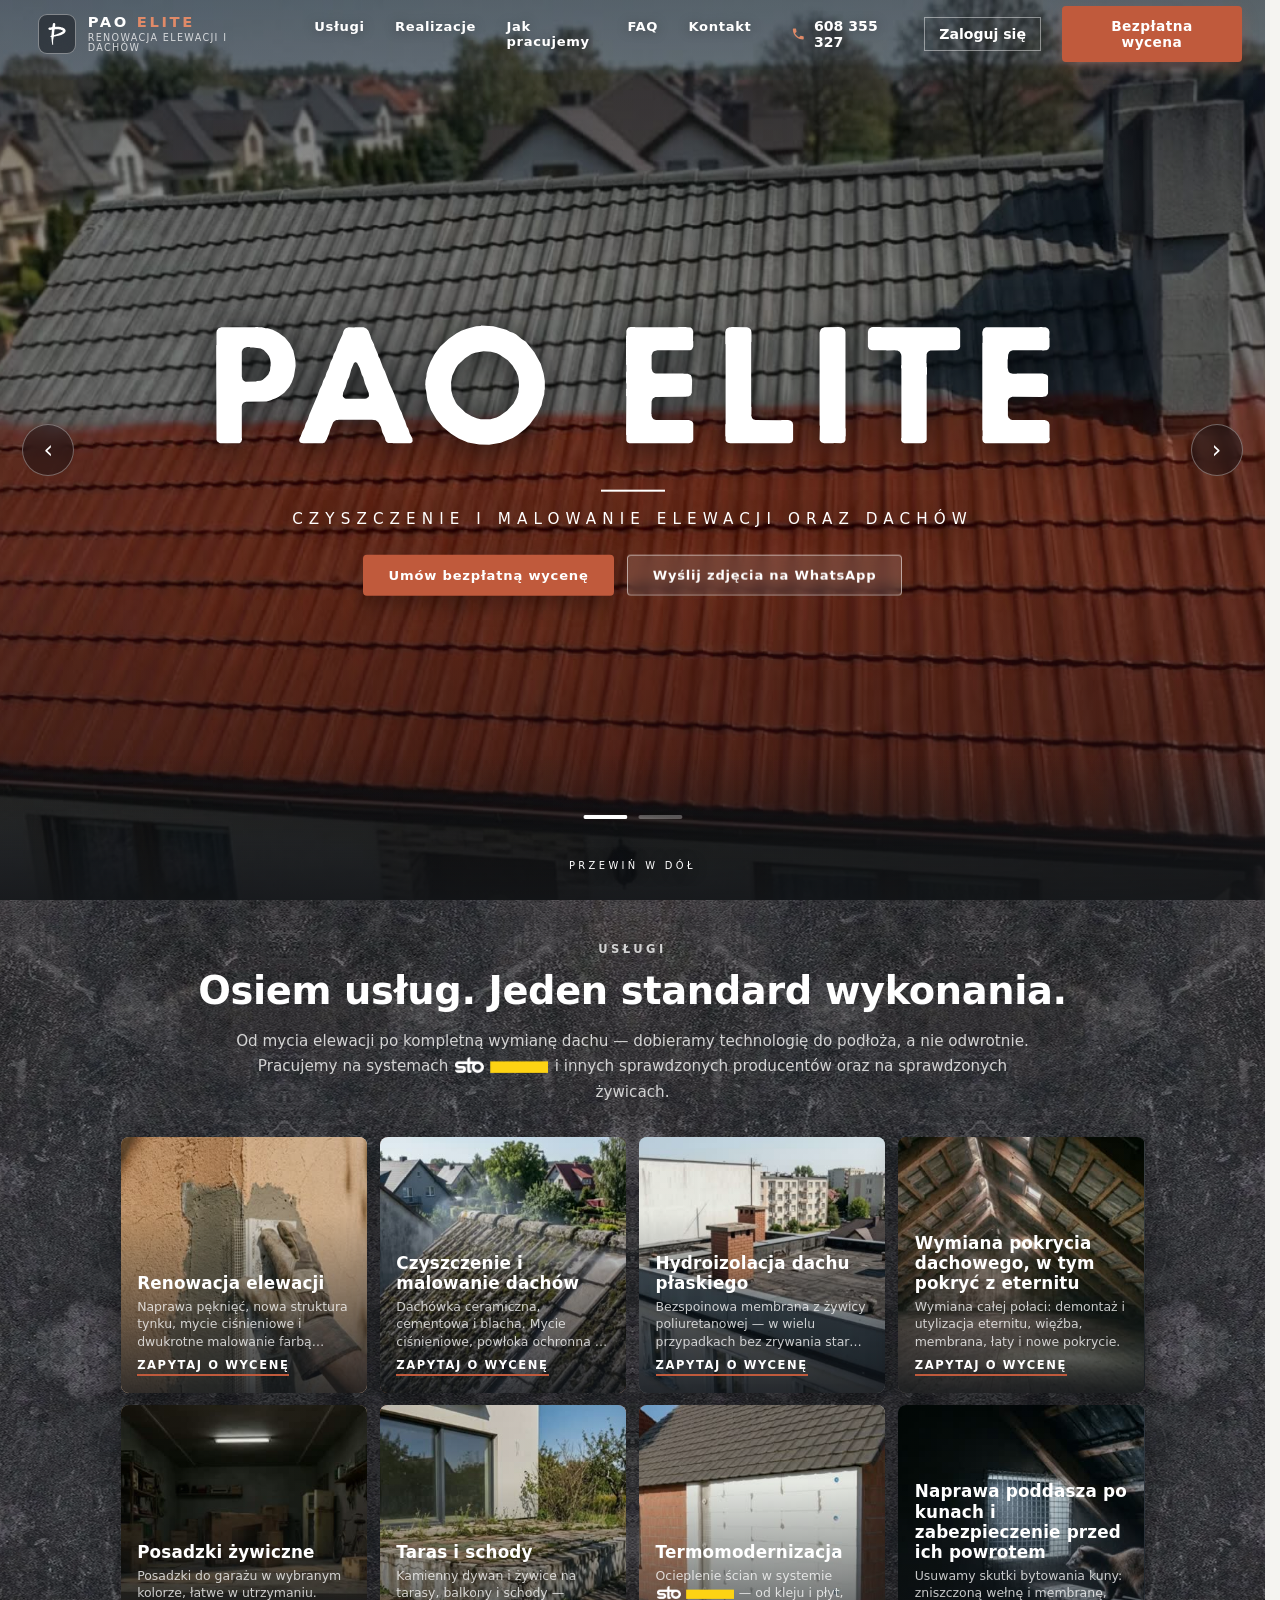
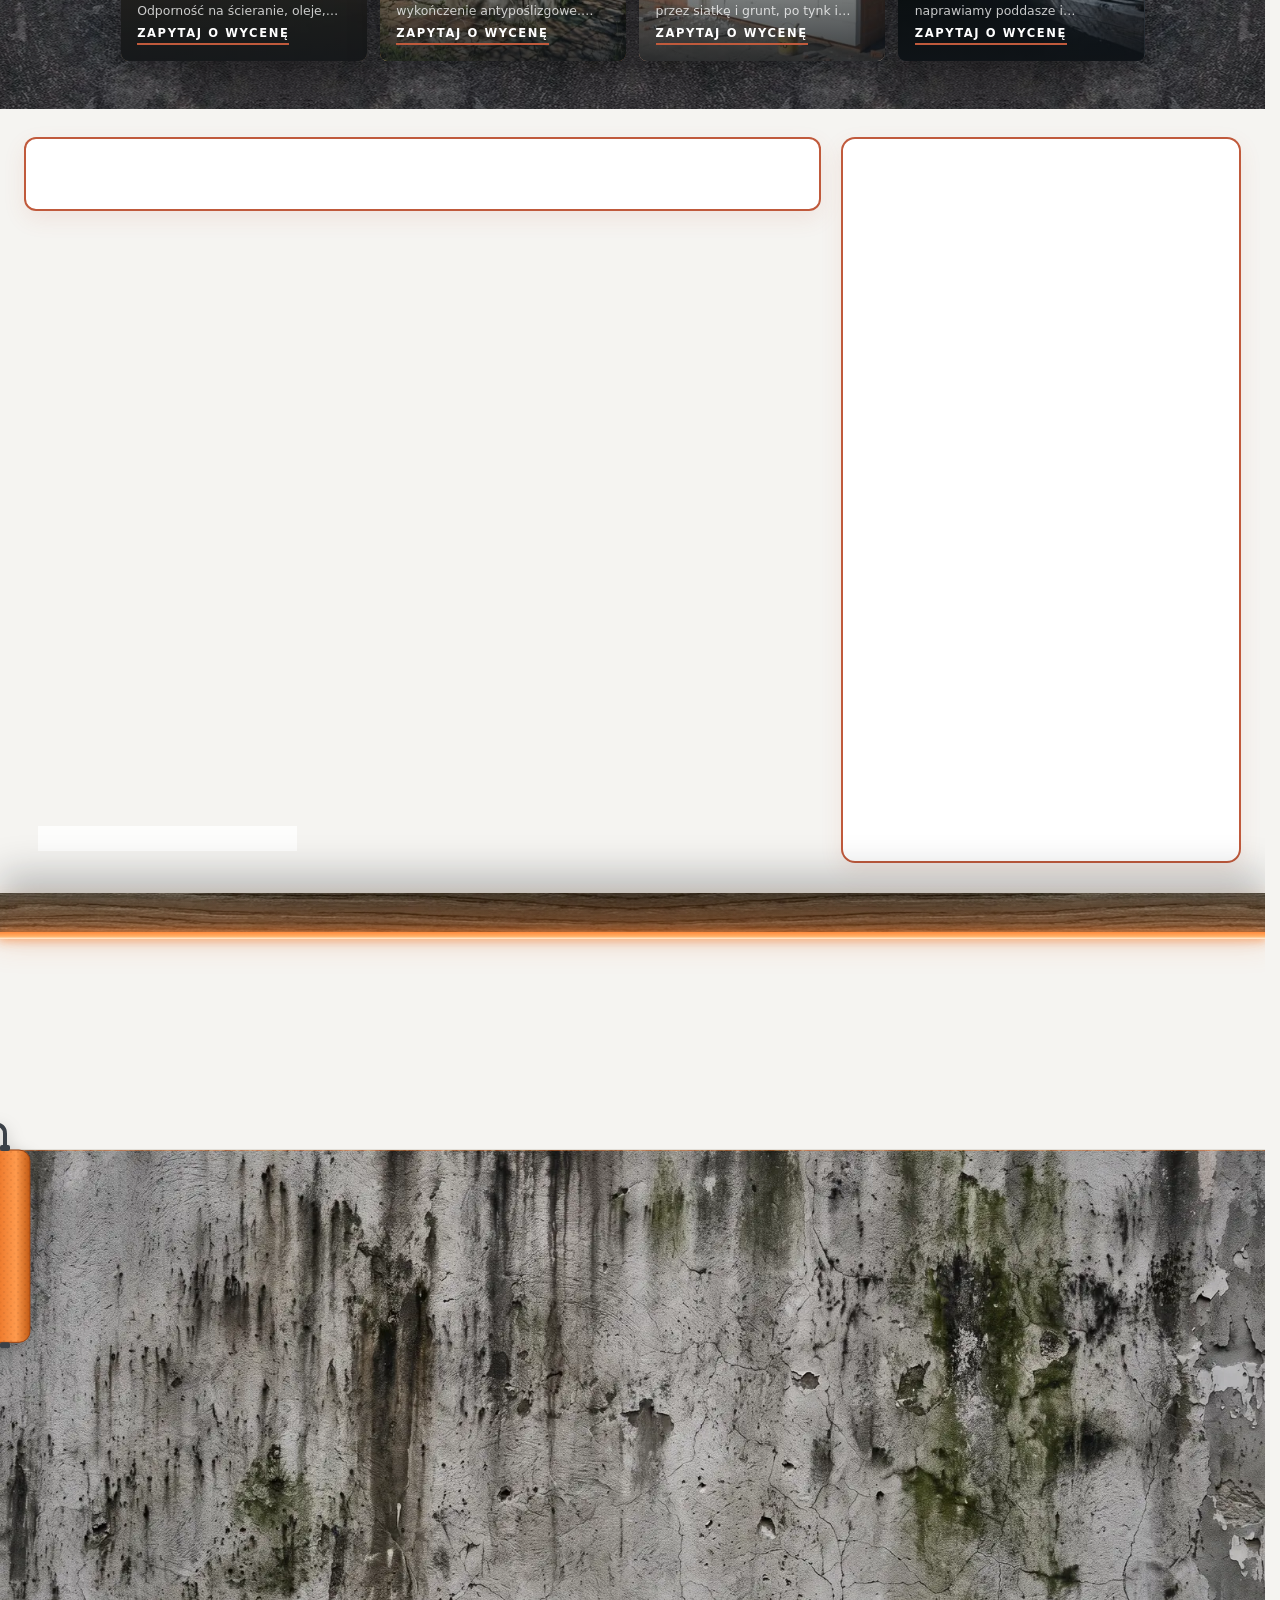
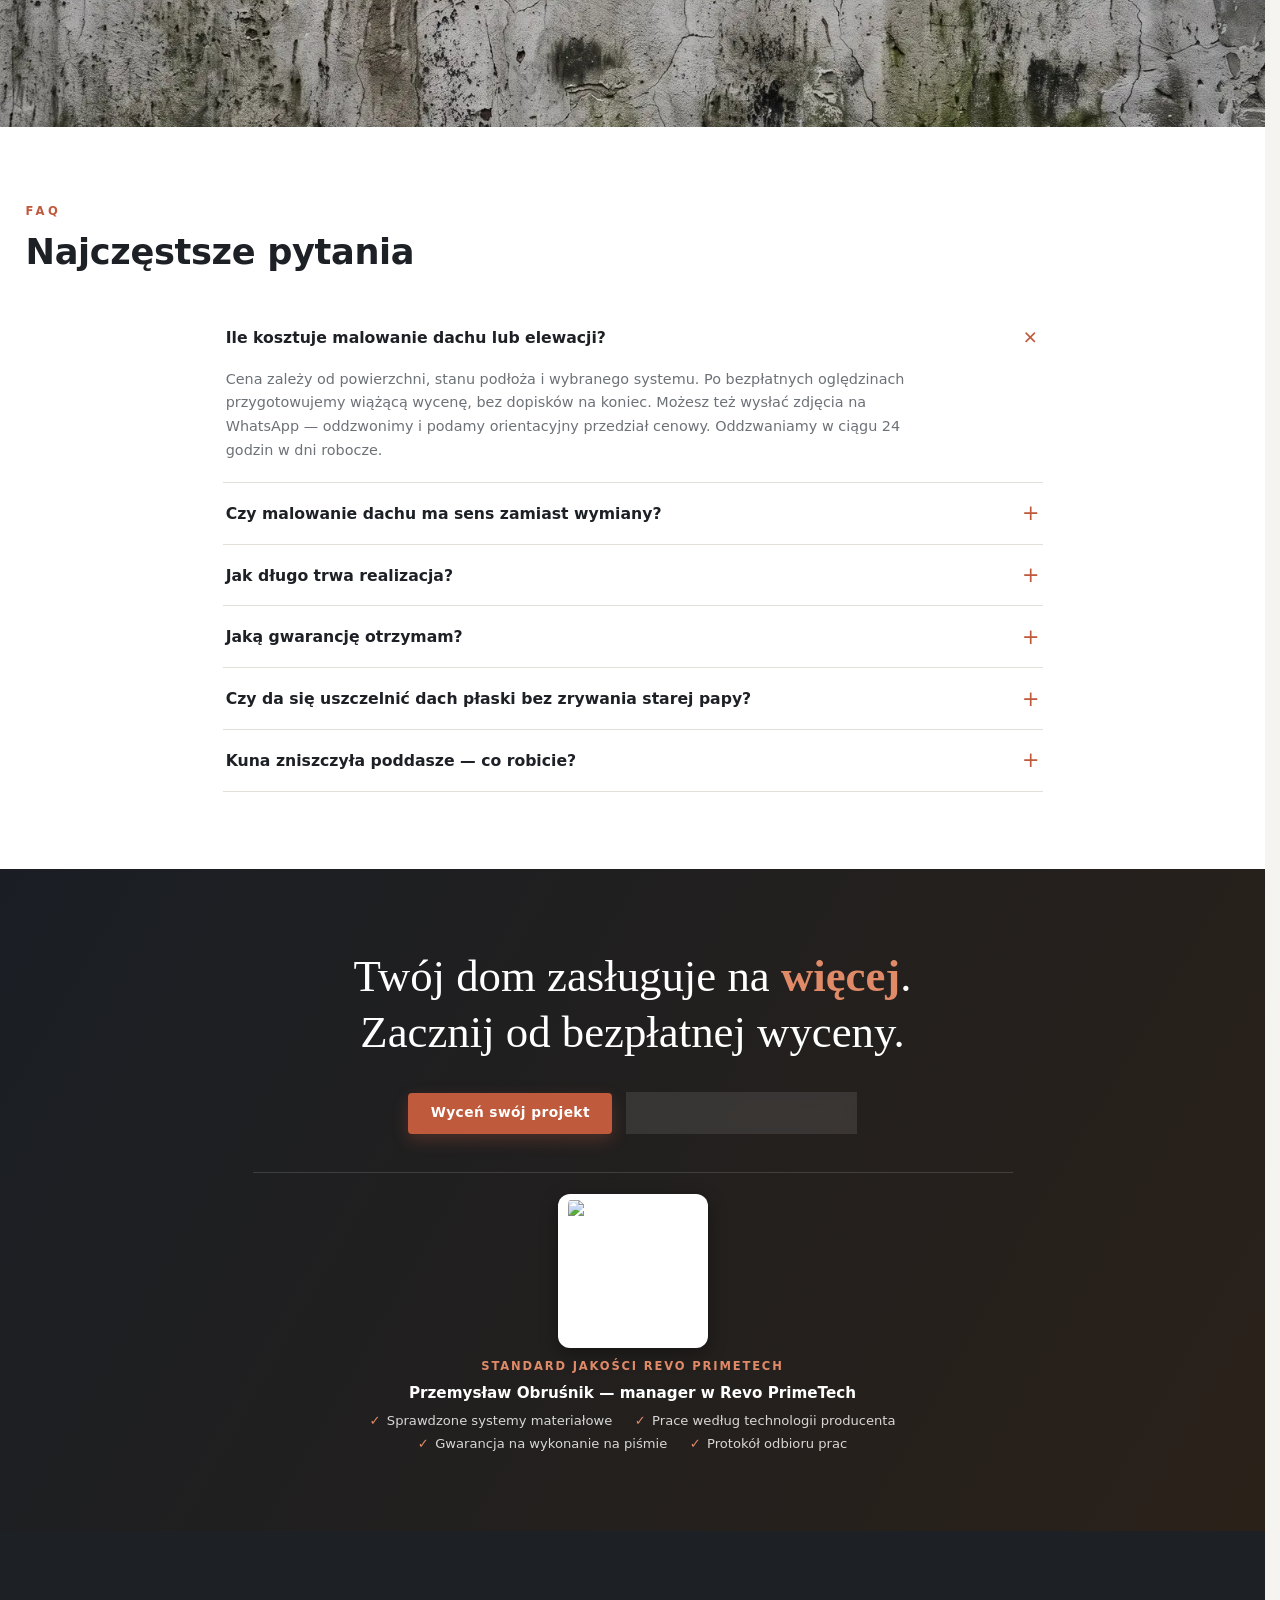
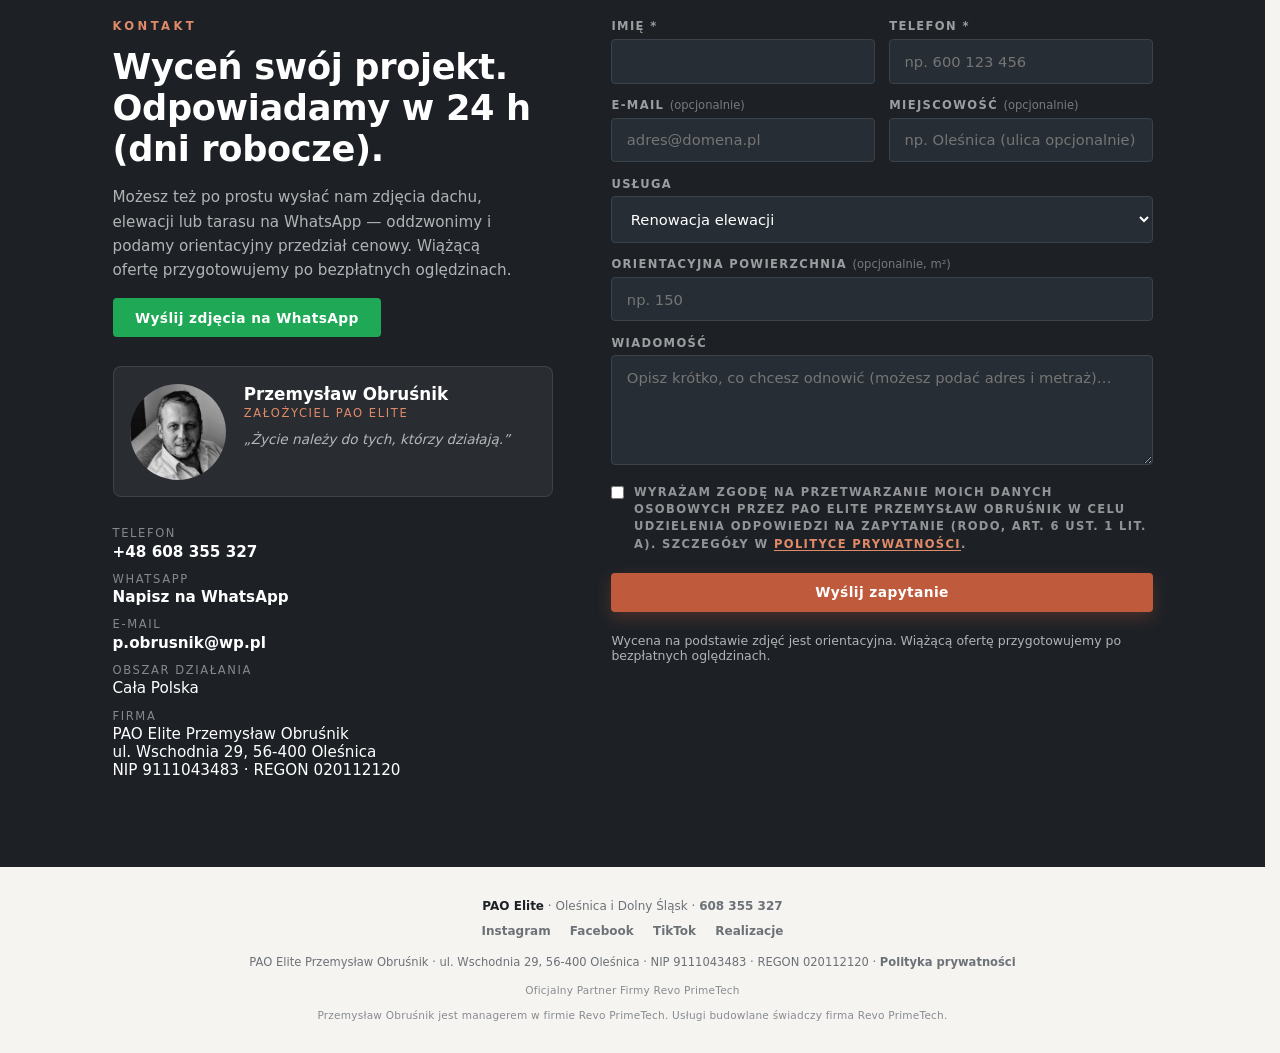
==== commit 5f9d8775: "Proces: pomaranczowa farba z tekstura baranka 1,5 mm; teksty: Dolny Slask i Wielkopolska, nowy naglo" ====
--- a/index.html
+++ b/index.html
@@ -390,7 +390,7 @@
 /* animacja sekcji „Jak pracujemy": brudna ściana zamalowywana na biało wałkiem, potem punkty pojawiają się po kolei */
 .why{position:relative;overflow-x:clip}
 .pt-wall{position:absolute;inset:0;z-index:6;pointer-events:none}
-.pt-clean{position:absolute;inset:0;background:#fff;transition:opacity .45s ease}
+.pt-clean{position:absolute;inset:0;background:url(img/baranek.webp) 0 0/256px 256px,#ee7a2c;background-blend-mode:soft-light,normal;transition:opacity .45s ease}
 .pt-band{position:absolute;left:0;right:0;overflow:hidden}
 .pt-img{position:absolute;left:0;right:0;background:url(img/sciana-brudna.webp) center/cover #8b8b87}
 .pt-roller{position:absolute;left:-4%;top:0;width:0;z-index:2;transition:top .26s ease}
@@ -483,9 +483,9 @@
       <div class="tint"></div>
       <div class="vov final">
         <div class="vtag" id="vtagpp" aria-hidden="true">Przed</div>
-        <div class="word" data-e="hero2-word">Widać różnicę<br><b>po jednym dniu pracy.</b></div>
+        <div class="word" data-e="hero2-word">Efekt widać<br><b>na pierwszy rzut oka.</b></div>
         <div class="rule"></div>
-        <div class="sub" data-e="hero2-sub">Oleśnica i cały Dolny Śląsk</div>
+        <div class="sub" data-e="hero2-sub">Dolny Śląsk i Wielkopolska</div>
         <a class="vcta" data-e="hero2-btn" href="#kontakt">Bezpłatna wycena</a>
       </div>
     </section>
@@ -562,11 +562,11 @@
     </div>
     <div>
       <div class="eyebrow" data-e="dlaczego-eyebrow">Dlaczego PAO Elite</div>
-      <h2 class="sec" data-e="dlaczego-h2">Widać różnicę po jednym dniu pracy.</h2>
+      <h2 class="sec" data-e="dlaczego-h2">Efekt widać na pierwszy rzut oka.</h2>
       <div class="badges">
         <div class="badge"><b data-e="plus1-b">Systemy <img class="stoi" src="img/sto-logo.png" alt="Sto" width="411" height="70"></b><span data-e="plus1-s">Renomowane materiały elewacyjne — trwałość i odporność na algi oraz UV.</span></div>
         <div class="badge"><b data-e="plus2-b">Pisemna gwarancja</b><span data-e="plus2-s">Na wykonanie prac. Gwarancja producenta materiałów ma osobne warunki — poznasz je przed podpisaniem umowy.</span></div>
-        <div class="badge"><b data-e="plus3-b">Oleśnica i Dolny Śląsk</b><span data-e="plus3-s">Działamy lokalnie — dojazd i oględziny bez kosztów.</span></div>
+        <div class="badge"><b data-e="plus3-b">Dolny Śląsk i Wielkopolska</b><span data-e="plus3-s">Dojazd i oględziny bez kosztów.</span></div>
         <div class="badge"><b data-e="plus4-b">Żywice do zadań specjalnych</b><span data-e="plus4-s">Dachy płaskie, tarasy, balkony, schody i garaże — bez spoin, odporne na mróz i UV.</span></div>
       </div>
     </div>
@@ -836,9 +836,9 @@
   items.forEach(function(e){e.classList.add('pt-i')});
   var wall=null, stan='idle', btn=null;
   var ROLLER='<div class="pt-roller"><svg width="190" aria-hidden="true"><defs>'+
-    '<linearGradient id="ptn" x1="0" x2="1" y1="0" y2="0"><stop offset="0" stop-color="#c4cad1"/><stop offset=".28" stop-color="#fff"/><stop offset=".62" stop-color="#f1f3f5"/><stop offset="1" stop-color="#b3bac3"/></linearGradient>'+
+    '<linearGradient id="ptn" x1="0" x2="1" y1="0" y2="0"><stop offset="0" stop-color="#c25a14"/><stop offset=".28" stop-color="#ff9a4d"/><stop offset=".62" stop-color="#ee7a2c"/><stop offset="1" stop-color="#b8530f"/></linearGradient>'+
     '<pattern id="ptp" width="7" height="7" patternUnits="userSpaceOnUse"><circle cx="2" cy="2" r="1.1" fill="rgba(0,0,0,.07)"/><circle cx="5.5" cy="5.5" r="1" fill="rgba(0,0,0,.05)"/></pattern></defs>'+
-    '<rect x="18" y="0" width="50" height="100%" rx="11" fill="url(#ptn)" stroke="#a9b0b8" stroke-width="1"/>'+
+    '<rect x="18" y="0" width="50" height="100%" rx="11" fill="url(#ptn)" stroke="#9a4414" stroke-width="1"/>'+
     '<rect x="18" y="0" width="50" height="100%" rx="11" fill="url(#ptp)"/>'+
     '<rect x="38" y="-5" width="10" height="6" rx="2" fill="#3b4148"/><rect x="38" y="100%" width="10" height="6" rx="2" fill="#3b4148"/>'+
     '<path d="M43 -2 V-16 Q43 -26 55 -26 H104" fill="none" stroke="#3b4148" stroke-width="4" stroke-linecap="round"/>'+
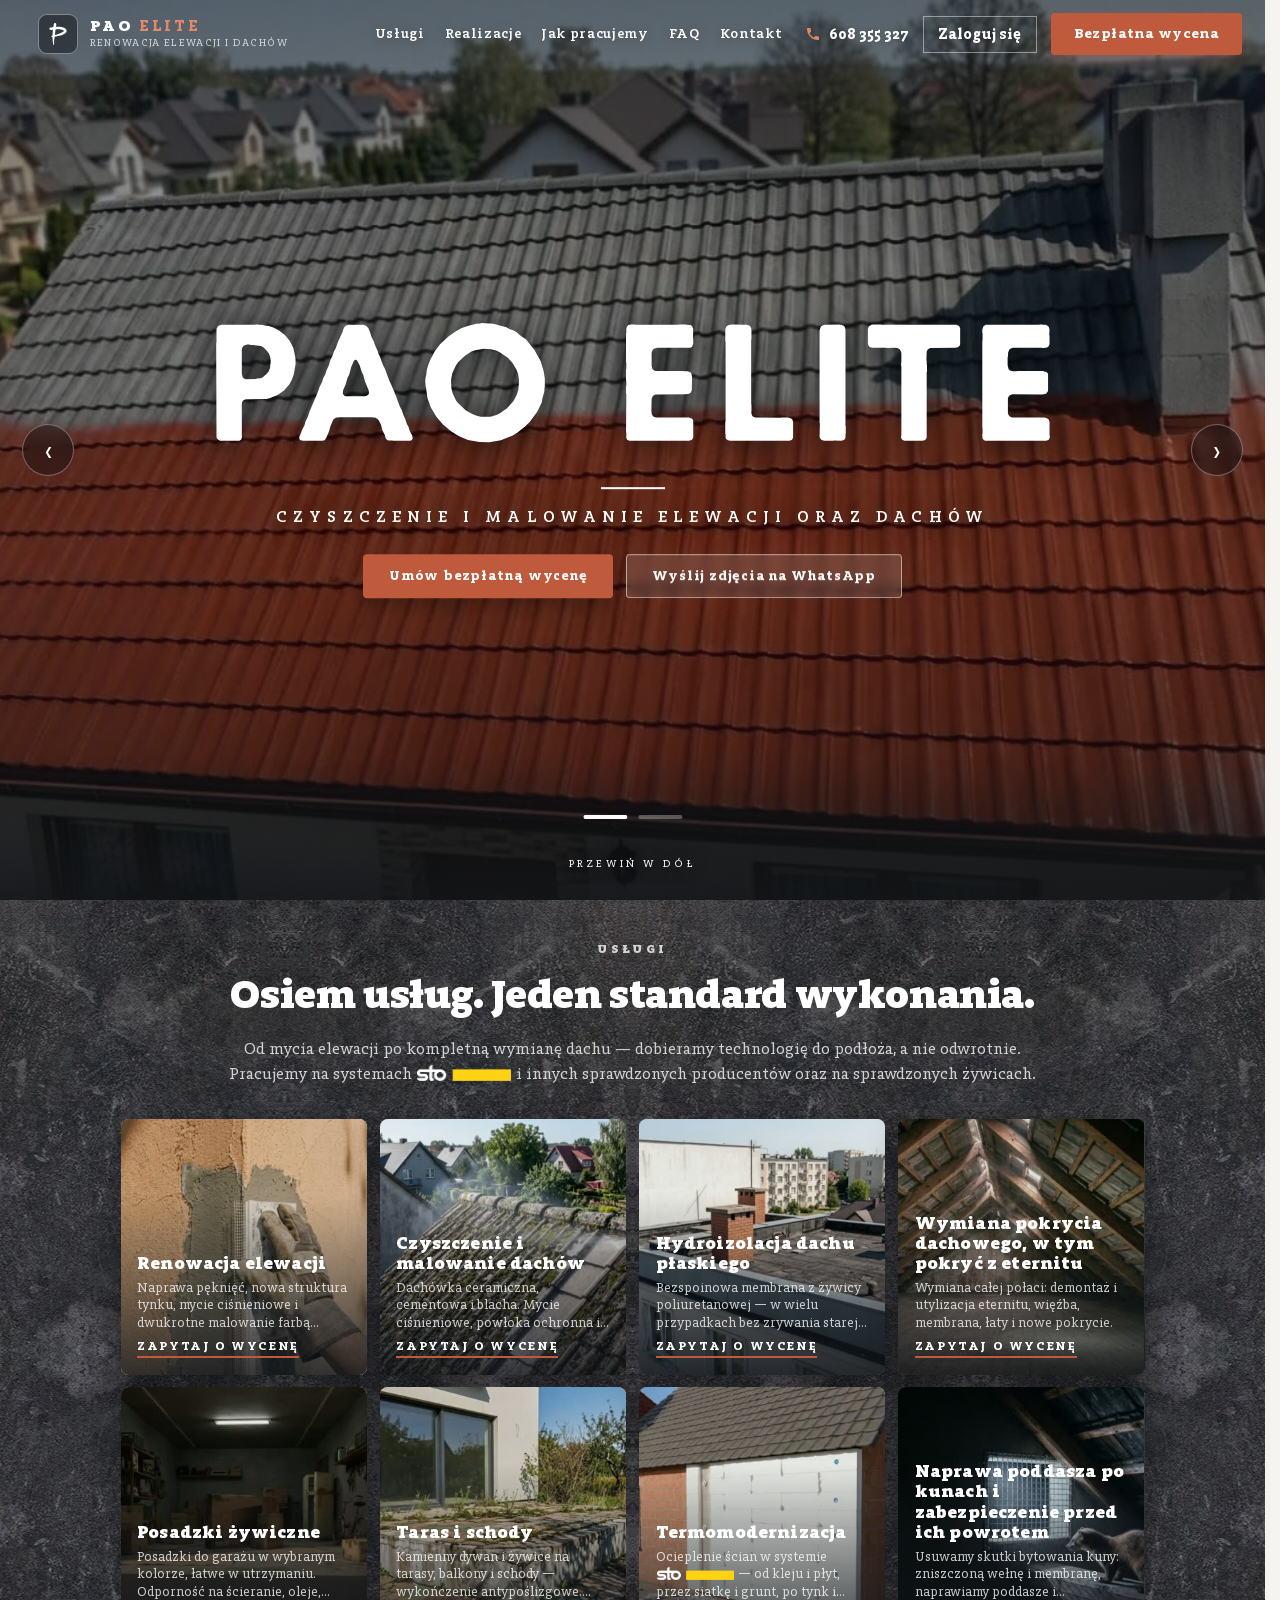
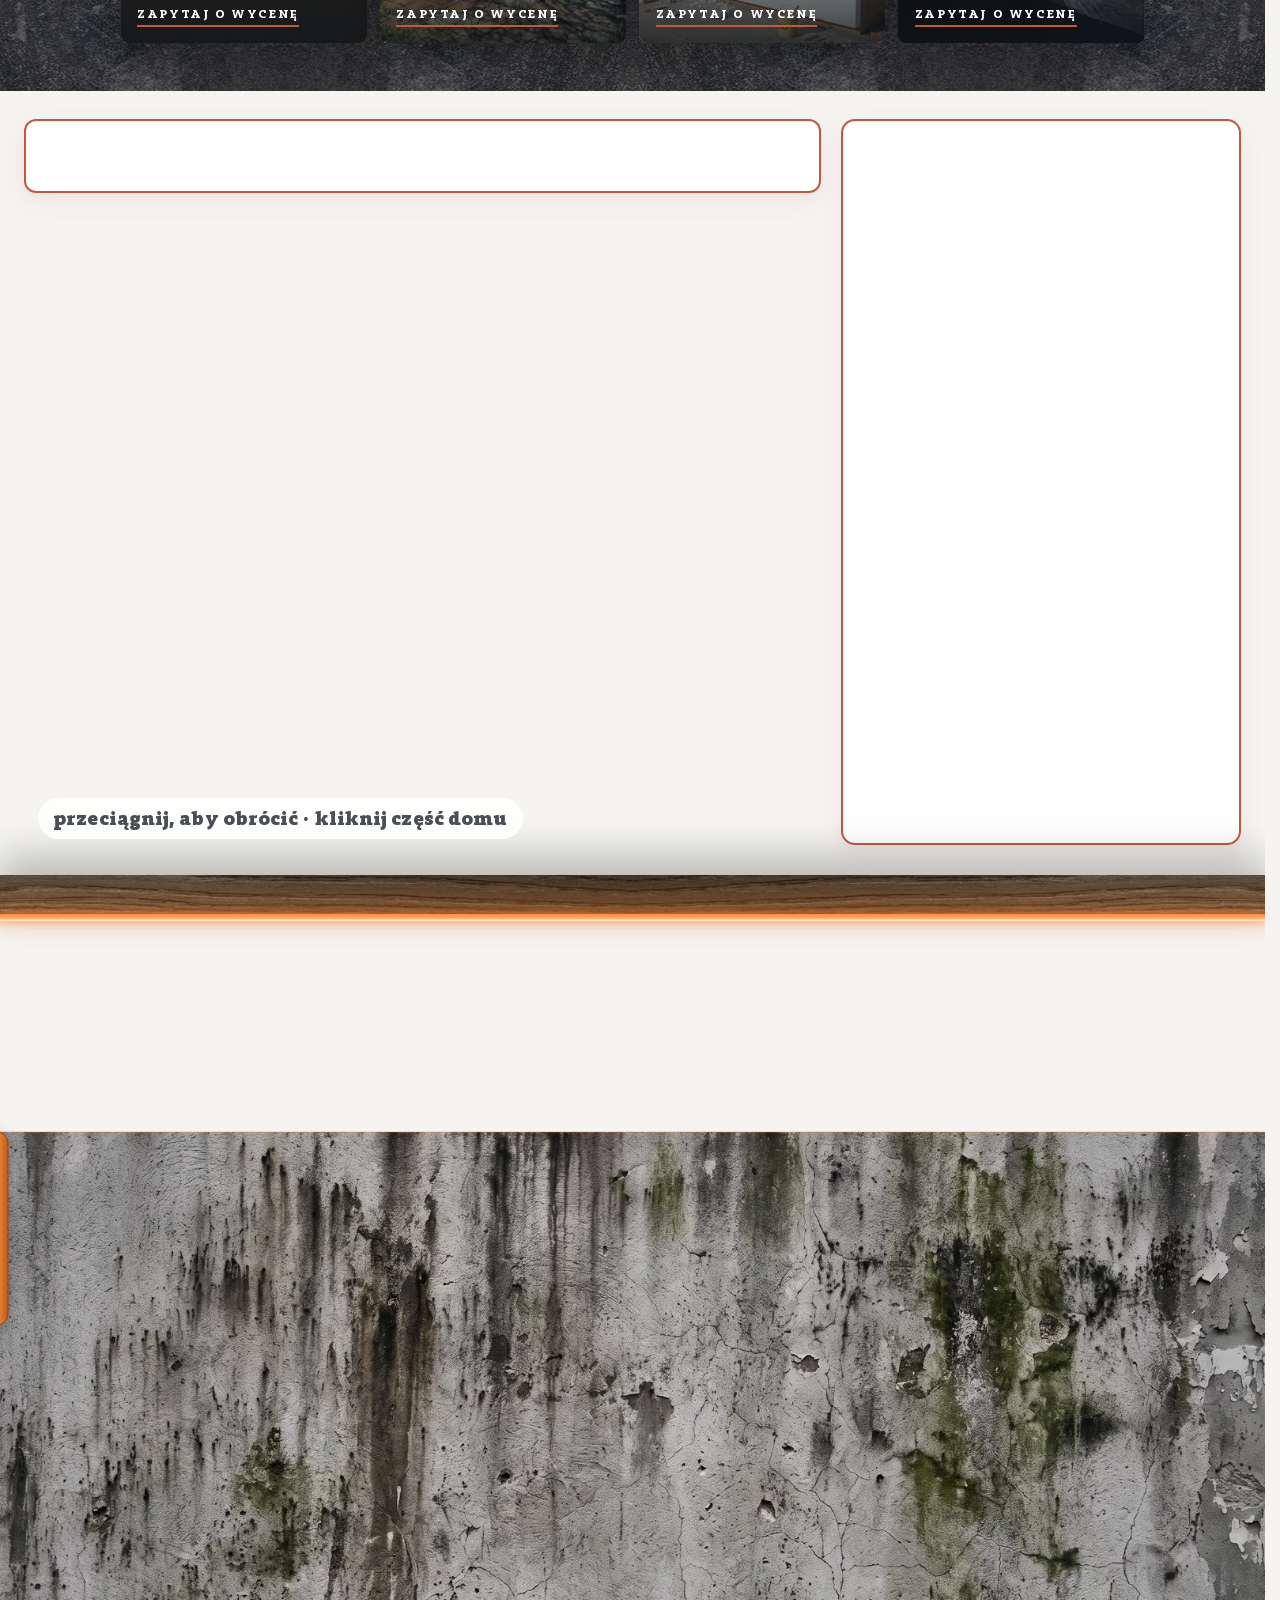
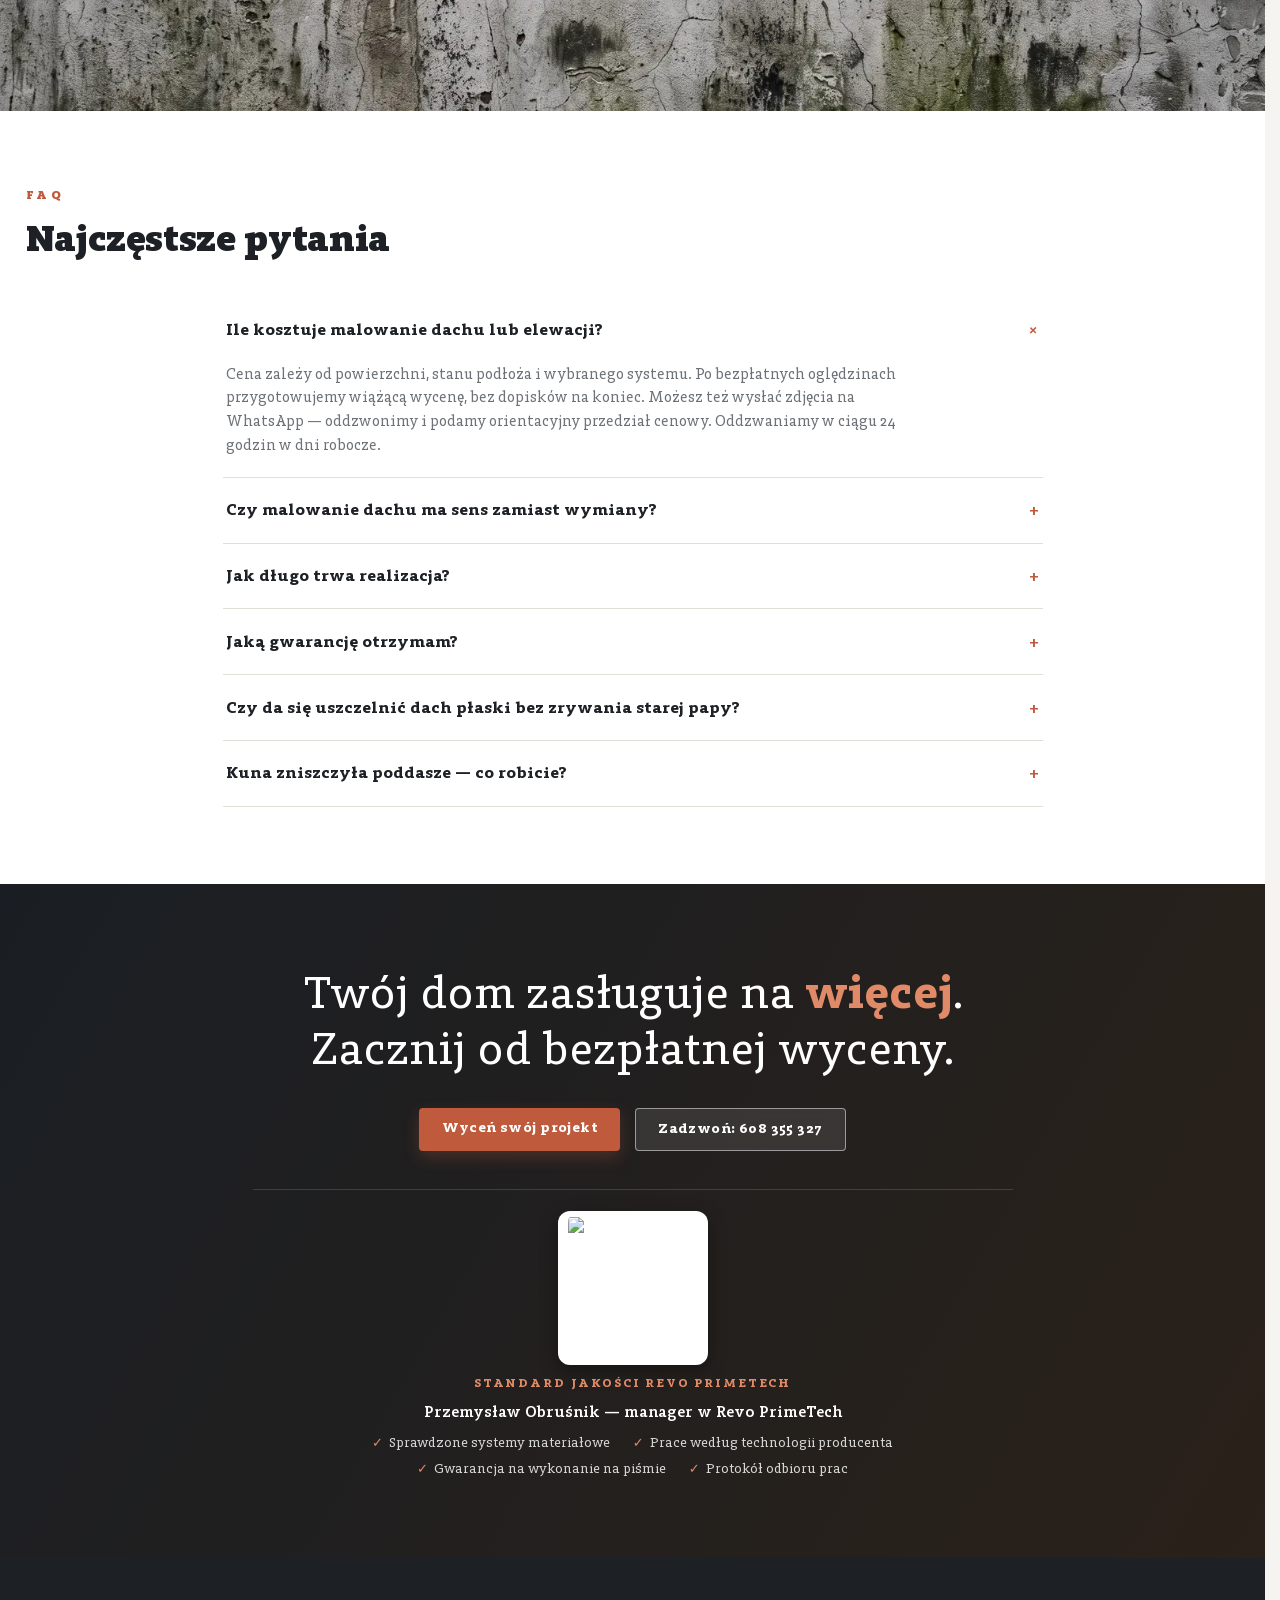
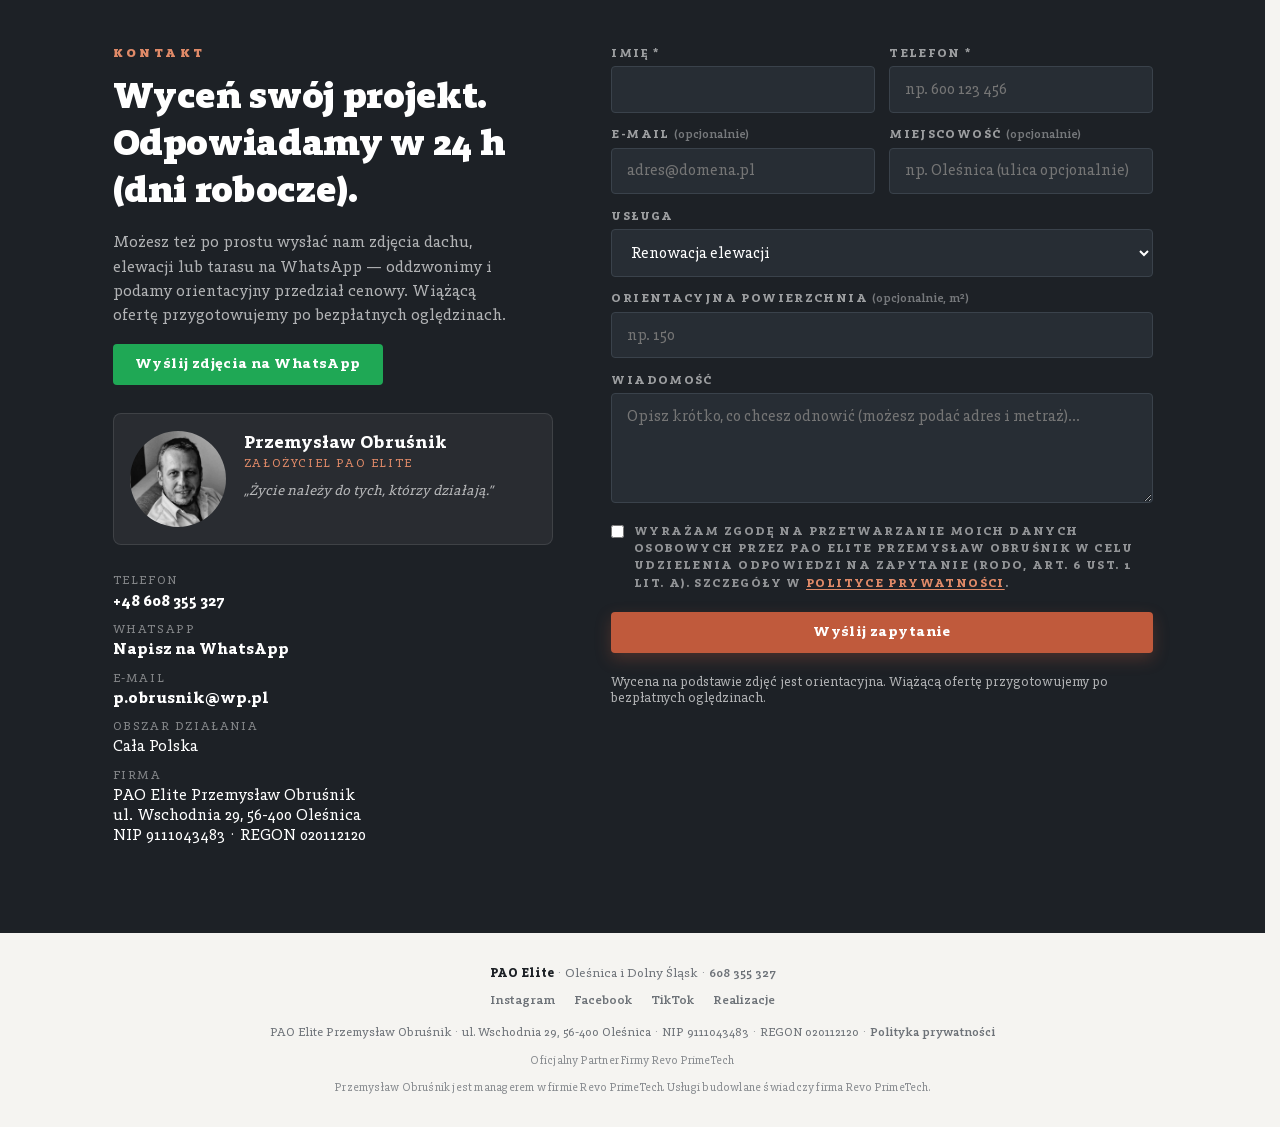
==== commit 91fe8a2c: "Font Bespoke Slab na calej stronie (pliki lokalne), naglowek bez lamania, polityka bez Google Fonts " ====
--- a/index.html
+++ b/index.html
@@ -6,6 +6,8 @@
 <title>PAO Elite — czyszczenie, malowanie i renowacja elewacji oraz dachów · Oleśnica i Dolny Śląsk</title>
 <link rel="icon" type="image/svg+xml" href="img/znak-p.svg">
 <link rel="apple-touch-icon" href="img/znak-p-1200.png">
+<link rel="preload" href="fonts/bespoke-slab-400.woff2" as="font" type="font/woff2" crossorigin>
+<link rel="stylesheet" href="fonts/bespoke-slab.css">
 <meta name="description" content="PAO Elite: elewacje i tynki Sto, czyszczenie i malowanie dachów, prace dekarskie, dachy płaskie w żywicy, kamienny dywan. Bezpłatna wycena, realizacje w całej Polsce.">
 <link rel="canonical" href="https://pao-elite.pl/">
 <meta property="og:type" content="website"><meta property="og:locale" content="pl_PL"><meta property="og:site_name" content="PAO Elite">
@@ -27,7 +29,7 @@
 }
 *{margin:0;padding:0;box-sizing:border-box}
 html{scroll-behavior:smooth;scrollbar-gutter:stable}
-body{font-family:"Inter","Segoe UI",system-ui,-apple-system,sans-serif;background:var(--bg);color:var(--ink);-webkit-font-smoothing:antialiased;overflow-x:hidden}
+body{font-family:"Bespoke Slab","Inter","Segoe UI",system-ui,-apple-system,sans-serif;background:var(--bg);color:var(--ink);-webkit-font-smoothing:antialiased;overflow-x:hidden}
 ::selection{background:var(--accent);color:#fff}
 img,svg,video{display:block}
 button{font-family:inherit}
@@ -76,6 +78,10 @@
 .btn-ghost:hover{background:var(--ink);border-color:var(--ink);color:#fff}
 .btn-glass{border:1px solid rgba(255,255,255,.5);color:#fff;background:rgba(255,255,255,.1);backdrop-filter:blur(6px)}
 .btn-glass:hover{background:#fff;color:var(--ink)}
+/* Bespoke Slab jest szerszy od Inter — nagłówek nie może się łamać */
+.mainnav a,.head-phone,header .btn,.brand .bt{white-space:nowrap}
+@media(max-width:1320px){header{gap:1.4rem}.mainnav{gap:1.25rem}.head-right{gap:.9rem}}
+@media(max-width:1180px){.head-phone span{display:none}.brand .bt small{display:none}}
 @media(max-width:1020px){.mainnav{display:none}}
 @media(max-width:960px){.head-phone span{display:none}}
 .menu-btn{display:none;width:42px;height:42px;border:1px solid rgba(255,255,255,.5);background:rgba(255,255,255,.1);border-radius:6px;cursor:pointer;padding:0;flex-direction:column;align-items:center;justify-content:center;gap:5px}
@@ -116,7 +122,7 @@
 .vscene.on .vov > *{opacity:1;transform:none}
 .vscene.on .vov > *:nth-child(1){transition-delay:.45s}.vscene.on .vov > *:nth-child(2){transition-delay:.6s}
 .vscene.on .vov > *:nth-child(3){transition-delay:.75s}.vscene.on .vov > *:nth-child(4){transition-delay:.9s}
-.vov .word{font-family:Georgia,"Times New Roman",serif;font-weight:400;font-size:clamp(2.6rem,9vw,7.4rem);
+.vov .word{font-family:"Bespoke Slab",Georgia,serif;font-weight:400;font-size:clamp(2.6rem,9vw,7.4rem);
   letter-spacing:.28em;text-transform:uppercase;line-height:1.06;text-indent:.28em;
   text-shadow:0 3px 18px rgba(5,8,12,.85),0 10px 70px rgba(5,8,12,.55)}
 .vtag{display:inline-block;margin-bottom:1.2rem;padding:.42rem 1rem;border:1px solid #ffffff99;border-radius:2px;
@@ -349,7 +355,7 @@
 details[open] summary::after{transform:rotate(45deg)}
 details .a{padding:0 .2rem 1.2rem;color:var(--muted);font-size:.9rem;line-height:1.65;max-width:700px}
 .ctaband{background:linear-gradient(120deg,#1a1e24,#2a2119);padding:5rem 1.6rem;text-align:center;color:#fff}
-.ctaband .word{font-family:Georgia,serif;font-size:clamp(1.6rem,4vw,2.8rem);font-weight:400;line-height:1.25}
+.ctaband .word{font-family:"Bespoke Slab",Georgia,serif;font-size:clamp(1.6rem,4vw,2.8rem);font-weight:400;line-height:1.25}
 .ctaband .word b{color:var(--accent-l)}
 .ctaband .btns{margin-top:2rem;display:flex;gap:.9rem;justify-content:center;flex-wrap:wrap}
 .ctaband .jakosc{margin:2.4rem auto 0;max-width:760px;padding-top:1.3rem;border-top:1px solid rgba(255,255,255,.14);display:flex;flex-direction:column;align-items:center;gap:.7rem}
--- a/fonts/bespoke-slab.css
+++ b/fonts/bespoke-slab.css
@@ -0,0 +1,5 @@
+/* Bespoke Slab — Indian Type Foundry, Fontshare (ITF Free Font License, dozwolone użycie komercyjne). Pliki lokalne. */
+@font-face{font-family:"Bespoke Slab";src:url(bespoke-slab-400.woff2) format("woff2");font-weight:400;font-style:normal;font-display:swap}
+@font-face{font-family:"Bespoke Slab";src:url(bespoke-slab-500.woff2) format("woff2");font-weight:500 600;font-style:normal;font-display:swap}
+@font-face{font-family:"Bespoke Slab";src:url(bespoke-slab-700.woff2) format("woff2");font-weight:700;font-style:normal;font-display:swap}
+@font-face{font-family:"Bespoke Slab";src:url(bespoke-slab-800.woff2) format("woff2");font-weight:800 900;font-style:normal;font-display:swap}
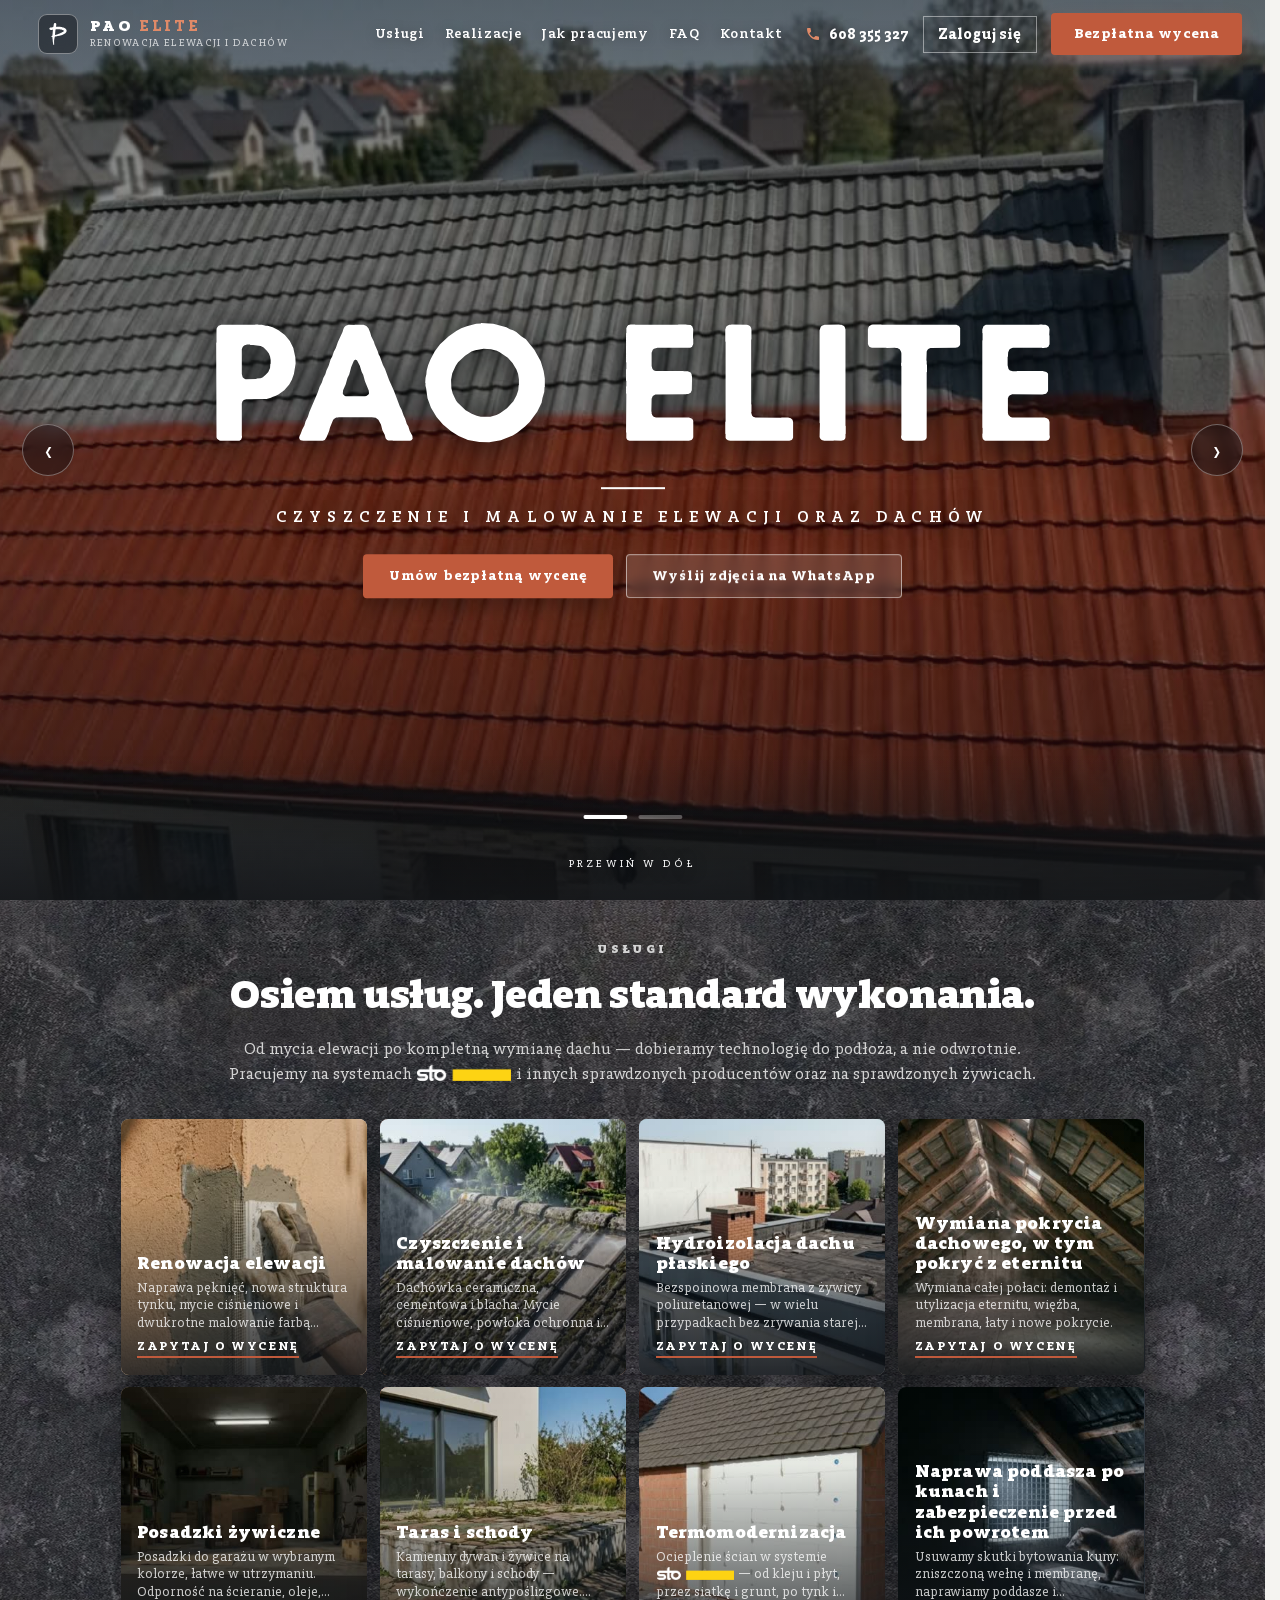
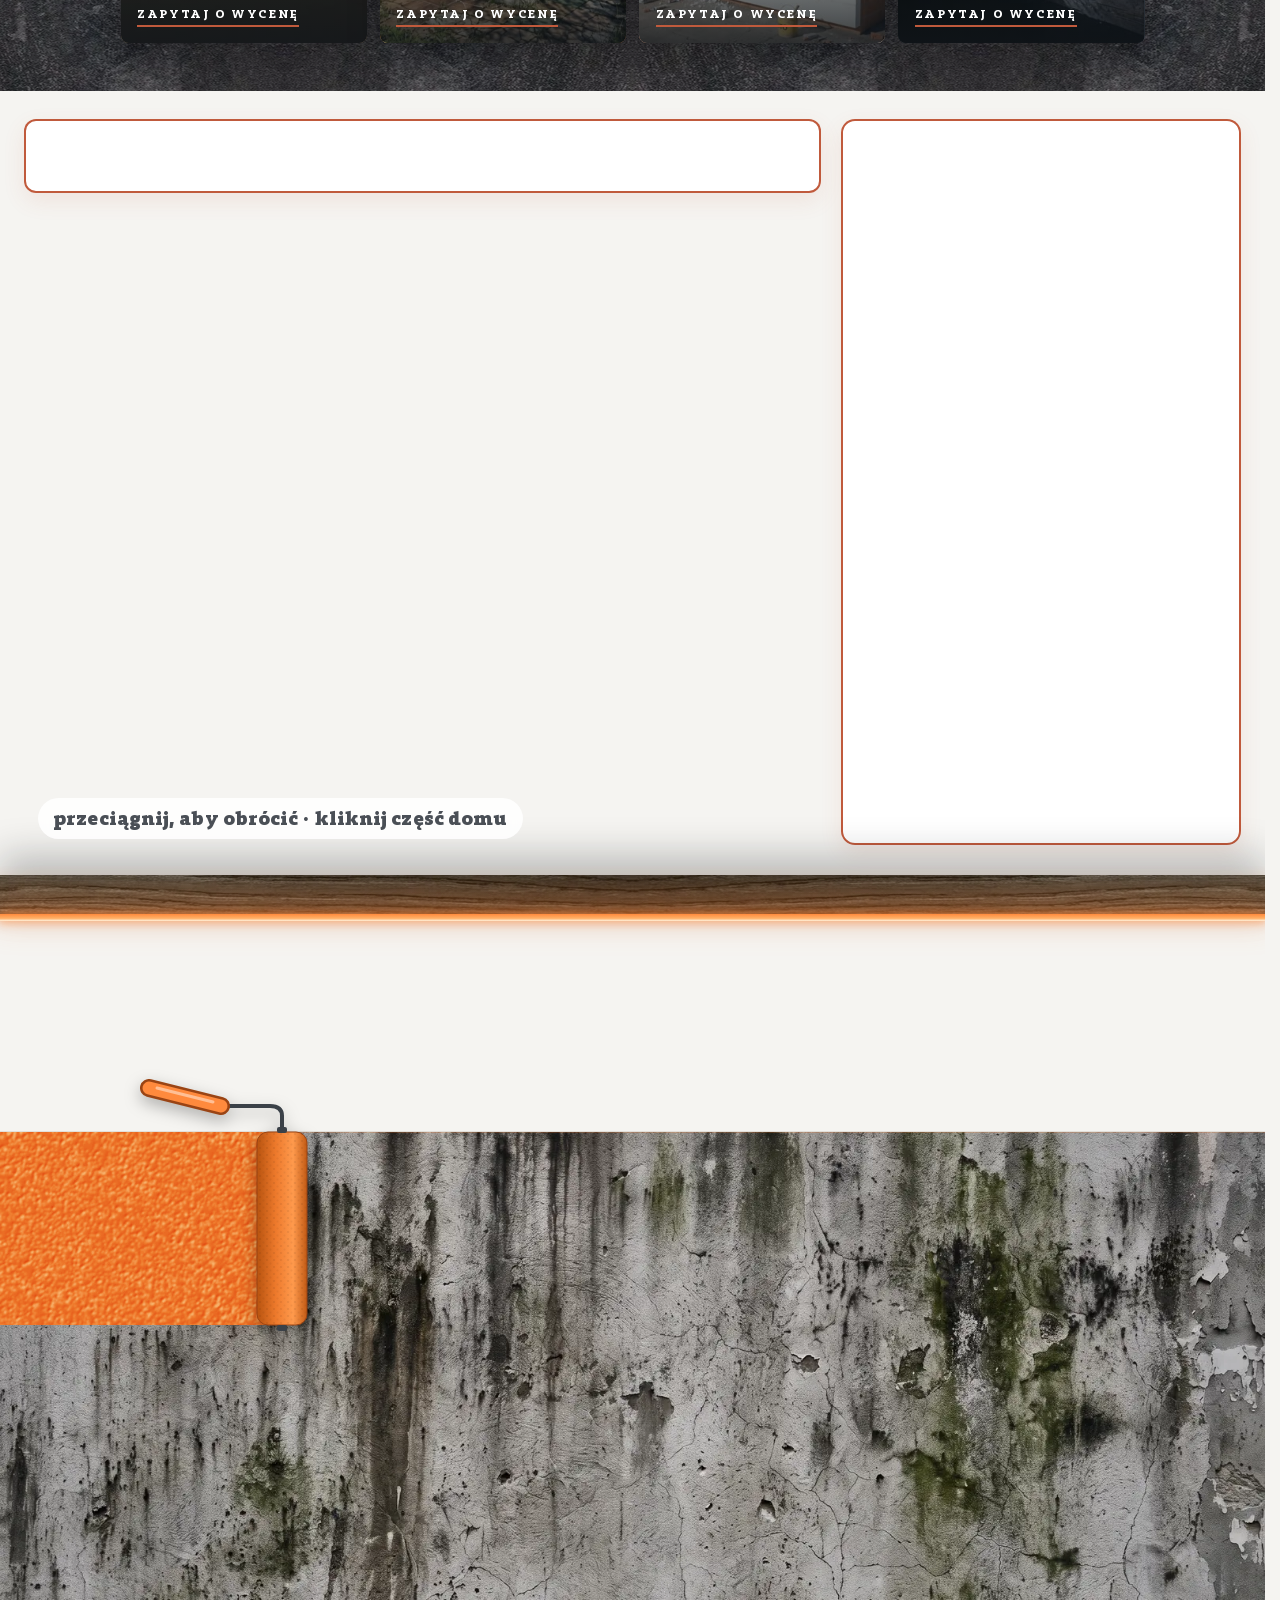
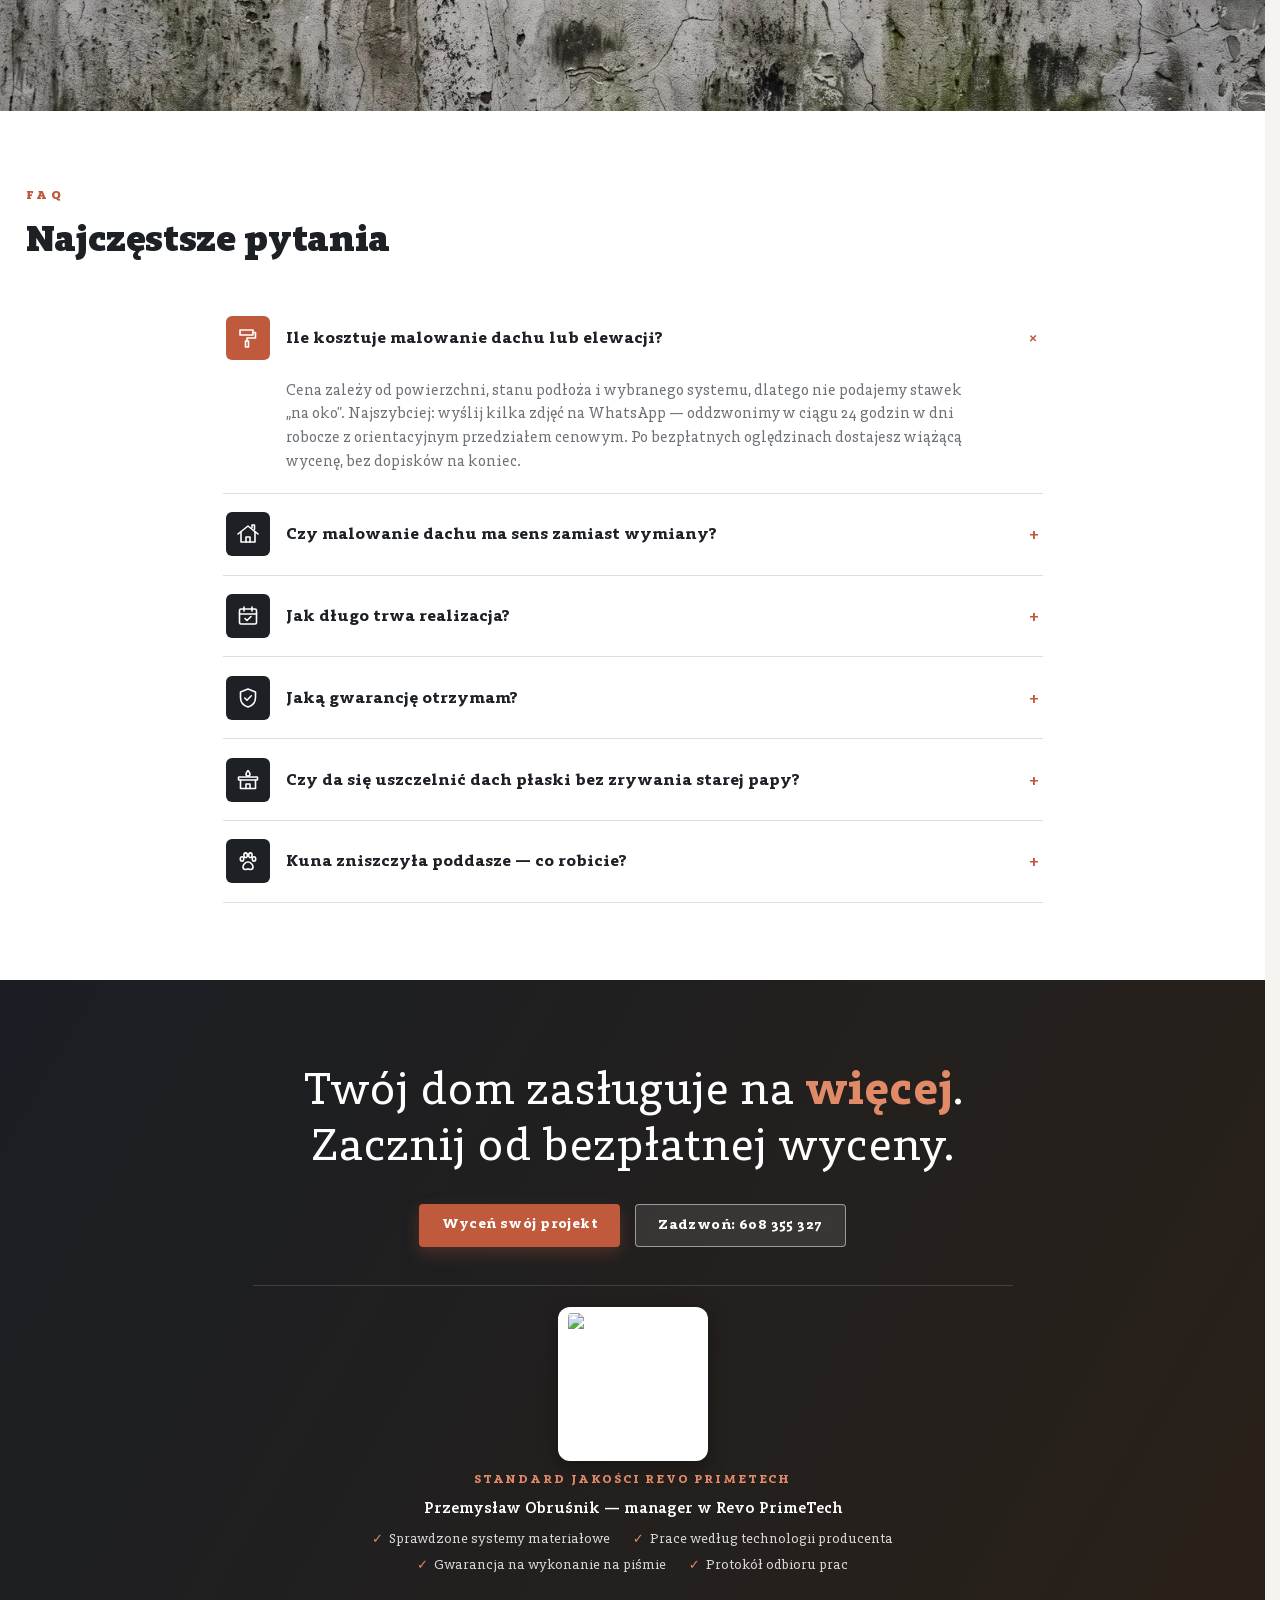
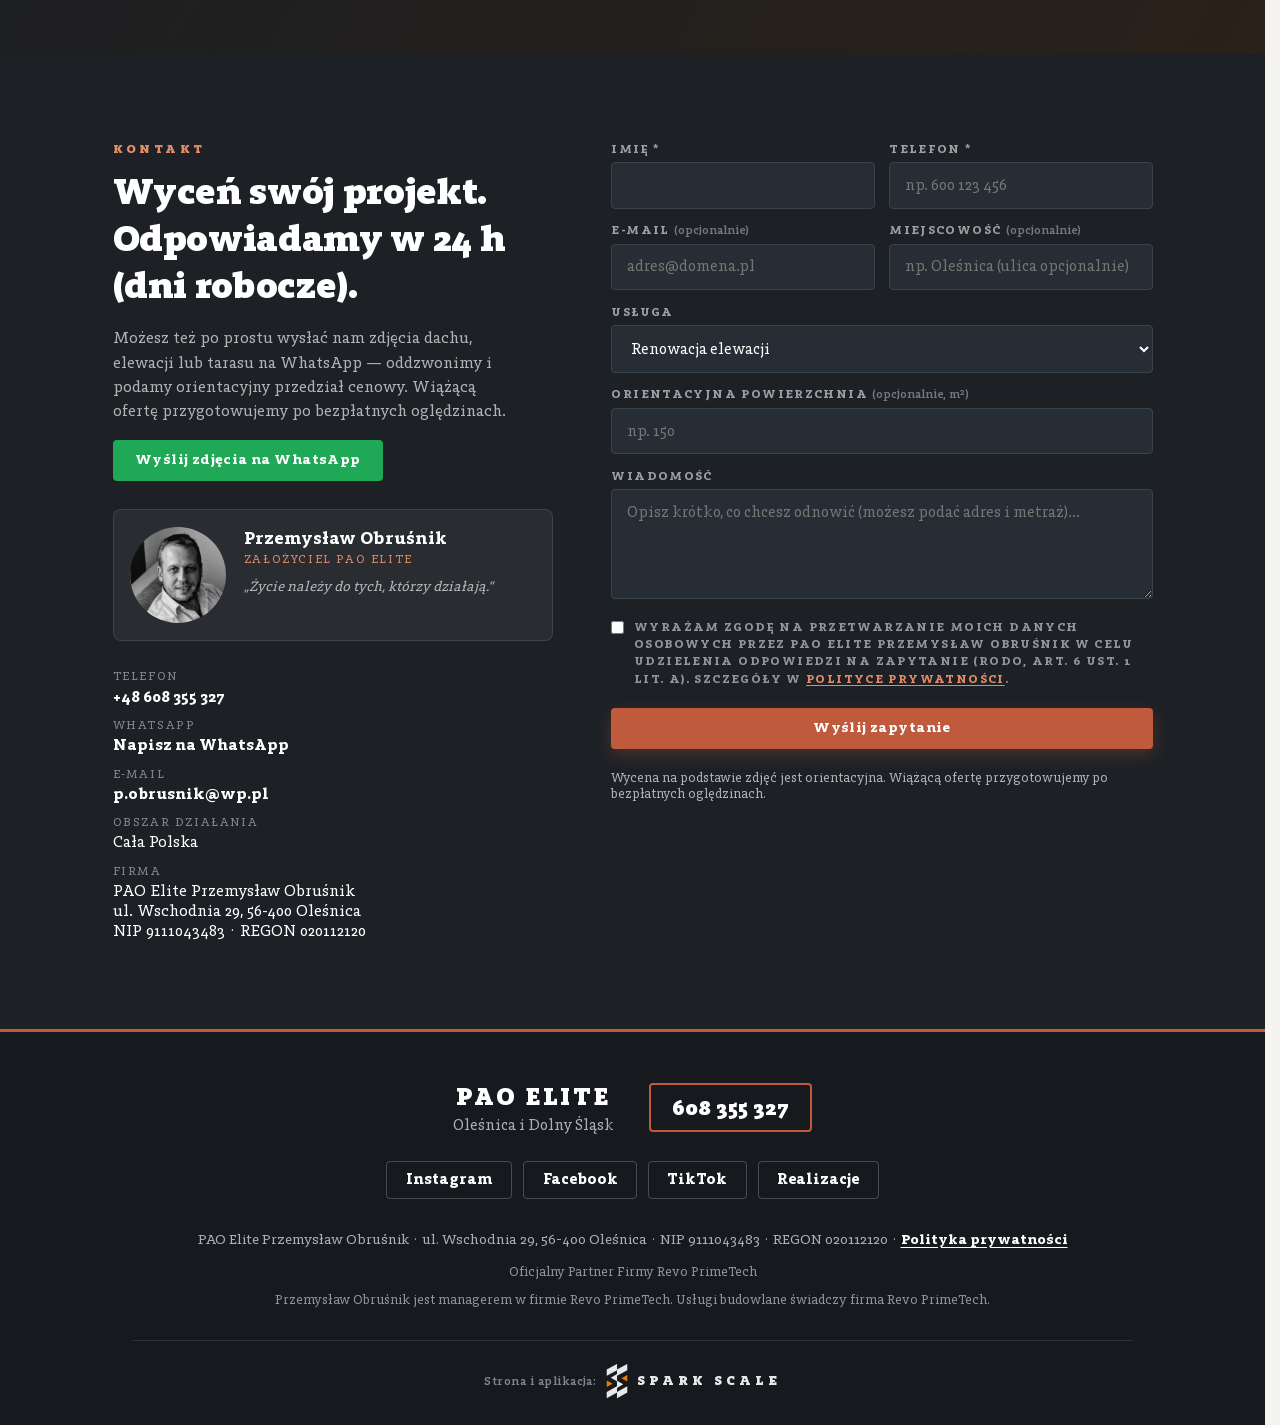
==== commit 1c31ce06: "FAQ: ikony uslug, lepsze odpowiedzi (argumenty renowacji dachu, 3-5 dni); ciemna wyrazna stopka z po" ====
--- a/index.html
+++ b/index.html
@@ -272,7 +272,30 @@
 /* ================= SEKCJE ================= */
 .tiles-sec{padding:2.8rem 1.6rem 2.6rem;max-width:1300px;margin:0 auto}
 /* sekcja Uslugi: belka w kolorach loga PAO Elite (antracyt #3d3d3d, biel, jasnoszary #d3d3d3) na cala szerokosc ekranu */
-.fsoc{margin-top:.7rem;display:flex;gap:1.2rem;justify-content:center;flex-wrap:wrap}.fsoc a,footer a{color:inherit;text-decoration:none;font-weight:600}.fsoc a:hover,footer a:hover{color:var(--accent)}
+/* STOPKA (2026-11-13: ciemna, wyraźna) */
+footer{background:#16191d;color:#c9ccd0;padding:3rem 1.6rem 1.6rem;text-align:center;border-top:3px solid var(--accent)}
+footer a{color:inherit;text-decoration:none;font-weight:700}
+footer a:hover{color:var(--accent-l)}
+.fwrap{max-width:1000px;margin:0 auto}
+.ftop{display:flex;align-items:center;justify-content:center;gap:1.4rem 2.2rem;flex-wrap:wrap}
+.fbrand{display:flex;flex-direction:column;align-items:center;gap:.25rem}
+.fbrand b{color:#fff;font-size:1.5rem;font-weight:800;letter-spacing:.12em;text-transform:uppercase}
+.fbrand span{font-size:.92rem;color:#aab0b6}
+.ftel{color:#fff;font-size:1.3rem;font-weight:800;padding:.55rem 1.3rem;border:2px solid var(--accent);border-radius:4px;transition:background .2s,color .2s}
+.ftel:hover{background:var(--accent);color:#fff!important}
+.fsoc{margin-top:1.6rem;display:flex;gap:.7rem;justify-content:center;flex-wrap:wrap}
+.fsoc a{font-size:.92rem;padding:.55rem 1.15rem;border:1px solid rgba(255,255,255,.22);border-radius:4px;color:#fff;transition:border-color .2s,color .2s}
+.fsoc a:hover{border-color:var(--accent-l)}
+.ffirma{margin-top:1.8rem;font-size:.86rem;line-height:1.7;color:#aab0b6}
+.ffirma a{color:#fff;text-decoration:underline;text-underline-offset:3px}
+.fpartner{margin-top:.7rem;font-size:.8rem;color:#8d949b}
+.fdol{margin-top:2rem;padding-top:1.4rem;border-top:1px solid rgba(255,255,255,.1)}
+.fspark{display:inline-flex;align-items:center;gap:.6rem;color:#fff;opacity:.9;transition:opacity .2s,transform .2s}
+.fspark:hover{opacity:1;color:#fff!important;transform:translateY(-1px)}
+.fspark small{font-size:.74rem;font-weight:500;color:#8d949b;letter-spacing:.04em}
+.fspark img{height:36px;width:auto;display:block}
+.fspark span{font-size:.82rem;font-weight:800;letter-spacing:.3em}
+@media(max-width:560px){.fbrand b{font-size:1.3rem}.ftel{font-size:1.15rem}.ffirma{font-size:.8rem}}
 .uslugi-band{width:100%;background:linear-gradient(rgba(20,22,25,.28),rgba(20,22,25,.28)),url(img/beton-tlo.webp) center top/696px 900px repeat #2c2f33;color:#fff}
 .uslugi-band .eyebrow{color:#d3d3d3}
 .uslugi-band h2.sec{color:#fff}
@@ -353,7 +376,12 @@
 summary::-webkit-details-marker{display:none}
 summary::after{content:"+";font-size:1.3rem;color:var(--accent);font-weight:400;transition:transform .3s}
 details[open] summary::after{transform:rotate(45deg)}
-details .a{padding:0 .2rem 1.2rem;color:var(--muted);font-size:.9rem;line-height:1.65;max-width:700px}
+details .a{padding:0 .2rem 1.2rem calc(44px + 1rem + .2rem);color:var(--muted);font-size:.9rem;line-height:1.65;max-width:760px}
+summary>span{flex:1}
+.fq-ik{flex:none;width:44px;height:44px;border-radius:6px;background:var(--ink);color:#fff;display:flex;align-items:center;justify-content:center;transition:background .25s}
+.fq-ik svg{width:24px;height:24px;fill:none;stroke:currentColor;stroke-width:1.6;stroke-linecap:round;stroke-linejoin:round}
+details[open] .fq-ik,summary:hover .fq-ik{background:var(--accent)}
+@media(max-width:560px){.fq-ik{width:38px;height:38px}.fq-ik svg{width:21px;height:21px}details .a{padding-left:.2rem}}
 .ctaband{background:linear-gradient(120deg,#1a1e24,#2a2119);padding:5rem 1.6rem;text-align:center;color:#fff}
 .ctaband .word{font-family:"Bespoke Slab",Georgia,serif;font-size:clamp(1.6rem,4vw,2.8rem);font-weight:400;line-height:1.25}
 .ctaband .word b{color:var(--accent-l)}
@@ -391,8 +419,6 @@
 .rodo a{color:var(--accent-l);text-decoration:underline;text-underline-offset:2px}.rodo a:hover{color:#fff}
 .form-ok{display:none;background:#1f7a45;color:#fff;padding:.9rem 1rem;border-radius:4px;font-size:.88rem}
 @media(max-width:860px){.contact .in{grid-template-columns:1fr}.frow{grid-template-columns:1fr}}
-footer{padding:2rem 1.6rem;text-align:center;font-size:.75rem;color:var(--muted)}
-footer b{color:var(--ink)}
 /* animacja sekcji „Jak pracujemy": brudna ściana zamalowywana na biało wałkiem, potem punkty pojawiają się po kolei */
 .why{position:relative;overflow-x:clip}
 .pt-wall{position:absolute;inset:0;z-index:6;pointer-events:none}
@@ -408,9 +434,7 @@
 .pt-replay:hover{opacity:1}
 .pe-on .pt-wall,.pe-on .pt-replay{display:none!important}
 .pe-on .why.pt-run .pt-i{opacity:1!important;transform:none!important;filter:none!important}
-.ffirma{margin-top:.9rem;font-size:.72rem;line-height:1.6}
 .stoi{height:1.05em;width:auto;vertical-align:-.12em;display:inline-block;margin:0 .1em}
-.fpartner{margin-top:.8rem;font-size:.66rem;letter-spacing:.02em;opacity:.8}
 @media(max-width:900px){
   .hero{min-height:auto}
   .hero-main{grid-template-columns:1fr;padding-top:.4rem}
@@ -585,18 +609,18 @@
     <div class="eyebrow">FAQ</div>
     <h2 class="sec" data-e="faq-h2">Najczęstsze pytania</h2>
     <div class="list">
-      <details open><summary><span data-e="faq1-q">Ile kosztuje malowanie dachu lub elewacji?</span></summary>
-        <div class="a" data-e="faq1-a">Cena zależy od powierzchni, stanu podłoża i wybranego systemu. Po bezpłatnych oględzinach przygotowujemy wiążącą wycenę, bez dopisków na koniec. Możesz też wysłać zdjęcia na WhatsApp — oddzwonimy i podamy orientacyjny przedział cenowy. Oddzwaniamy w ciągu 24 godzin w dni robocze.</div></details>
-      <details><summary><span data-e="faq2-q">Czy malowanie dachu ma sens zamiast wymiany?</span></summary>
-        <div class="a" data-e="faq2-a">To zależy od stanu pokrycia — oceniamy go podczas oględzin. Jeśli pokrycie jest technicznie sprawne, czyszczenie, impregnacja i malowanie zwykle kosztują mniej niż wymiana i przedłużają żywotność dachu. Uczciwie powiemy, kiedy renowacja się nie opłaca.</div></details>
-      <details><summary><span data-e="faq3-q">Jak długo trwa realizacja?</span></summary>
-        <div class="a" data-e="faq3-a">Dla standardowego domu jednorodzinnego mycie i malowanie elewacji lub dachu to orientacyjnie 1–3 dni robocze, a kamienny dywan na tarasie 1–2 dni (plus czas wiązania żywicy). Rzeczywisty czas zależy od metrażu, zakresu napraw, pogody i przerw technologicznych. Termin realizacji ustalamy i zapisujemy w umowie.</div></details>
-      <details><summary><span data-e="faq4-q">Jaką gwarancję otrzymam?</span></summary>
-        <div class="a" data-e="faq4-a">Gwarancję na wykonanie prac udzielamy na piśmie. Gwarancja producenta materiałów, jeśli występuje, ma osobne warunki. Zakres i okres gwarancji zależą od technologii — poznasz je przed podpisaniem umowy, a w protokole odbioru znajdziesz je zapisane.</div></details>
-      <details><summary><span data-e="faq5-q">Czy da się uszczelnić dach płaski bez zrywania starej papy?</span></summary>
-        <div class="a" data-e="faq5-a">Często tak. Żywicę poliuretanową nakładamy na przygotowane podłoże — papę, beton, blachę lub membranę bitumiczną. Powstaje jedna, bezspoinowa powłoka, bez ingerencji w konstrukcję. Możliwość zależy od stanu istniejących warstw, wilgotności i przyczepności podłoża — ocenimy to podczas oględzin.</div></details>
-      <details><summary><span data-e="faq6-q">Kuna zniszczyła poddasze — co robicie?</span></summary>
-        <div class="a" data-e="faq6-a">Lokalizujemy miejsca wejścia, usuwamy zniszczoną wełnę i zanieczyszczenia, uzupełniamy ocieplenie i membranę, a na koniec zabezpieczamy okapy i szczeliny, żeby kuna nie wróciła.</div></details>
+      <details open><summary><i class="fq-ik" aria-hidden="true"><svg viewBox="0 0 24 24"><path d="M4 4h13v5H4z"/><path d="M17 6.5h2.5V12H11v3"/><path d="M9.5 15h3v6h-3z"/></svg></i><span data-e="faq1-q">Ile kosztuje malowanie dachu lub elewacji?</span></summary>
+        <div class="a" data-e="faq1-a">Cena zależy od powierzchni, stanu podłoża i wybranego systemu, dlatego nie podajemy stawek „na oko”. Najszybciej: wyślij kilka zdjęć na WhatsApp — oddzwonimy w ciągu 24 godzin w dni robocze z orientacyjnym przedziałem cenowym. Po bezpłatnych oględzinach dostajesz wiążącą wycenę, bez dopisków na koniec.</div></details>
+      <details><summary><i class="fq-ik" aria-hidden="true"><svg viewBox="0 0 24 24"><path d="M2 12 12 4l10 8"/><path d="M5 10v10h14V10"/><path d="M10 20v-5h4v5"/><path d="M16 5.5V3h2.5v4.5"/></svg></i><span data-e="faq2-q">Czy malowanie dachu ma sens zamiast wymiany?</span></summary>
+        <div class="a" data-e="faq2-a">To zależy od stanu pokrycia — oceniamy go podczas oględzin. Jeśli dachówka lub blacha są technicznie sprawne, renowacja daje dużo za mniejsze pieniądze:<br>• kosztuje zwykle wyraźnie mniej niż wymiana pokrycia,<br>• trwa kilka dni, bez zrywania dachówek i odkrywania domu,<br>• powłoka ochronna ogranicza nasiąkanie wodą oraz odrastanie mchu i porostów,<br>• blacha zyskuje ochronę przed korozją, a cały dach — nowy, równy kolor,<br>• przedłuża żywotność pokrycia o kolejne lata.<br>Uczciwie powiemy, kiedy renowacja się nie opłaca i lepsza będzie wymiana.</div></details>
+      <details><summary><i class="fq-ik" aria-hidden="true"><svg viewBox="0 0 24 24"><rect x="3.5" y="5" width="17" height="15" rx="1.5"/><path d="M3.5 10h17M8 3v4M16 3v4"/><path d="m9 14.5 2 2 4-4"/></svg></i><span data-e="faq3-q">Jak długo trwa realizacja?</span></summary>
+        <div class="a" data-e="faq3-a">Mycie i malowanie elewacji lub dachu standardowego domu jednorodzinnego trwa zwykle 3–5 dni roboczych. Najwięcej zależy od pogody: malujemy tylko przy suchej aurze i odpowiedniej temperaturze, a deszcz wydłuża przerwy technologiczne. Znaczenie mają też metraż i zakres napraw. Termin realizacji ustalamy i zapisujemy w umowie.</div></details>
+      <details><summary><i class="fq-ik" aria-hidden="true"><svg viewBox="0 0 24 24"><path d="M12 3 4.5 6v5.5c0 4.6 3.2 8.2 7.5 9.5 4.3-1.3 7.5-4.9 7.5-9.5V6z"/><path d="m8.8 12 2.2 2.2 4.3-4.4"/></svg></i><span data-e="faq4-q">Jaką gwarancję otrzymam?</span></summary>
+        <div class="a" data-e="faq4-a">Gwarancję na wykonane prace udzielamy na piśmie. Zakres i okres gwarancji zależą od technologii — poznasz je przed podpisaniem umowy, a w protokole odbioru znajdziesz je zapisane. Gwarancja producenta materiałów, jeśli występuje, ma osobne warunki.</div></details>
+      <details><summary><i class="fq-ik" aria-hidden="true"><svg viewBox="0 0 24 24"><rect x="2.5" y="9" width="19" height="3" rx=".5"/><path d="M4.5 12v8.5h15V12"/><path d="M10 20.5v-4.5h4v4.5"/><path d="M12 2.5s-2 2.3-2 3.6a2 2 0 0 0 4 0c0-1.3-2-3.6-2-3.6z"/></svg></i><span data-e="faq5-q">Czy da się uszczelnić dach płaski bez zrywania starej papy?</span></summary>
+        <div class="a" data-e="faq5-a">Często tak. Żywicę poliuretanową nakładamy na przygotowane podłoże — papę, beton, blachę lub membranę bitumiczną. Powstaje jedna, bezspoinowa powłoka bez łączeń, przez które mogłaby wejść woda, a dach nie wymaga rozbiórki. Możliwość zależy od stanu istniejących warstw, wilgotności i przyczepności podłoża — ocenimy to podczas oględzin.</div></details>
+      <details><summary><i class="fq-ik" aria-hidden="true"><svg viewBox="0 0 24 24"><path d="M12 13c-2.8 0-5 2.8-5 5 0 1.6 1.2 2.5 2.6 2.5 1 0 1.6-.6 2.4-.6s1.4.6 2.4.6c1.4 0 2.6-.9 2.6-2.5 0-2.2-2.2-5-5-5z"/><ellipse cx="6" cy="10" rx="1.7" ry="2.2"/><ellipse cx="9.6" cy="6.2" rx="1.7" ry="2.3"/><ellipse cx="14.4" cy="6.2" rx="1.7" ry="2.3"/><ellipse cx="18" cy="10" rx="1.7" ry="2.2"/></svg></i><span data-e="faq6-q">Kuna zniszczyła poddasze — co robicie?</span></summary>
+        <div class="a" data-e="faq6-a">Lokalizujemy miejsca, którędy kuna wchodzi, usuwamy zniszczoną wełnę i zanieczyszczenia, uzupełniamy ocieplenie i membranę, a na koniec zabezpieczamy okapy i szczeliny, żeby kuna nie wróciła.</div></details>
     </div>
   </div>
 </section>
@@ -673,11 +697,17 @@
 </section>
 
 <footer>
-  <b id="pe-trig">PAO Elite</b> · <span data-e="stopka-obszar">Oleśnica i Dolny Śląsk</span> · <a href="tel:+48608355327">608 355 327</a>
-  <div class="fsoc"><a href="https://www.instagram.com/paoelite/" target="_blank" rel="noopener">Instagram</a><a href="https://www.facebook.com/profile.php?id=61561366204165" target="_blank" rel="noopener">Facebook</a><a href="https://www.tiktok.com/@paoelitepl" target="_blank" rel="noopener">TikTok</a><a href="realizacje.html">Realizacje</a></div>
-  <div class="ffirma">PAO Elite Przemysław Obruśnik · ul. Wschodnia 29, 56-400 Oleśnica · NIP 9111043483 · REGON 020112120 · <a href="polityka-prywatnosci.html">Polityka prywatności</a></div>
-  <div class="fpartner" data-e="stopka-partner">Oficjalny Partner Firmy Revo PrimeTech</div>
-  <div class="fpartner" data-e="stopka-manager">Przemysław Obruśnik jest managerem w firmie Revo PrimeTech. Usługi budowlane świadczy firma Revo PrimeTech.</div>
+  <div class="fwrap">
+    <div class="ftop">
+      <div class="fbrand"><b id="pe-trig">PAO Elite</b><span data-e="stopka-obszar">Oleśnica i Dolny Śląsk</span></div>
+      <a class="ftel" href="tel:+48608355327">608 355 327</a>
+    </div>
+    <div class="fsoc"><a href="https://www.instagram.com/paoelite/" target="_blank" rel="noopener">Instagram</a><a href="https://www.facebook.com/profile.php?id=61561366204165" target="_blank" rel="noopener">Facebook</a><a href="https://www.tiktok.com/@paoelitepl" target="_blank" rel="noopener">TikTok</a><a href="realizacje.html">Realizacje</a></div>
+    <div class="ffirma">PAO Elite Przemysław Obruśnik · ul. Wschodnia 29, 56-400 Oleśnica · NIP 9111043483 · REGON 020112120 · <a href="polityka-prywatnosci.html">Polityka prywatności</a></div>
+    <div class="fpartner" data-e="stopka-partner">Oficjalny Partner Firmy Revo PrimeTech</div>
+    <div class="fpartner" data-e="stopka-manager">Przemysław Obruśnik jest managerem w firmie Revo PrimeTech. Usługi budowlane świadczy firma Revo PrimeTech.</div>
+    <div class="fdol"><a class="fspark" href="https://spark-scale.pl" target="_blank" rel="noopener" aria-label="Strona wykonana przez Spark Scale"><small>Strona i aplikacja:</small><img src="img/spark-logo-kolor.svg" alt="" width="18" height="30"><span>SPARK SCALE</span></a></div>
+  </div>
 </footer>
 
 <script>
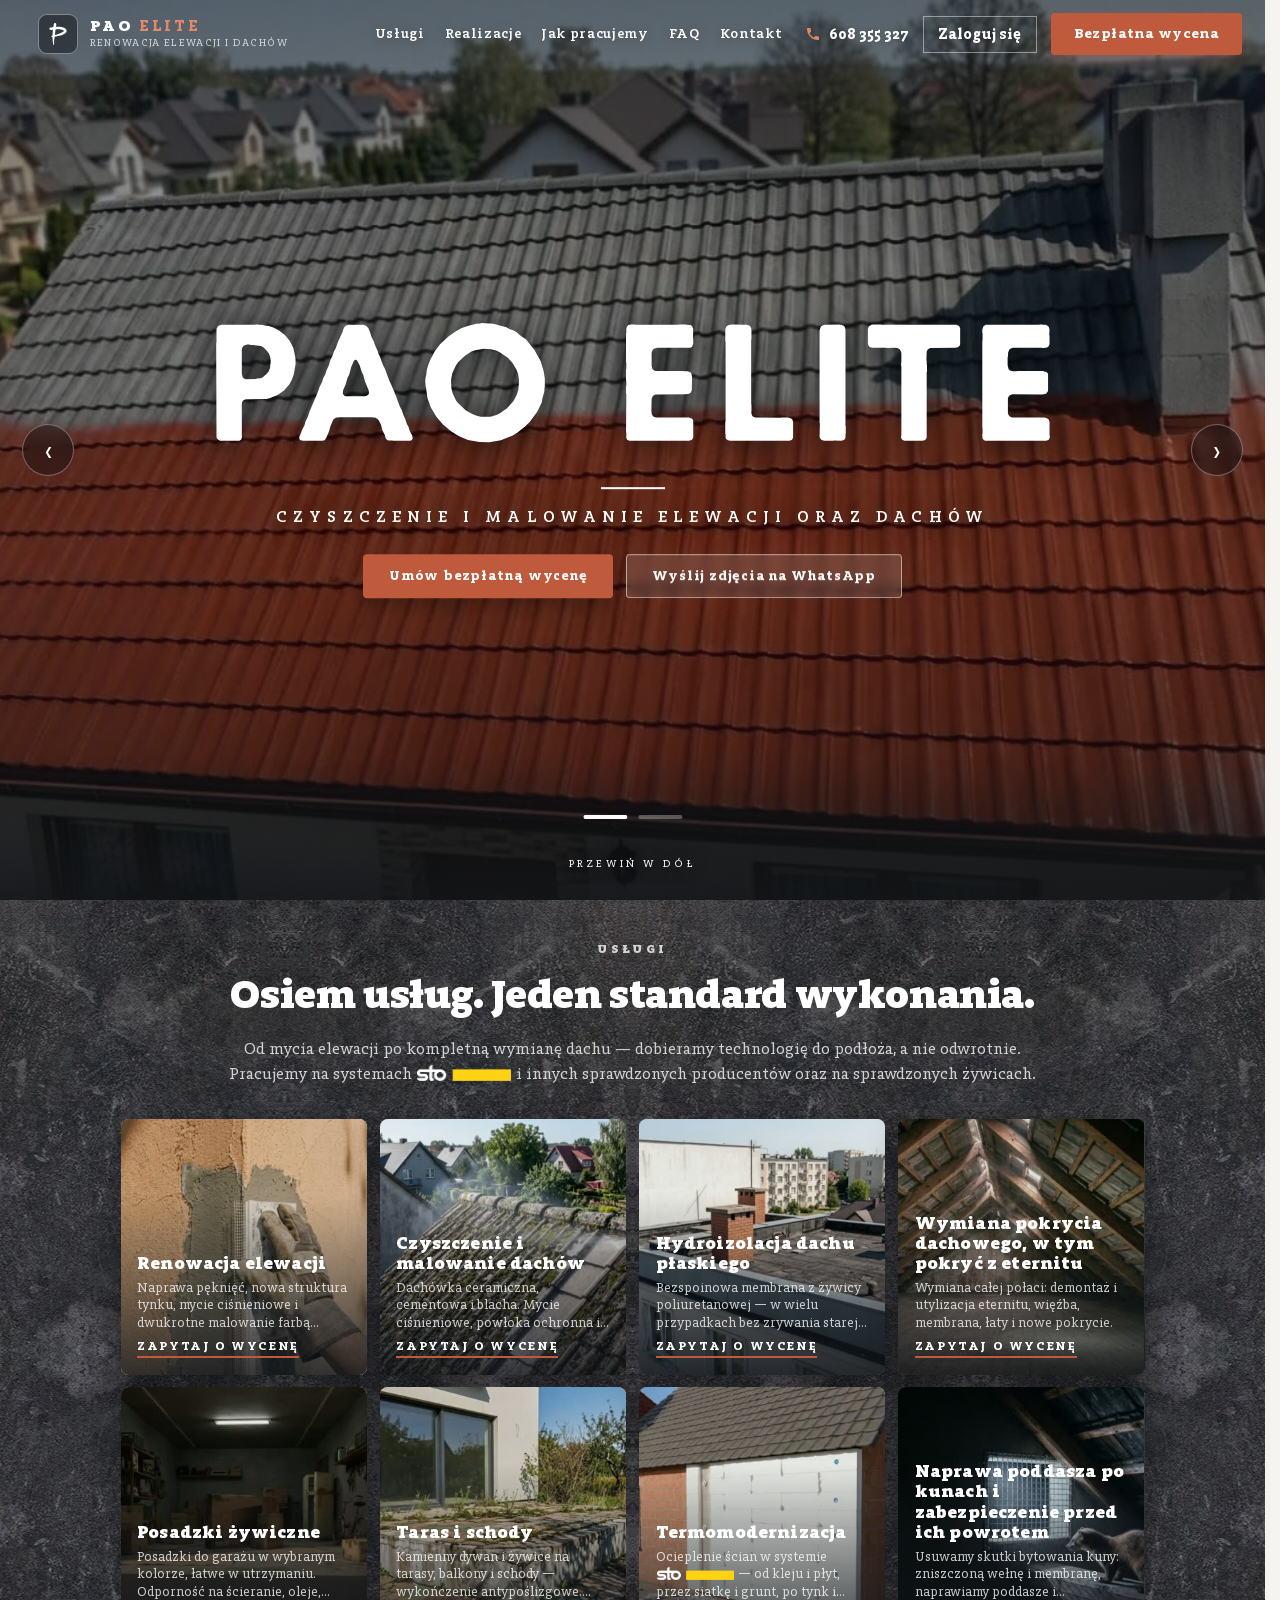
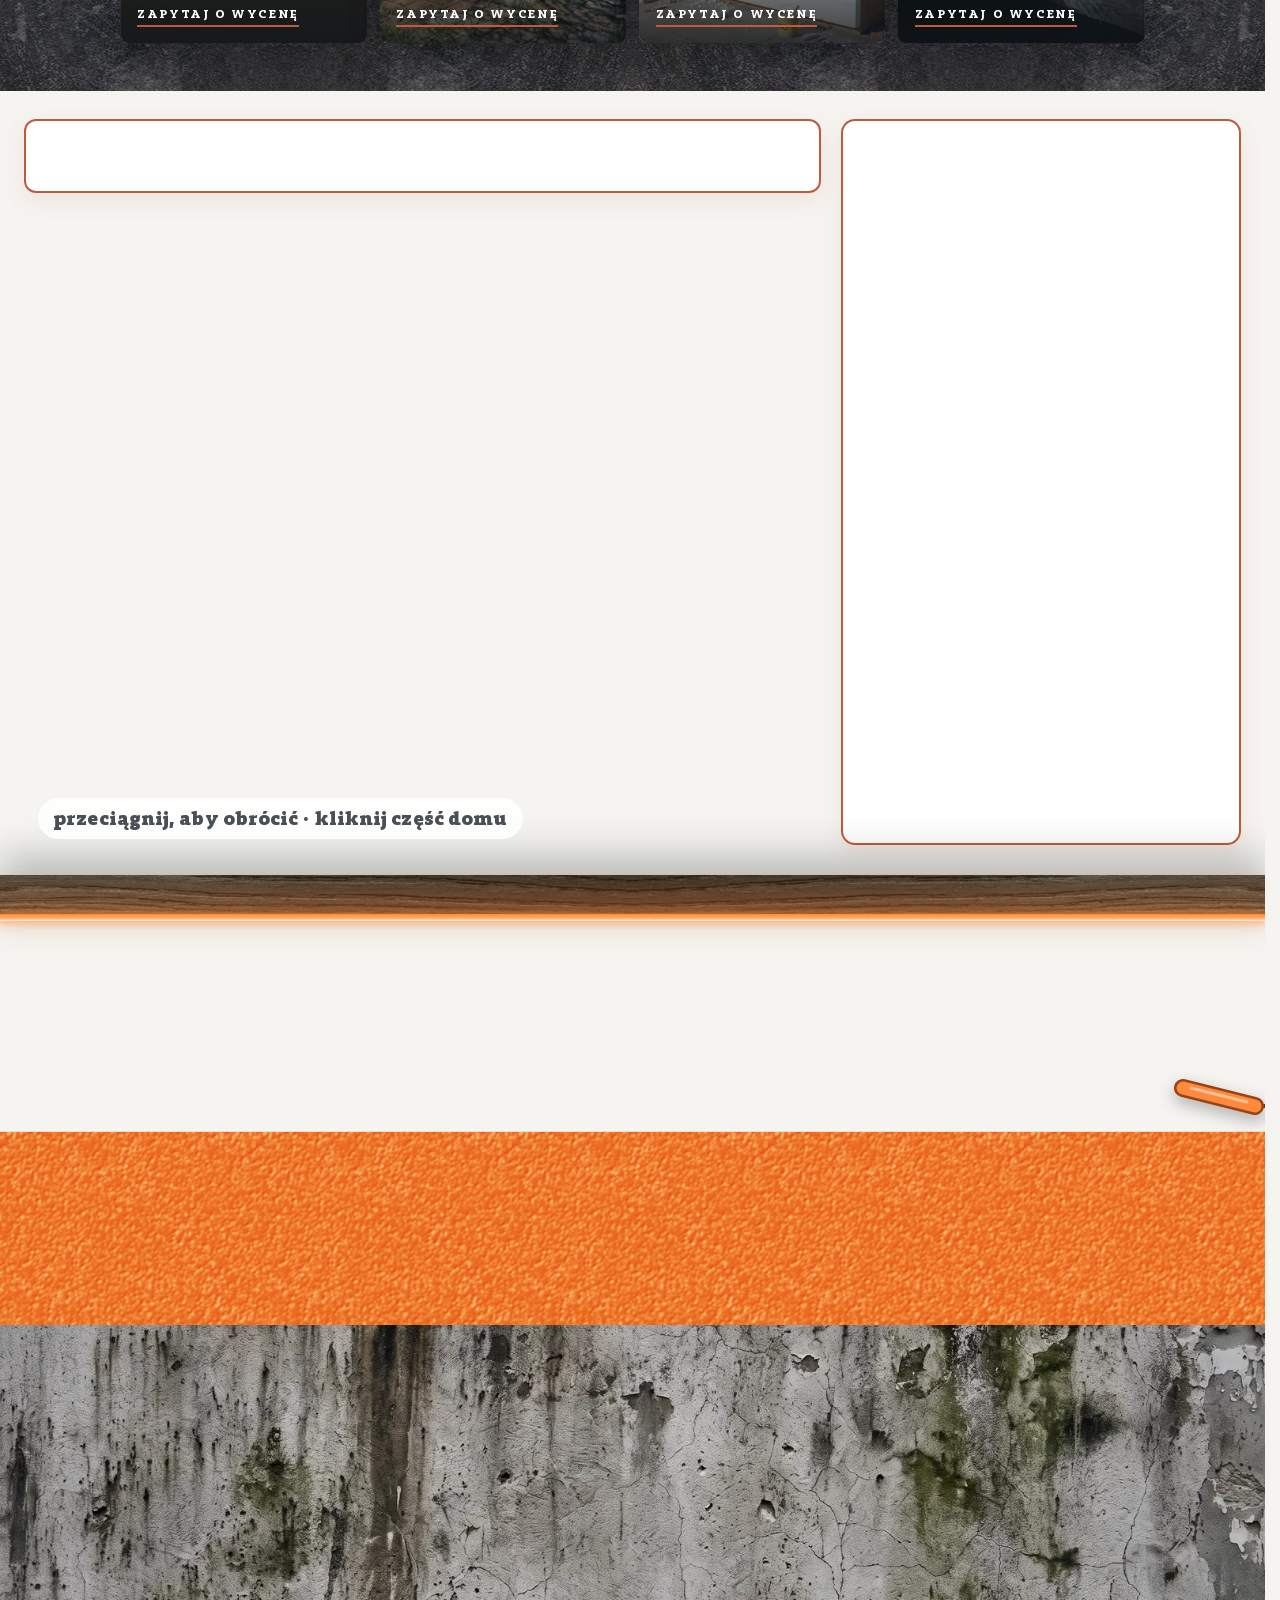
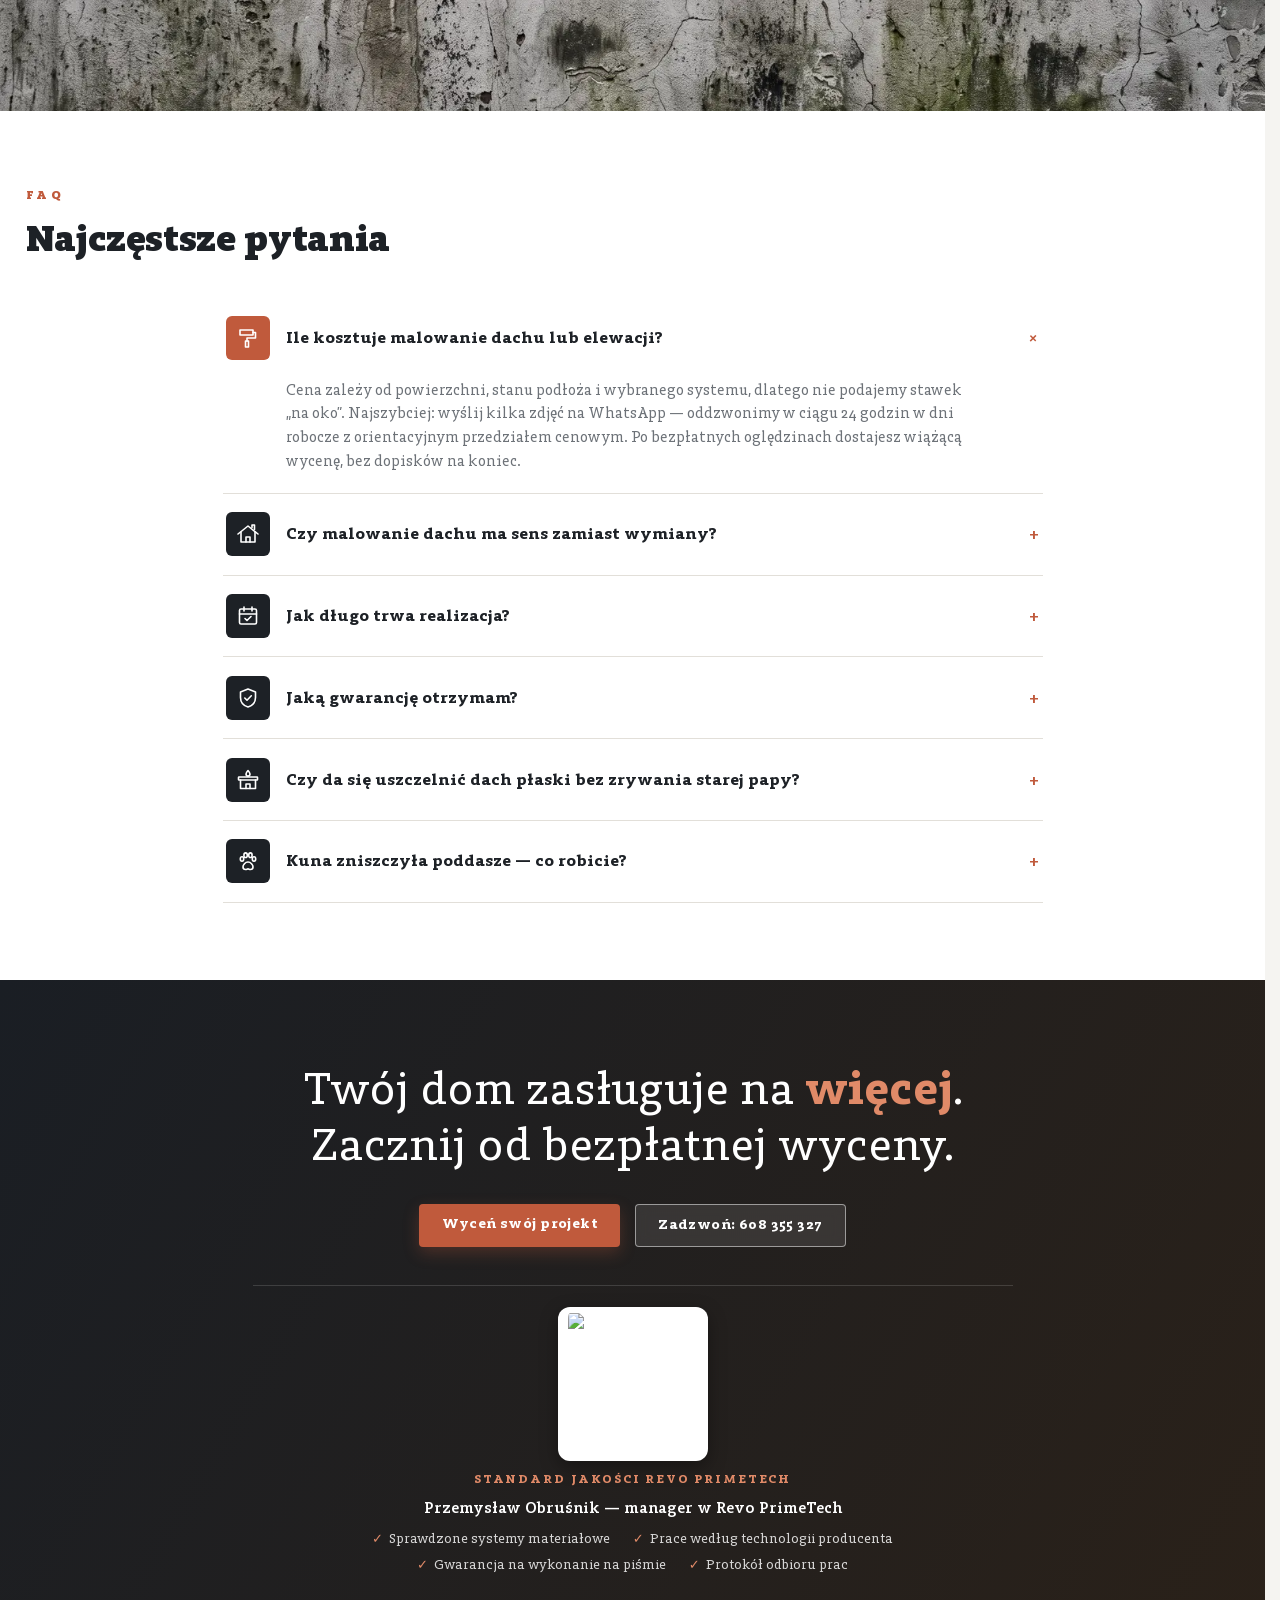
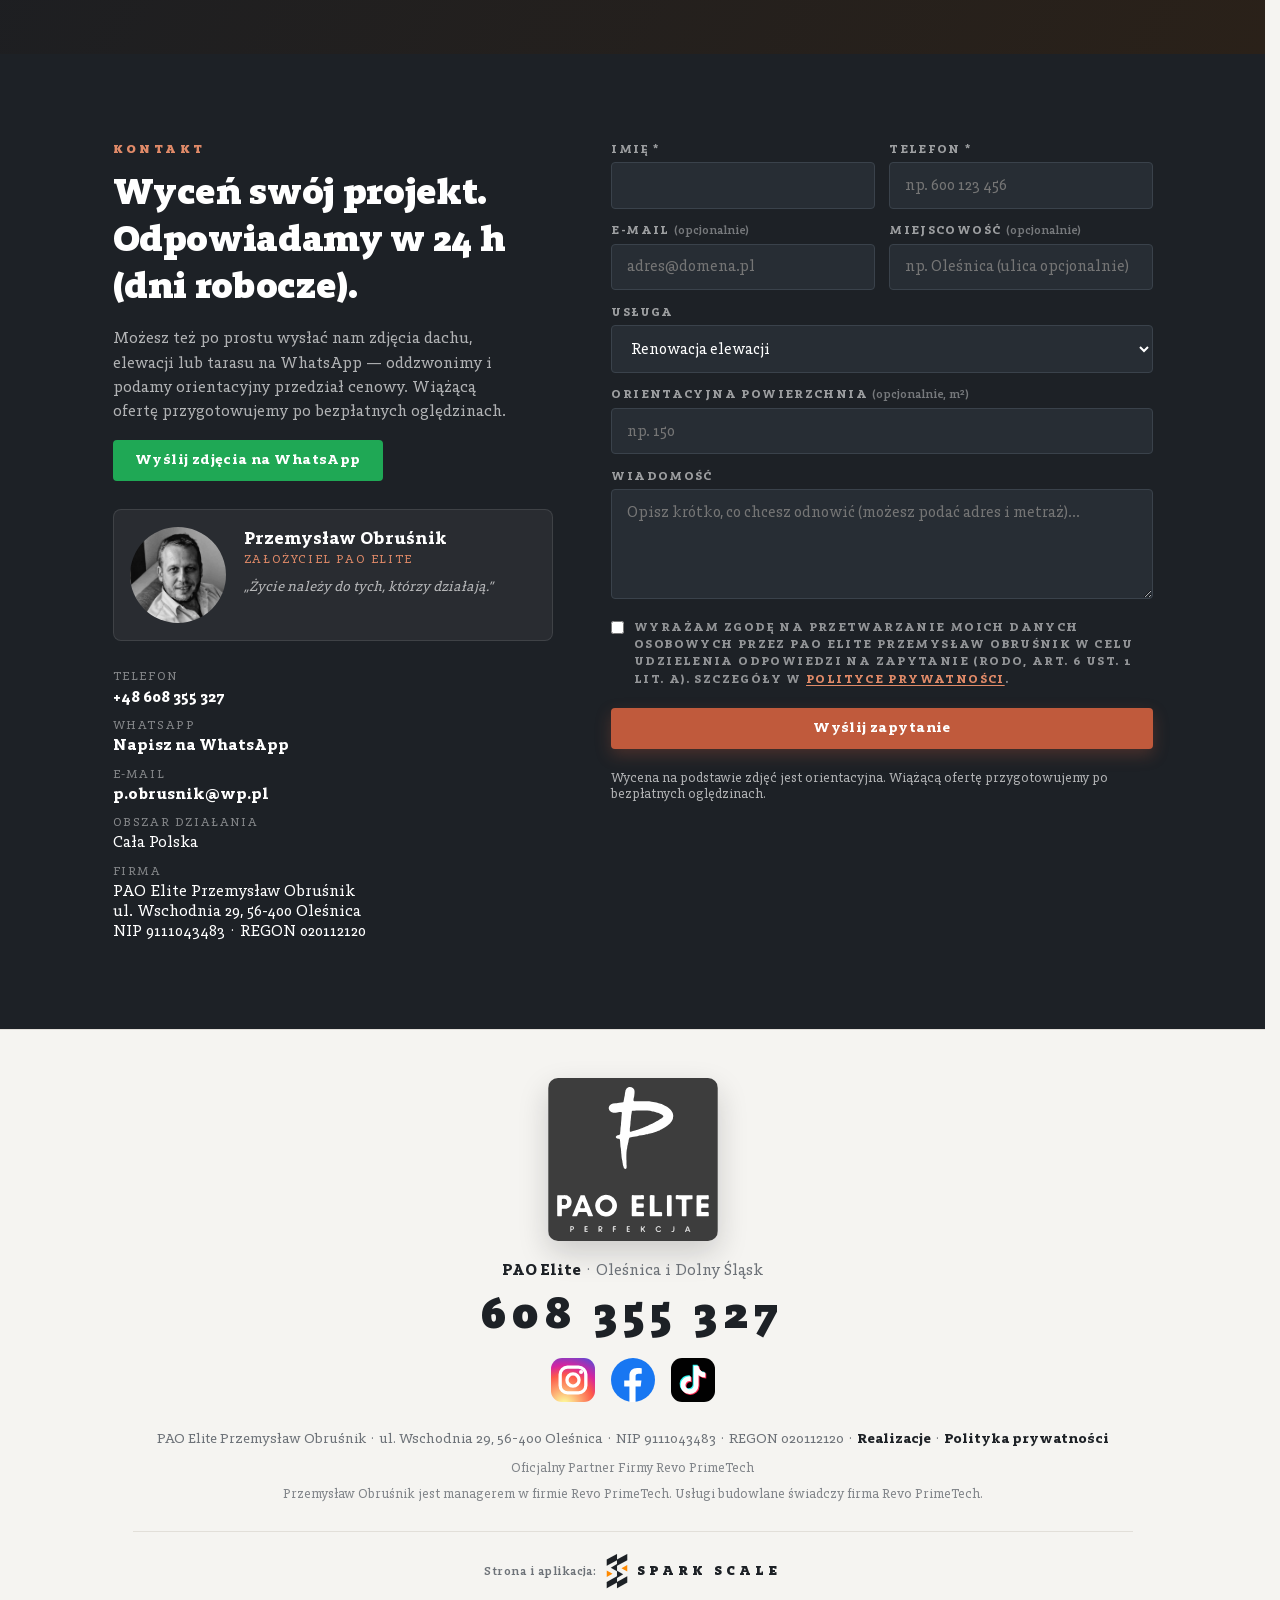
==== commit c44520c0: "Stopka: jasna jak wczesniej, duze logo PAO Elite, kolorowe ikony sociali, szeroki numer bez ramki Co" ====
--- a/index.html
+++ b/index.html
@@ -272,30 +272,29 @@
 /* ================= SEKCJE ================= */
 .tiles-sec{padding:2.8rem 1.6rem 2.6rem;max-width:1300px;margin:0 auto}
 /* sekcja Uslugi: belka w kolorach loga PAO Elite (antracyt #3d3d3d, biel, jasnoszary #d3d3d3) na cala szerokosc ekranu */
-/* STOPKA (2026-11-13: ciemna, wyraźna) */
-footer{background:#16191d;color:#c9ccd0;padding:3rem 1.6rem 1.6rem;text-align:center;border-top:3px solid var(--accent)}
+/* STOPKA (2026-11-13: jasna jak wcześniej, duże logo, kolorowe sociale) */
+footer{background:var(--bg);color:var(--muted);padding:3rem 1.6rem 1.8rem;text-align:center;border-top:1px solid var(--line)}
 footer a{color:inherit;text-decoration:none;font-weight:700}
-footer a:hover{color:var(--accent-l)}
-.fwrap{max-width:1000px;margin:0 auto}
-.ftop{display:flex;align-items:center;justify-content:center;gap:1.4rem 2.2rem;flex-wrap:wrap}
-.fbrand{display:flex;flex-direction:column;align-items:center;gap:.25rem}
-.fbrand b{color:#fff;font-size:1.5rem;font-weight:800;letter-spacing:.12em;text-transform:uppercase}
-.fbrand span{font-size:.92rem;color:#aab0b6}
-.ftel{color:#fff;font-size:1.3rem;font-weight:800;padding:.55rem 1.3rem;border:2px solid var(--accent);border-radius:4px;transition:background .2s,color .2s}
-.ftel:hover{background:var(--accent);color:#fff!important}
-.fsoc{margin-top:1.6rem;display:flex;gap:.7rem;justify-content:center;flex-wrap:wrap}
-.fsoc a{font-size:.92rem;padding:.55rem 1.15rem;border:1px solid rgba(255,255,255,.22);border-radius:4px;color:#fff;transition:border-color .2s,color .2s}
-.fsoc a:hover{border-color:var(--accent-l)}
-.ffirma{margin-top:1.8rem;font-size:.86rem;line-height:1.7;color:#aab0b6}
-.ffirma a{color:#fff;text-decoration:underline;text-underline-offset:3px}
-.fpartner{margin-top:.7rem;font-size:.8rem;color:#8d949b}
-.fdol{margin-top:2rem;padding-top:1.4rem;border-top:1px solid rgba(255,255,255,.1)}
-.fspark{display:inline-flex;align-items:center;gap:.6rem;color:#fff;opacity:.9;transition:opacity .2s,transform .2s}
-.fspark:hover{opacity:1;color:#fff!important;transform:translateY(-1px)}
-.fspark small{font-size:.74rem;font-weight:500;color:#8d949b;letter-spacing:.04em}
+footer a:hover{color:var(--accent)}
+.fwrap{max-width:1000px;margin:0 auto;display:flex;flex-direction:column;align-items:center}
+.flogo{width:170px;height:auto;border-radius:10px;box-shadow:0 12px 30px rgba(20,24,30,.18)}
+.fbrand{margin-top:1.2rem;font-size:.95rem}
+.fbrand b{color:var(--ink)}
+.ftel{margin-top:.5rem;color:var(--ink);font-size:clamp(1.9rem,4.5vw,2.8rem);font-weight:800;letter-spacing:.14em;line-height:1.1;white-space:nowrap}
+.fsoc{margin-top:1.3rem;display:flex;gap:1rem;justify-content:center}
+.fsoc a{display:block;width:44px;height:44px;transition:transform .2s}
+.fsoc a:hover{transform:translateY(-3px) scale(1.06)}
+.fsoc svg{width:100%;height:100%;display:block}
+.ffirma{margin-top:1.6rem;font-size:.84rem;line-height:1.7}
+.ffirma a{color:var(--ink)}
+.fpartner{margin-top:.6rem;font-size:.78rem;opacity:.85}
+.fdol{margin-top:1.8rem;padding-top:1.3rem;border-top:1px solid var(--line);align-self:stretch}
+.fspark{display:inline-flex;align-items:center;gap:.6rem;color:var(--ink)!important;transition:opacity .2s}
+.fspark:hover{opacity:.75}
+.fspark small{font-size:.74rem;font-weight:500;color:var(--muted);letter-spacing:.04em}
 .fspark img{height:36px;width:auto;display:block}
 .fspark span{font-size:.82rem;font-weight:800;letter-spacing:.3em}
-@media(max-width:560px){.fbrand b{font-size:1.3rem}.ftel{font-size:1.15rem}.ffirma{font-size:.8rem}}
+@media(max-width:560px){.flogo{width:140px}.ftel{letter-spacing:.08em}.ffirma{font-size:.8rem}}
 .uslugi-band{width:100%;background:linear-gradient(rgba(20,22,25,.28),rgba(20,22,25,.28)),url(img/beton-tlo.webp) center top/696px 900px repeat #2c2f33;color:#fff}
 .uslugi-band .eyebrow{color:#d3d3d3}
 .uslugi-band h2.sec{color:#fff}
@@ -698,15 +697,18 @@
 
 <footer>
   <div class="fwrap">
-    <div class="ftop">
-      <div class="fbrand"><b id="pe-trig">PAO Elite</b><span data-e="stopka-obszar">Oleśnica i Dolny Śląsk</span></div>
-      <a class="ftel" href="tel:+48608355327">608 355 327</a>
-    </div>
-    <div class="fsoc"><a href="https://www.instagram.com/paoelite/" target="_blank" rel="noopener">Instagram</a><a href="https://www.facebook.com/profile.php?id=61561366204165" target="_blank" rel="noopener">Facebook</a><a href="https://www.tiktok.com/@paoelitepl" target="_blank" rel="noopener">TikTok</a><a href="realizacje.html">Realizacje</a></div>
-    <div class="ffirma">PAO Elite Przemysław Obruśnik · ul. Wschodnia 29, 56-400 Oleśnica · NIP 9111043483 · REGON 020112120 · <a href="polityka-prywatnosci.html">Polityka prywatności</a></div>
+    <img class="flogo" src="img/logo-pao-elite-tlo.svg" alt="PAO Elite — Perfekcja" width="170" height="163" loading="lazy">
+    <div class="fbrand"><b id="pe-trig">PAO Elite</b> · <span data-e="stopka-obszar">Oleśnica i Dolny Śląsk</span></div>
+    <a class="ftel" href="tel:+48608355327">608 355 327</a>
+    <div class="fsoc">
+      <a href="https://www.instagram.com/paoelite/" target="_blank" rel="noopener" aria-label="Instagram"><svg viewBox="0 0 24 24"><defs><radialGradient id="igg" cx="30%" cy="107%" r="150%"><stop offset="0" stop-color="#fdf497"/><stop offset=".05" stop-color="#fdf497"/><stop offset=".45" stop-color="#fd5949"/><stop offset=".6" stop-color="#d6249f"/><stop offset=".9" stop-color="#285AEB"/></radialGradient></defs><rect width="24" height="24" rx="6" fill="url(#igg)"/><rect x="5" y="5" width="14" height="14" rx="4" fill="none" stroke="#fff" stroke-width="1.8"/><circle cx="12" cy="12" r="3.3" fill="none" stroke="#fff" stroke-width="1.8"/><circle cx="16.4" cy="7.6" r="1.1" fill="#fff"/></svg></a>
+      <a href="https://www.facebook.com/profile.php?id=61561366204165" target="_blank" rel="noopener" aria-label="Facebook"><svg viewBox="0 0 24 24"><circle cx="12" cy="12" r="12" fill="#1877F2"/><path fill="#fff" d="M13.4 24v-8.4h2.8l.4-3.3h-3.2v-2.1c0-.95.27-1.6 1.63-1.6h1.74V5.65c-.3-.04-1.33-.13-2.53-.13-2.5 0-4.2 1.53-4.2 4.33v2.43H7.2v3.3h2.84V24z"/></svg></a>
+      <a href="https://www.tiktok.com/@paoelitepl" target="_blank" rel="noopener" aria-label="TikTok"><svg viewBox="0 0 24 24"><rect width="24" height="24" rx="6" fill="#010101"/><g transform="translate(1.6 1.6) scale(.86)"><path fill="#25F4EE" transform="translate(-.6 -.6)" d="M16.6 5.8a4.3 4.3 0 0 1-1-2.8h-3.1v12.4a2.6 2.6 0 1 1-1.8-2.5V9.7a5.7 5.7 0 1 0 4.9 5.7V9.1a7.3 7.3 0 0 0 4.3 1.4V7.4a4.3 4.3 0 0 1-3.3-1.6z"/><path fill="#FE2C55" transform="translate(.6 .6)" d="M16.6 5.8a4.3 4.3 0 0 1-1-2.8h-3.1v12.4a2.6 2.6 0 1 1-1.8-2.5V9.7a5.7 5.7 0 1 0 4.9 5.7V9.1a7.3 7.3 0 0 0 4.3 1.4V7.4a4.3 4.3 0 0 1-3.3-1.6z"/><path fill="#fff" d="M16.6 5.8a4.3 4.3 0 0 1-1-2.8h-3.1v12.4a2.6 2.6 0 1 1-1.8-2.5V9.7a5.7 5.7 0 1 0 4.9 5.7V9.1a7.3 7.3 0 0 0 4.3 1.4V7.4a4.3 4.3 0 0 1-3.3-1.6z"/></g></svg></a>
+    </div>
+    <div class="ffirma">PAO Elite Przemysław Obruśnik · ul. Wschodnia 29, 56-400 Oleśnica · NIP 9111043483 · REGON 020112120 · <a href="realizacje.html">Realizacje</a> · <a href="polityka-prywatnosci.html">Polityka prywatności</a></div>
     <div class="fpartner" data-e="stopka-partner">Oficjalny Partner Firmy Revo PrimeTech</div>
     <div class="fpartner" data-e="stopka-manager">Przemysław Obruśnik jest managerem w firmie Revo PrimeTech. Usługi budowlane świadczy firma Revo PrimeTech.</div>
-    <div class="fdol"><a class="fspark" href="https://spark-scale.pl" target="_blank" rel="noopener" aria-label="Strona wykonana przez Spark Scale"><small>Strona i aplikacja:</small><img src="img/spark-logo-kolor.svg" alt="" width="18" height="30"><span>SPARK SCALE</span></a></div>
+    <div class="fdol"><a class="fspark" href="https://spark-scale.pl" target="_blank" rel="noopener" aria-label="Strona wykonana przez Spark Scale"><small>Strona i aplikacja:</small><img src="img/spark-logo-kolor-ciemne.svg" alt="" width="18" height="30"><span>SPARK SCALE</span></a></div>
   </div>
 </footer>
 
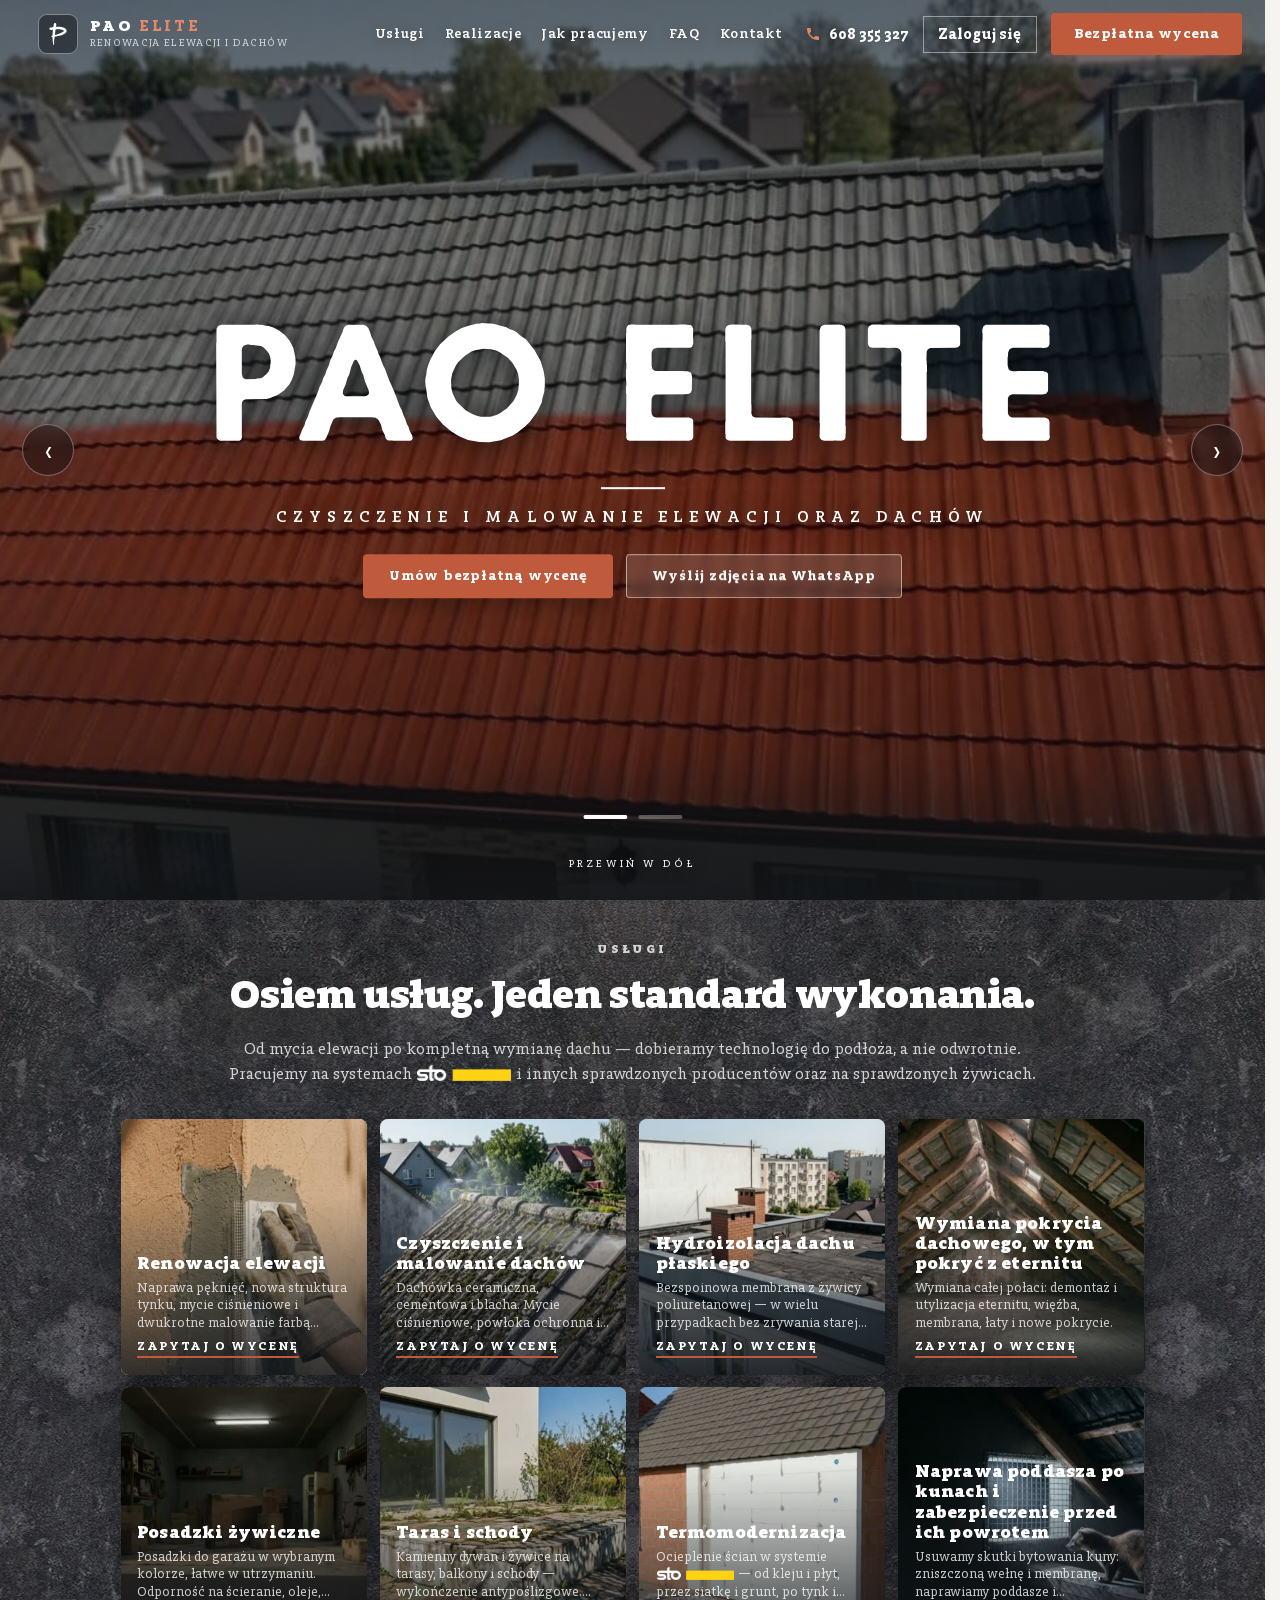
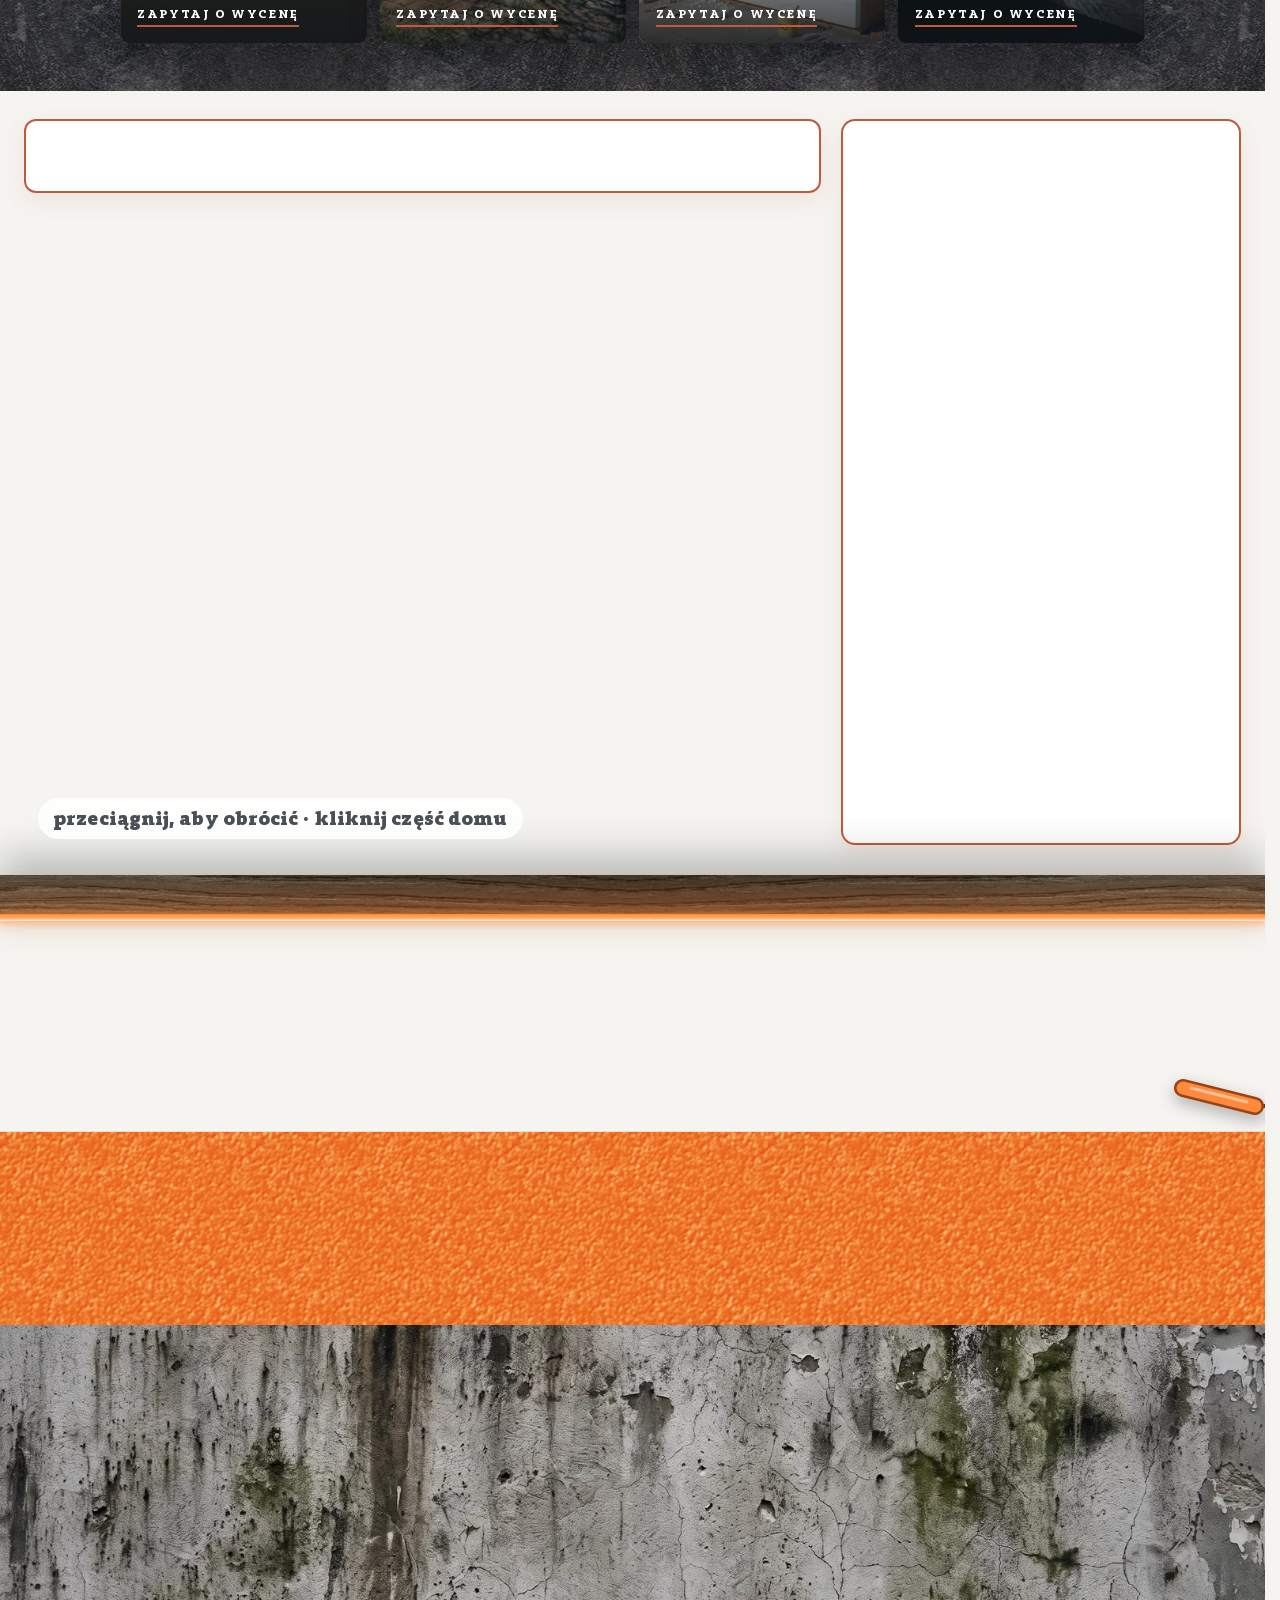
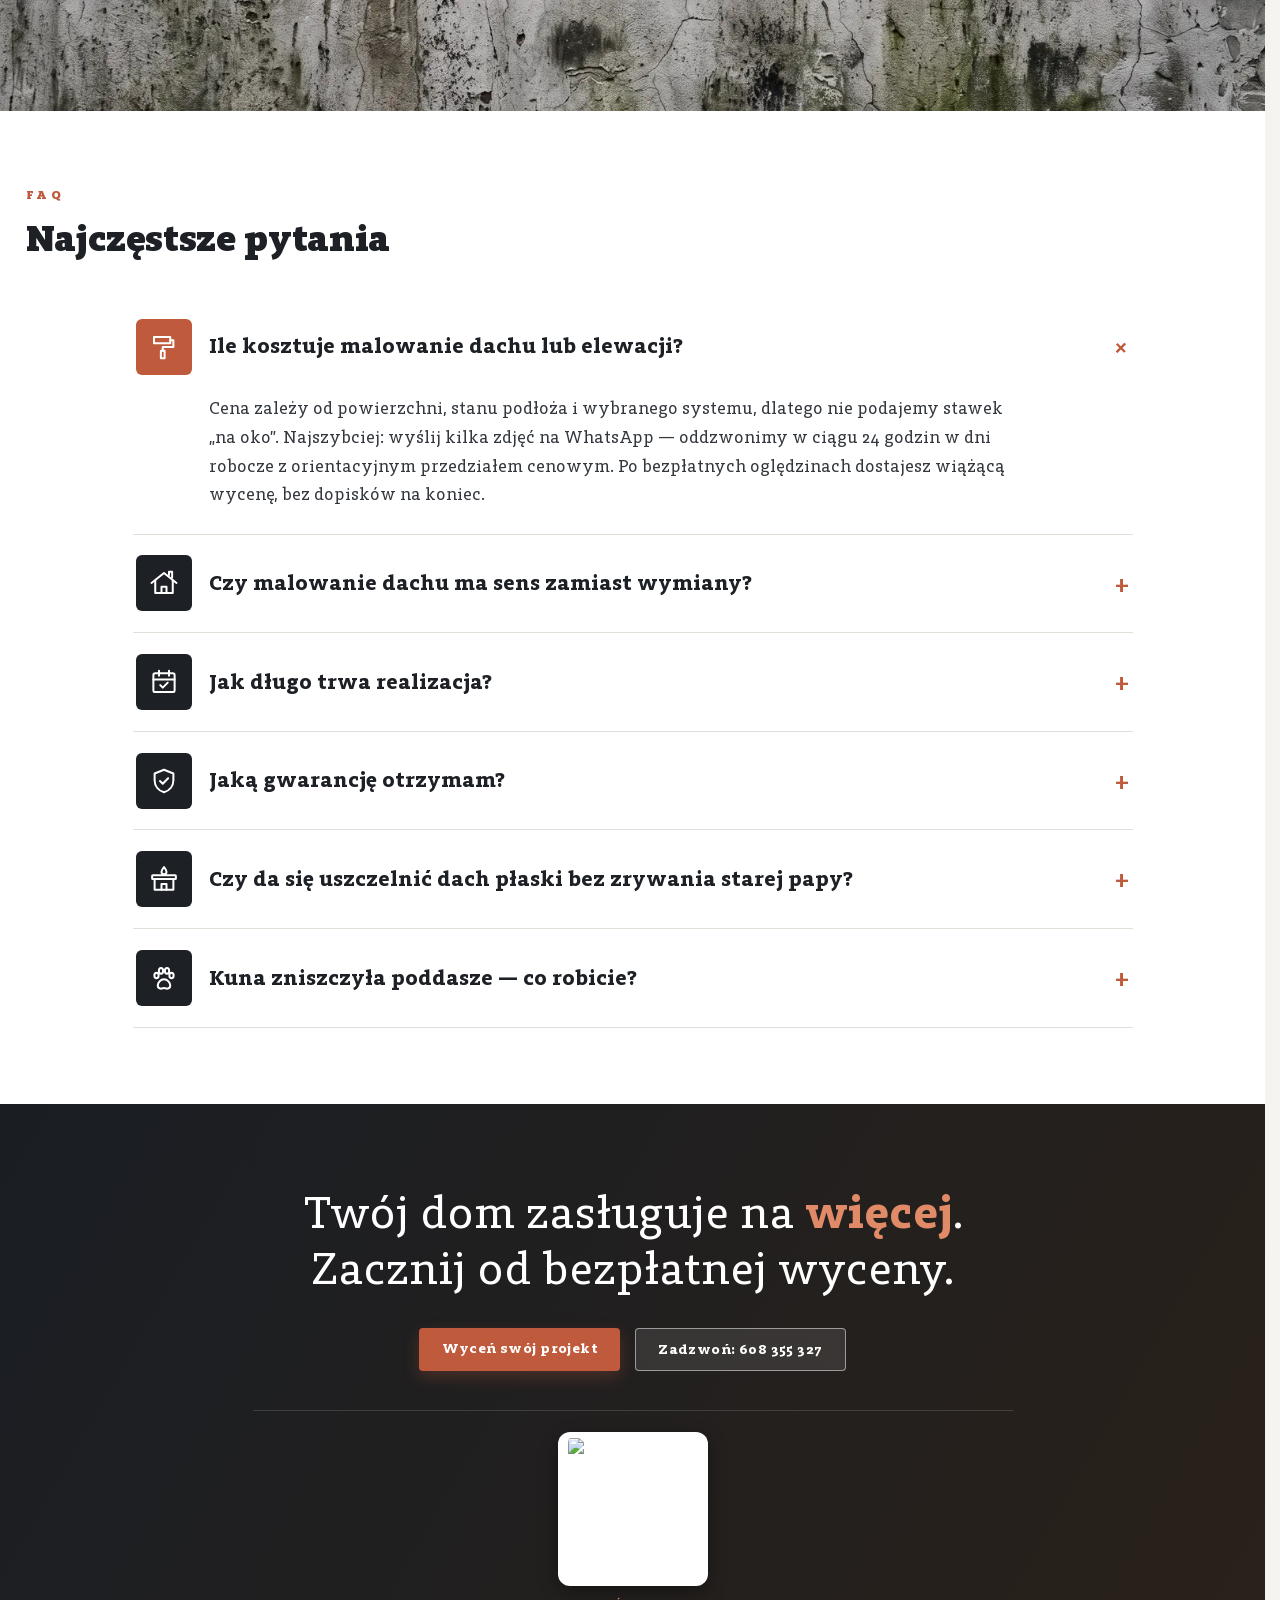
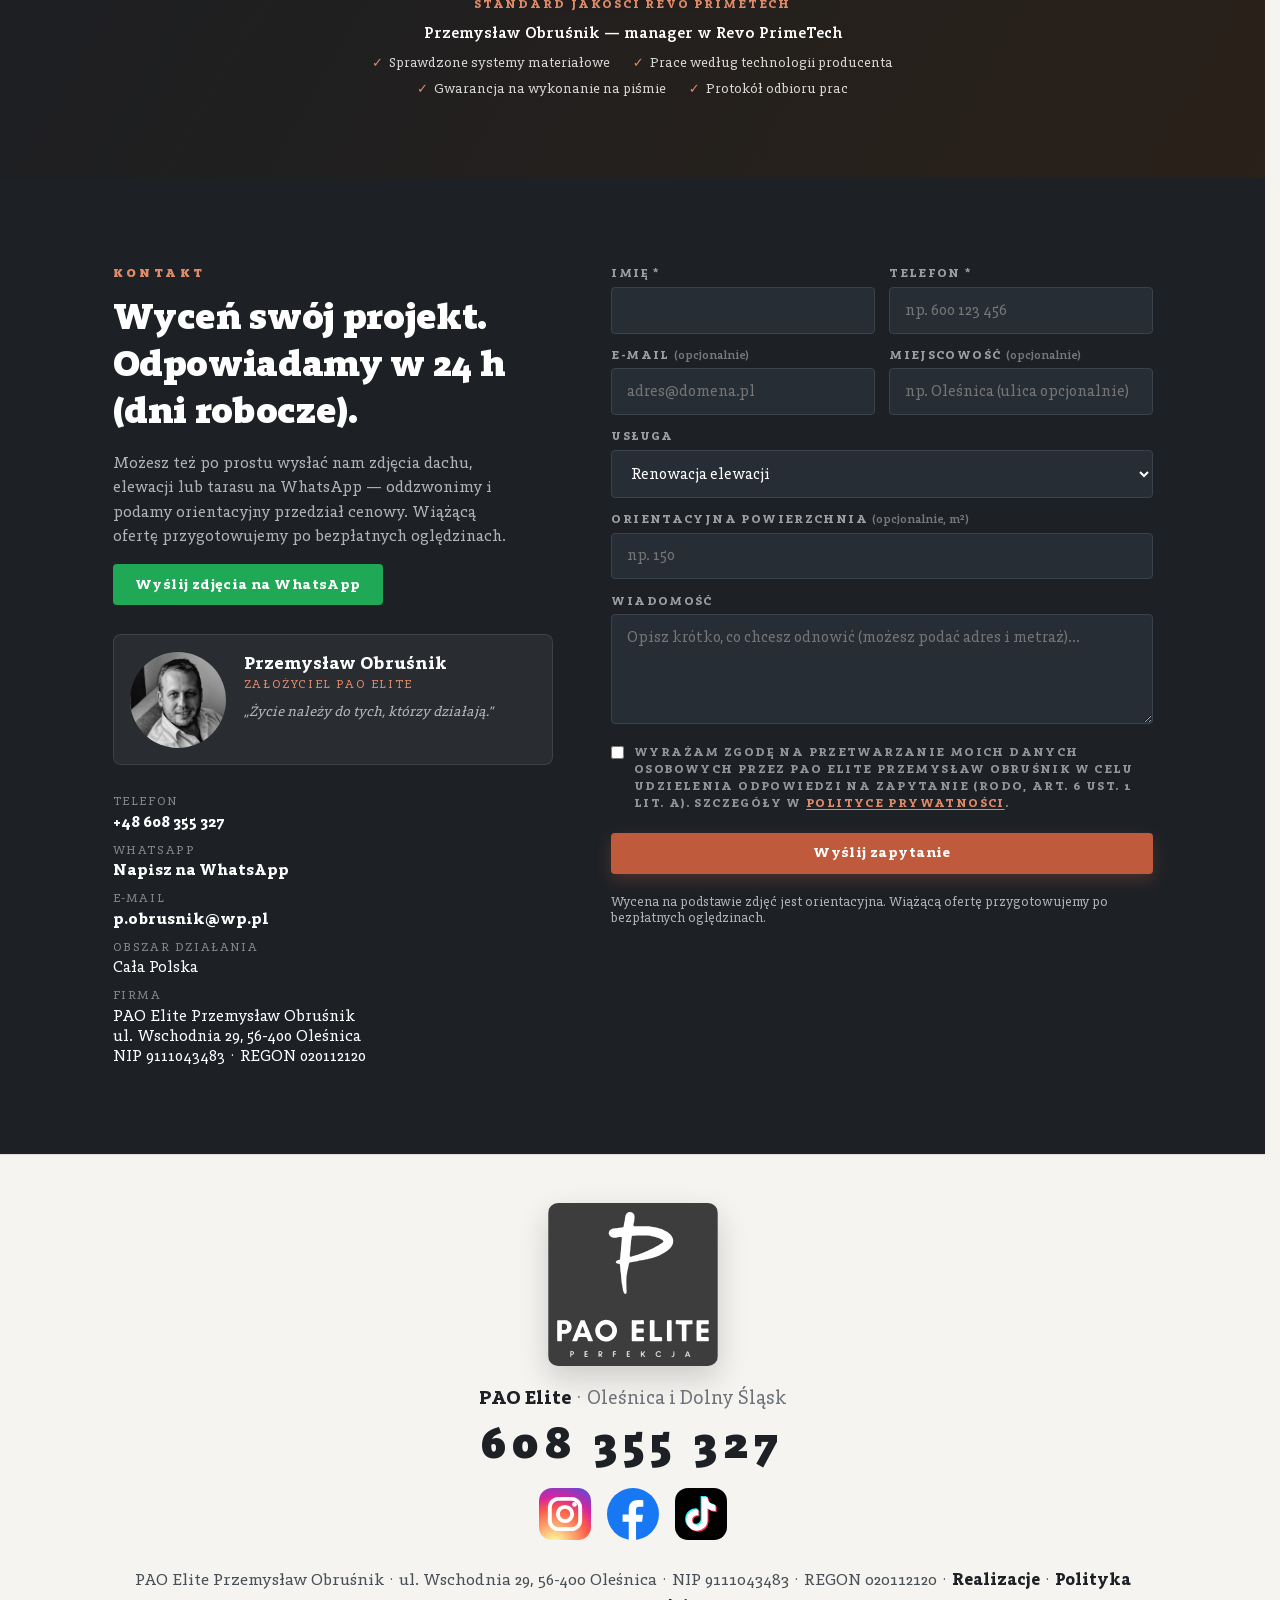
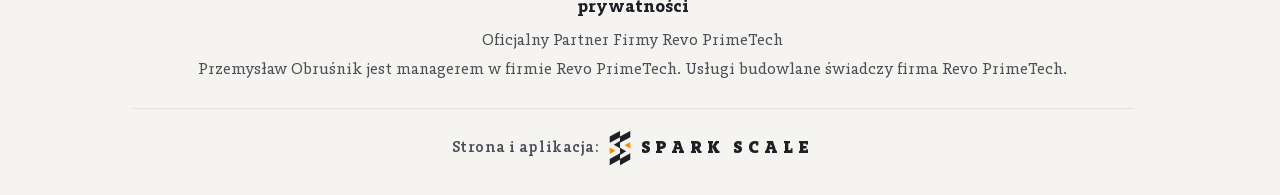
==== commit 93b4721b: "FAQ i stopka: duzo wiekszy, ciemniejszy tekst Co-Authored-By: Claude Opus 5.5 <noreply@anthropic.com" ====
--- a/index.html
+++ b/index.html
@@ -278,23 +278,23 @@
 footer a:hover{color:var(--accent)}
 .fwrap{max-width:1000px;margin:0 auto;display:flex;flex-direction:column;align-items:center}
 .flogo{width:170px;height:auto;border-radius:10px;box-shadow:0 12px 30px rgba(20,24,30,.18)}
-.fbrand{margin-top:1.2rem;font-size:.95rem}
+.fbrand{margin-top:1.2rem;font-size:1.15rem}
 .fbrand b{color:var(--ink)}
 .ftel{margin-top:.5rem;color:var(--ink);font-size:clamp(1.9rem,4.5vw,2.8rem);font-weight:800;letter-spacing:.14em;line-height:1.1;white-space:nowrap}
 .fsoc{margin-top:1.3rem;display:flex;gap:1rem;justify-content:center}
-.fsoc a{display:block;width:44px;height:44px;transition:transform .2s}
+.fsoc a{display:block;width:52px;height:52px;transition:transform .2s}
 .fsoc a:hover{transform:translateY(-3px) scale(1.06)}
 .fsoc svg{width:100%;height:100%;display:block}
-.ffirma{margin-top:1.6rem;font-size:.84rem;line-height:1.7}
+.ffirma{margin-top:1.6rem;font-size:1rem;line-height:1.7;color:#4a5057}
 .ffirma a{color:var(--ink)}
-.fpartner{margin-top:.6rem;font-size:.78rem;opacity:.85}
+.fpartner{margin-top:.6rem;font-size:.95rem;color:#4a5057}
 .fdol{margin-top:1.8rem;padding-top:1.3rem;border-top:1px solid var(--line);align-self:stretch}
 .fspark{display:inline-flex;align-items:center;gap:.6rem;color:var(--ink)!important;transition:opacity .2s}
 .fspark:hover{opacity:.75}
-.fspark small{font-size:.74rem;font-weight:500;color:var(--muted);letter-spacing:.04em}
+.fspark small{font-size:.9rem;font-weight:500;color:#4a5057;letter-spacing:.04em}
 .fspark img{height:36px;width:auto;display:block}
-.fspark span{font-size:.82rem;font-weight:800;letter-spacing:.3em}
-@media(max-width:560px){.flogo{width:140px}.ftel{letter-spacing:.08em}.ffirma{font-size:.8rem}}
+.fspark span{font-size:1rem;font-weight:800;letter-spacing:.3em}
+@media(max-width:560px){.flogo{width:140px}.ftel{letter-spacing:.08em}.ffirma{font-size:.95rem}}
 .uslugi-band{width:100%;background:linear-gradient(rgba(20,22,25,.28),rgba(20,22,25,.28)),url(img/beton-tlo.webp) center top/696px 900px repeat #2c2f33;color:#fff}
 .uslugi-band .eyebrow{color:#d3d3d3}
 .uslugi-band h2.sec{color:#fff}
@@ -368,19 +368,19 @@
 .rnote{margin-top:1rem;font-size:.72rem;color:var(--muted);font-style:italic}
 @media(max-width:820px){.rgrid{grid-template-columns:1fr}}
 .faq{background:#fff;border-top:1px solid var(--line)}
-.faq .list{max-width:820px;margin:2.2rem auto 0}
+.faq .list{max-width:1000px;margin:2.2rem auto 0}
 details{border-bottom:1px solid var(--line)}
 summary{cursor:pointer;list-style:none;display:flex;justify-content:space-between;align-items:center;
-  padding:1.15rem .2rem;font-weight:700;font-size:.98rem;gap:1rem}
+  padding:1.3rem .2rem;font-weight:700;font-size:clamp(1.15rem,1.6vw,1.4rem);line-height:1.3;gap:1.1rem;color:var(--ink)}
 summary::-webkit-details-marker{display:none}
-summary::after{content:"+";font-size:1.3rem;color:var(--accent);font-weight:400;transition:transform .3s}
+summary::after{content:"+";font-size:2rem;color:var(--accent);font-weight:400;transition:transform .3s}
 details[open] summary::after{transform:rotate(45deg)}
-details .a{padding:0 .2rem 1.2rem calc(44px + 1rem + .2rem);color:var(--muted);font-size:.9rem;line-height:1.65;max-width:760px}
+details .a{padding:0 .2rem 1.5rem calc(56px + 1.1rem + .2rem);color:#33383e;font-size:clamp(1.05rem,1.25vw,1.18rem);line-height:1.7;max-width:900px}
 summary>span{flex:1}
-.fq-ik{flex:none;width:44px;height:44px;border-radius:6px;background:var(--ink);color:#fff;display:flex;align-items:center;justify-content:center;transition:background .25s}
-.fq-ik svg{width:24px;height:24px;fill:none;stroke:currentColor;stroke-width:1.6;stroke-linecap:round;stroke-linejoin:round}
+.fq-ik{flex:none;width:56px;height:56px;border-radius:6px;background:var(--ink);color:#fff;display:flex;align-items:center;justify-content:center;transition:background .25s}
+.fq-ik svg{width:30px;height:30px;fill:none;stroke:currentColor;stroke-width:1.6;stroke-linecap:round;stroke-linejoin:round}
 details[open] .fq-ik,summary:hover .fq-ik{background:var(--accent)}
-@media(max-width:560px){.fq-ik{width:38px;height:38px}.fq-ik svg{width:21px;height:21px}details .a{padding-left:.2rem}}
+@media(max-width:560px){.fq-ik{width:46px;height:46px}.fq-ik svg{width:25px;height:25px}details .a{padding-left:.2rem}}
 .ctaband{background:linear-gradient(120deg,#1a1e24,#2a2119);padding:5rem 1.6rem;text-align:center;color:#fff}
 .ctaband .word{font-family:"Bespoke Slab",Georgia,serif;font-size:clamp(1.6rem,4vw,2.8rem);font-weight:400;line-height:1.25}
 .ctaband .word b{color:var(--accent-l)}
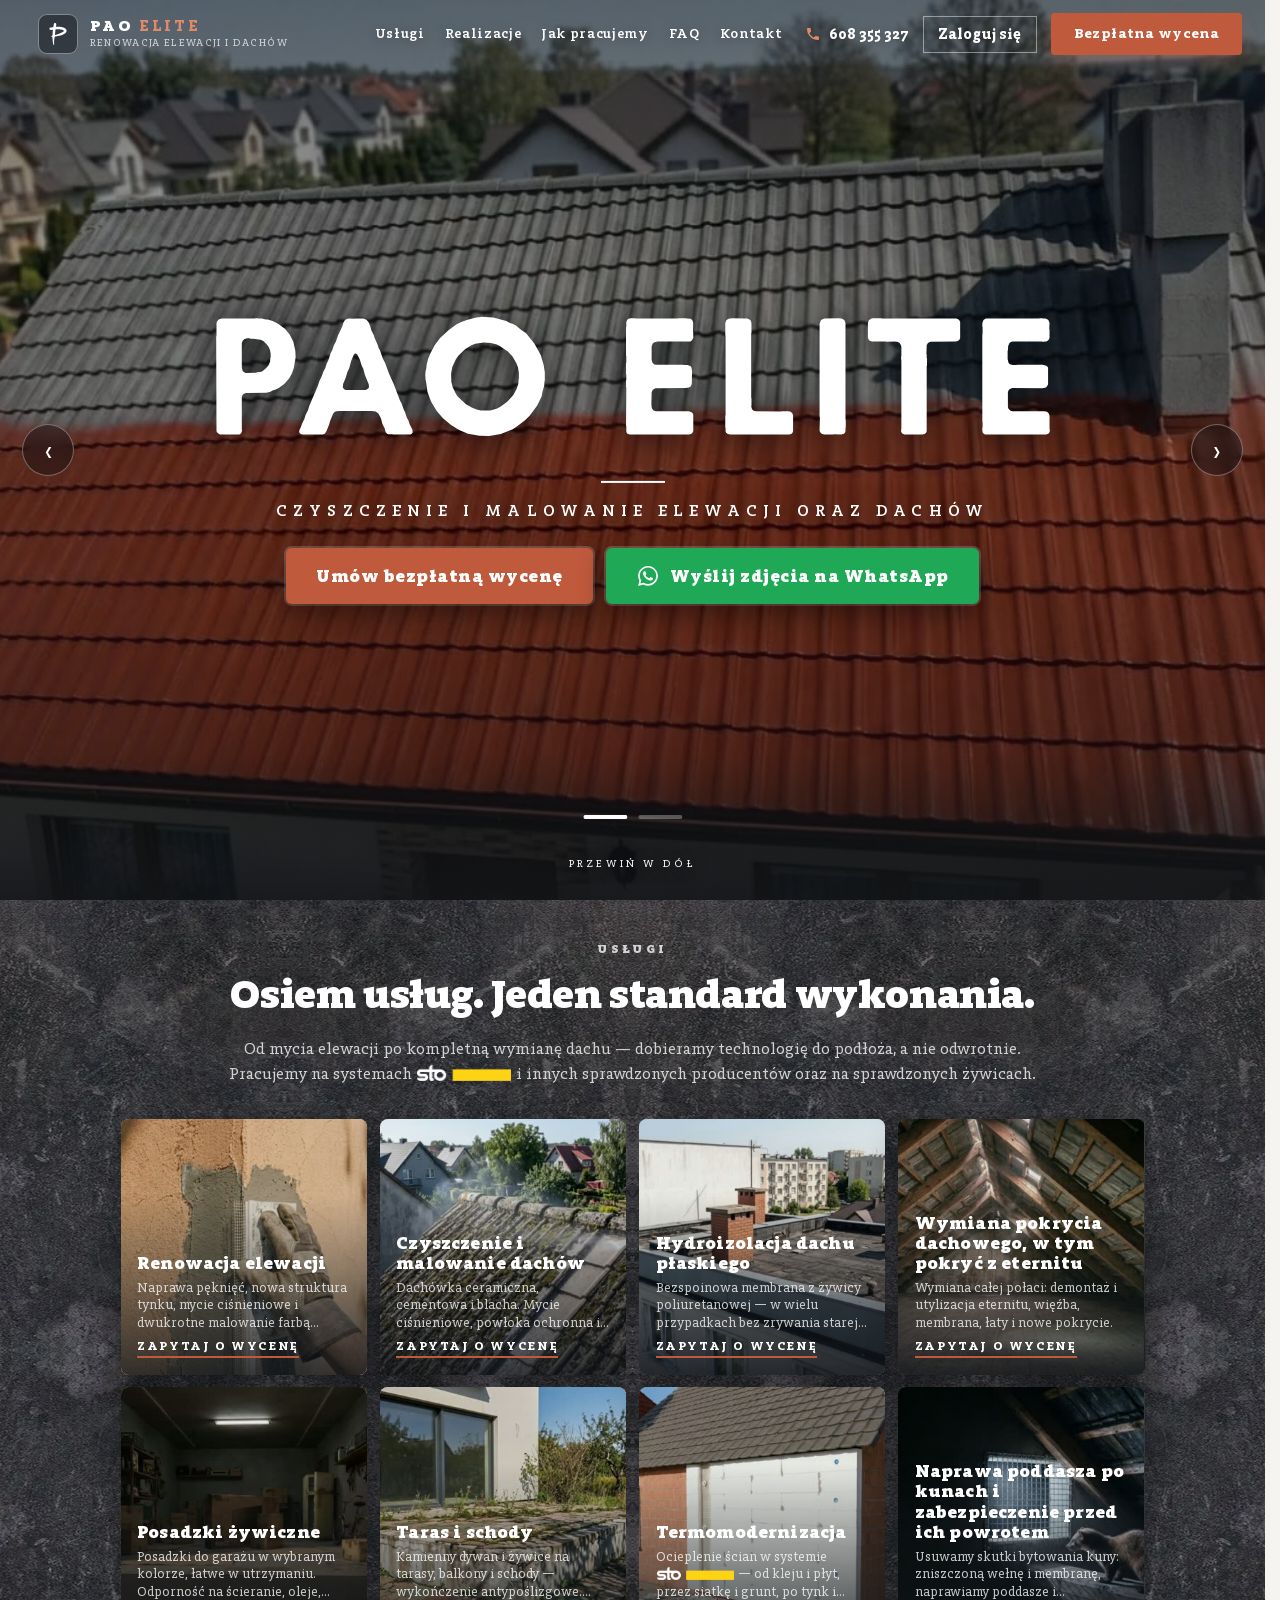
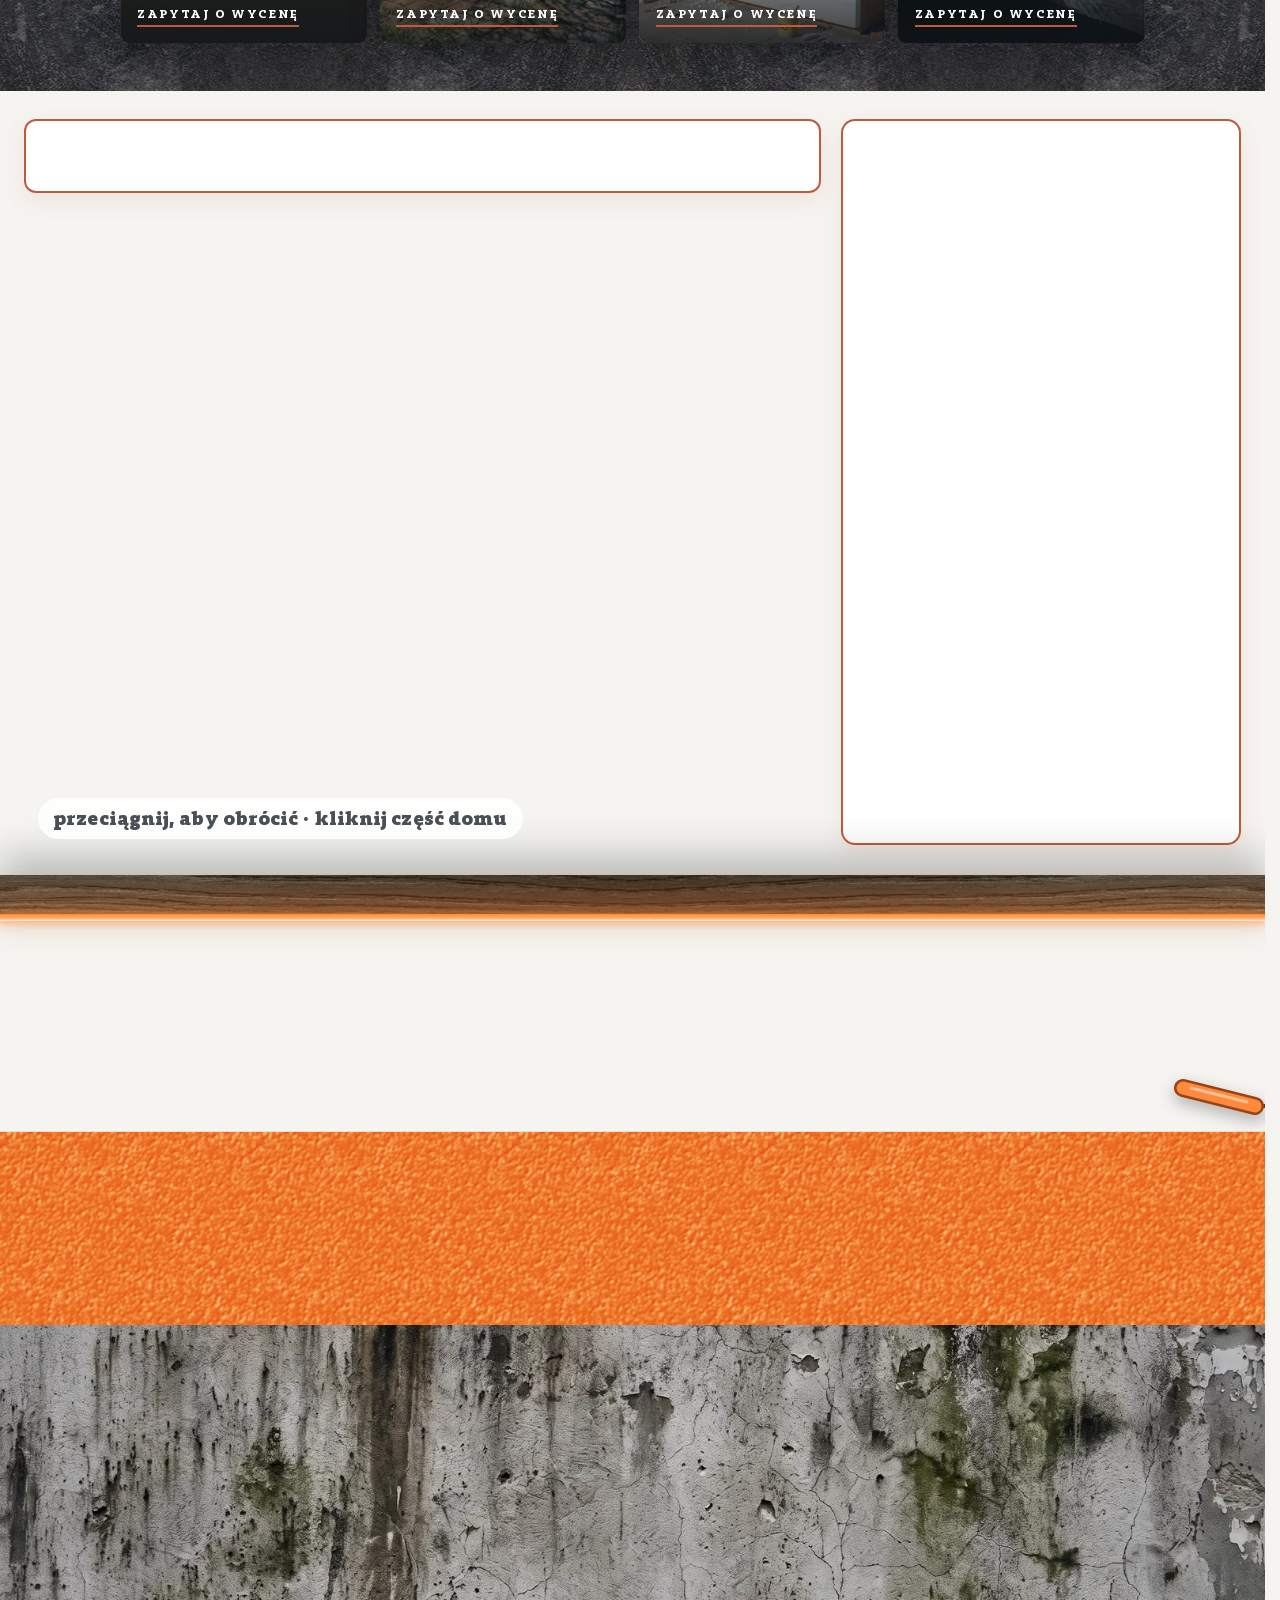
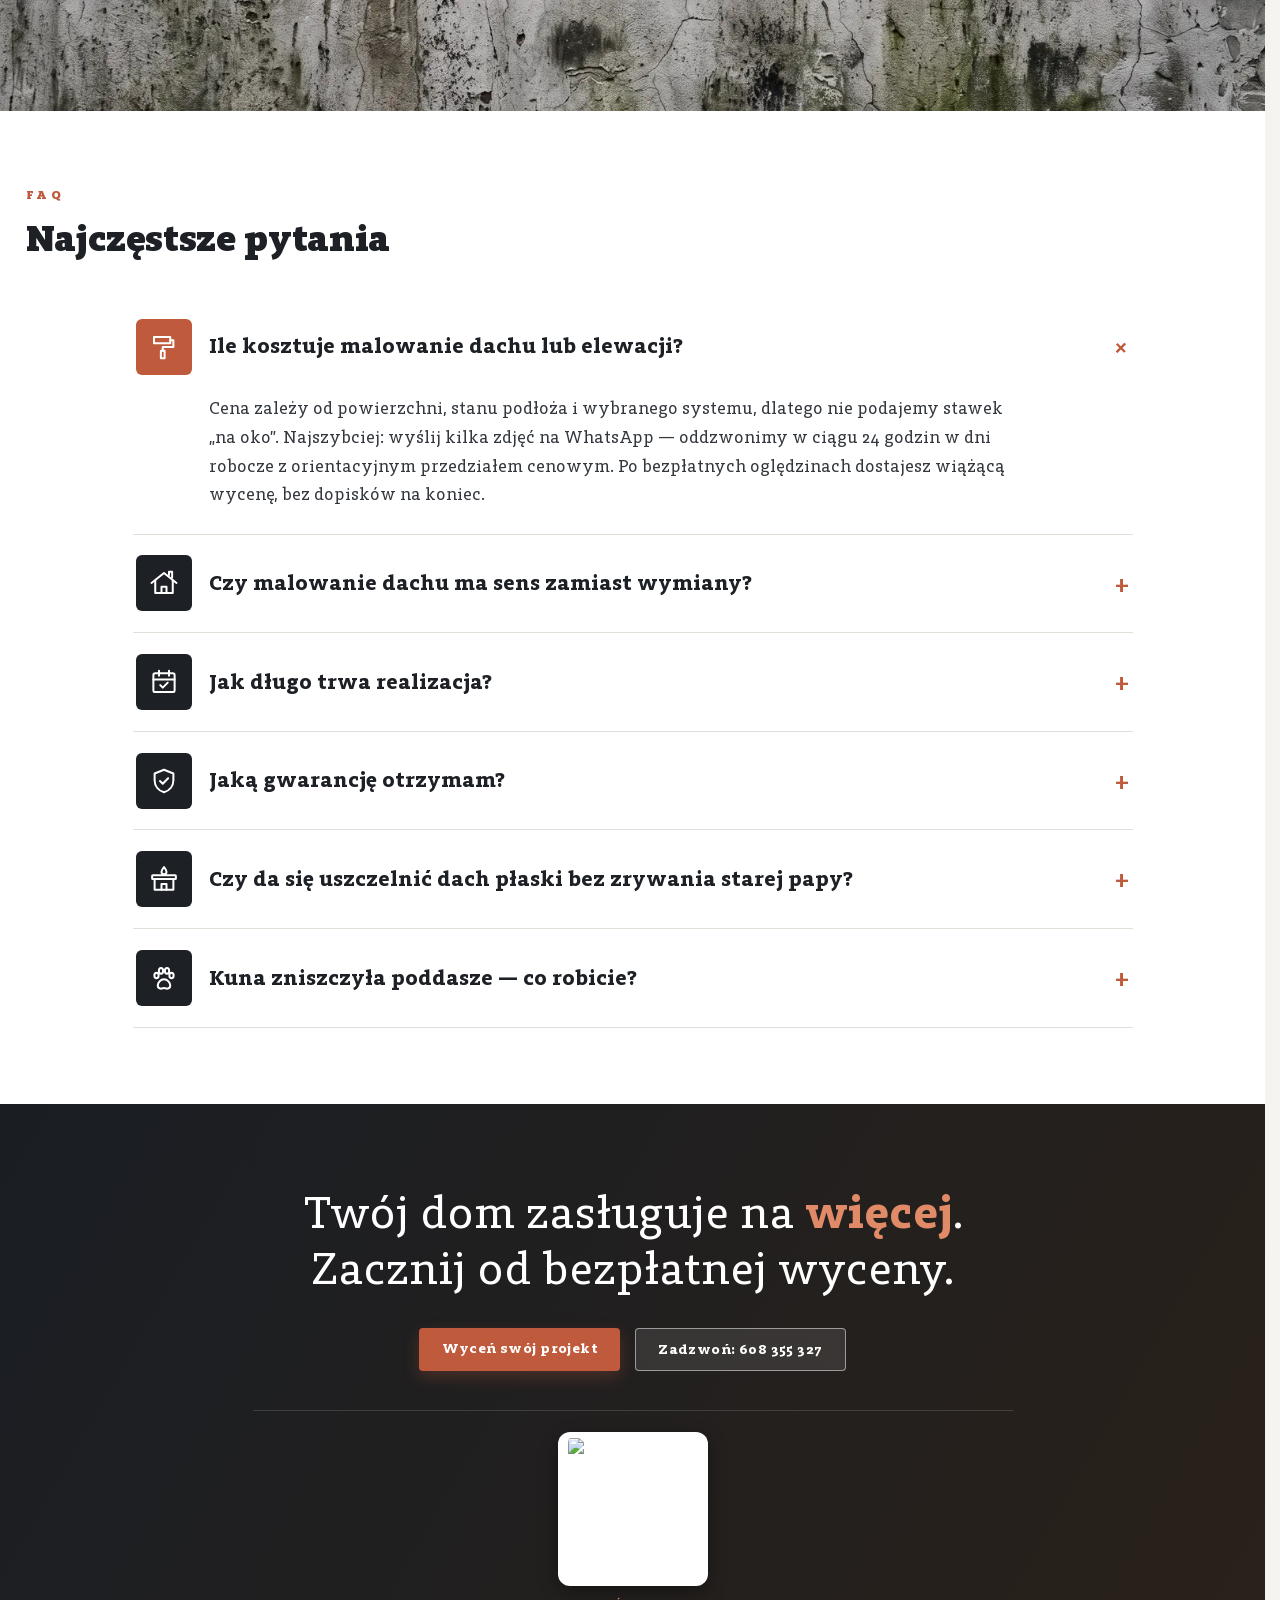
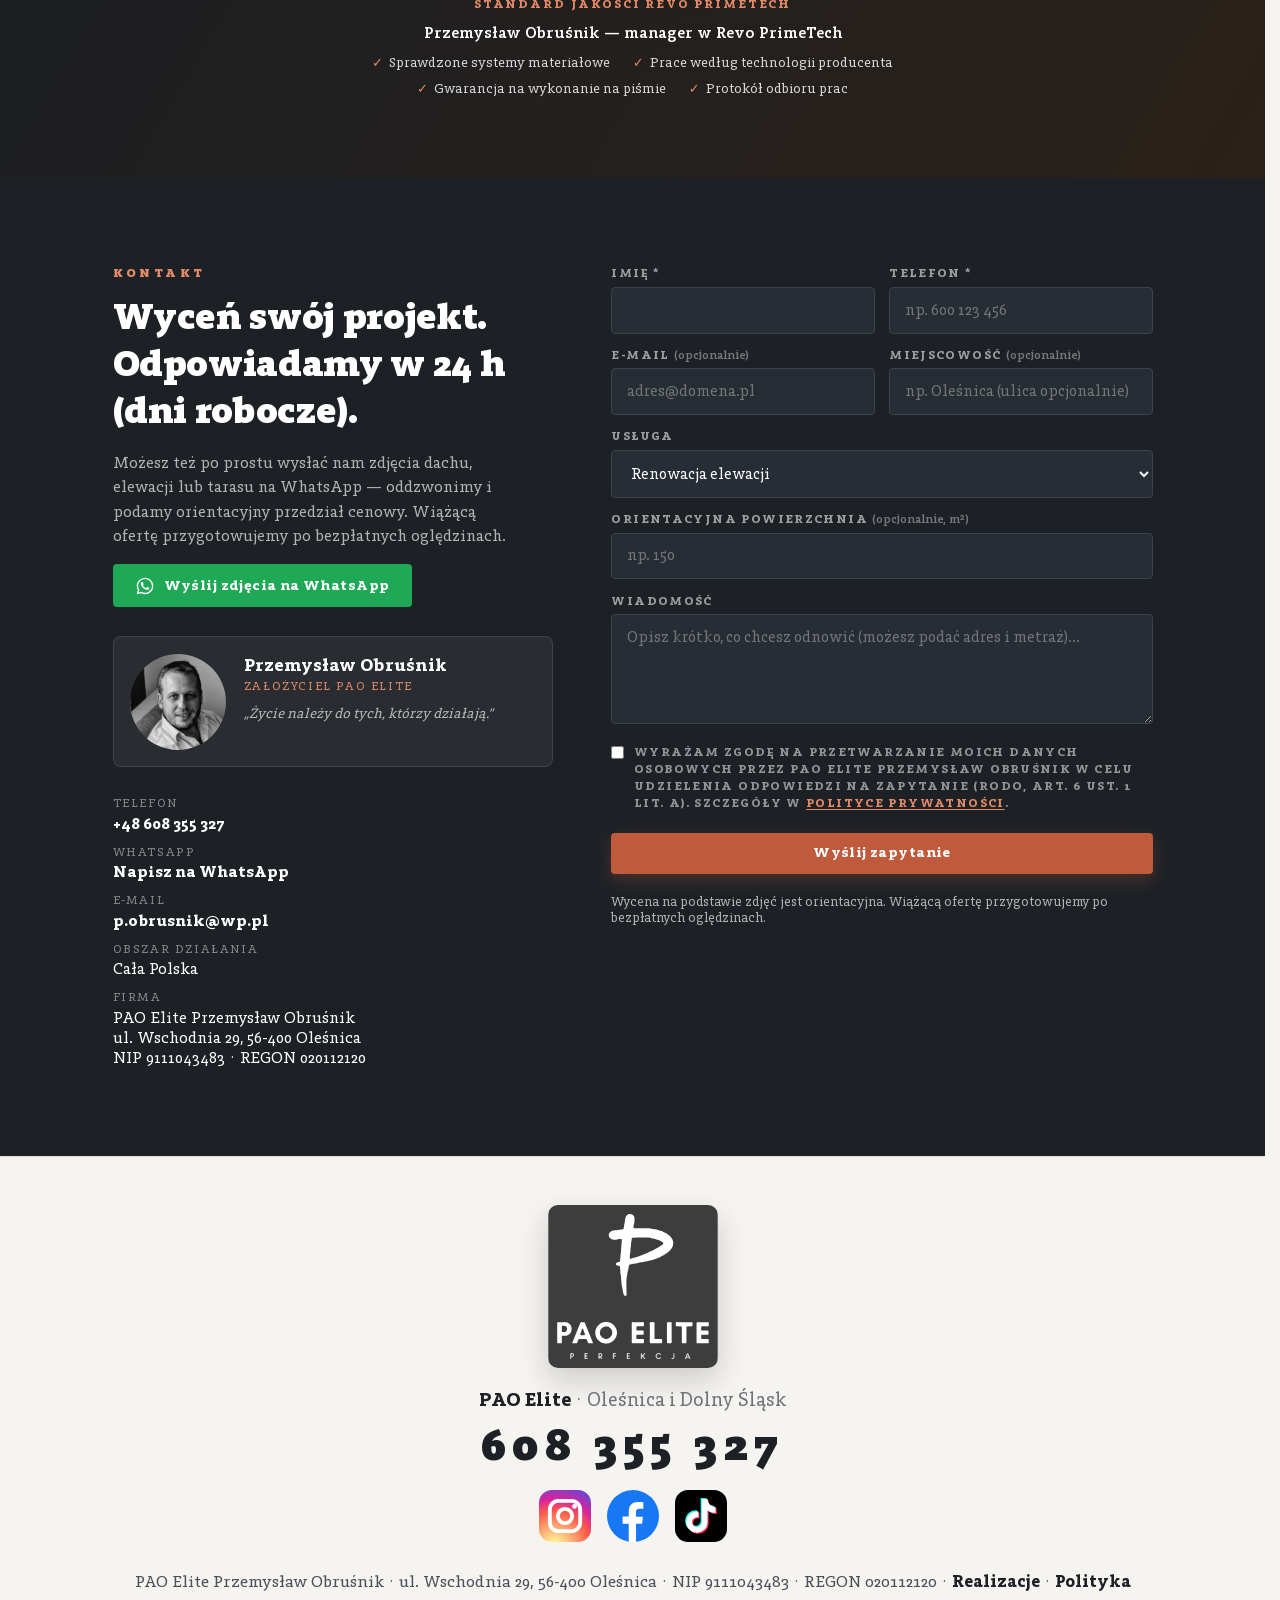
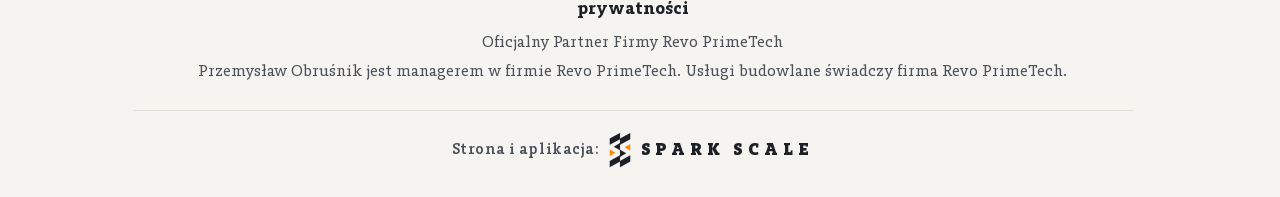
==== commit c84eca54: "Hero: wieksze, wyrazniejsze przyciski, WhatsApp zielony z logo (tez w kontakcie i menu) Co-Authored-" ====
--- a/index.html
+++ b/index.html
@@ -136,11 +136,17 @@
 .vov .sub{font-size:clamp(.72rem,1.3vw,.95rem);letter-spacing:.4em;text-transform:uppercase;font-weight:500;
   text-shadow:0 2px 24px rgba(8,12,18,.6)}
 .vov.final .word{font-size:clamp(1.7rem,4.8vw,3.8rem);letter-spacing:.1em;text-transform:none;text-indent:0}
-.vov .vcta{display:inline-block;margin-top:1.7rem;pointer-events:auto;padding:.8rem 1.6rem;border-radius:4px;background:var(--accent);color:#fff;
-  font-size:.82rem;font-weight:700;letter-spacing:.06em;text-decoration:none;box-shadow:0 8px 22px rgba(0,0,0,.3)}
+.vov .vcta{display:inline-flex;align-items:center;gap:.6rem;margin-top:1.7rem;pointer-events:auto;padding:1rem 1.9rem;border-radius:6px;background:var(--accent);color:#fff;
+  font-size:clamp(1rem,1.3vw,1.15rem);font-weight:800;letter-spacing:.03em;text-decoration:none;box-shadow:0 10px 28px rgba(0,0,0,.45),0 0 0 2px #ffffff33;transition:transform .2s,background .2s}
+.vov .vcta:hover{transform:translateY(-2px)}
 .vov .vcta:hover{background:var(--accent-d)}
-.vov .vcta.ghost{background:#ffffff1f;backdrop-filter:blur(6px);box-shadow:inset 0 0 0 1px #ffffff88}
-.vov .vcta.ghost:hover{background:#ffffff38}
+/* WhatsApp: zielony z logo (logo w CSS, przetrwa edycję tekstu w edytorze) */
+.vov .vcta.ghost{background:#1fa855;box-shadow:0 10px 28px rgba(0,0,0,.45),0 0 0 2px #ffffff33}
+.vov .vcta.ghost:hover{background:#178a45}
+.vov .vcta.ghost::before,.btn-wa::before{content:"";width:1.45em;height:1.45em;flex:none;background:url(img/whatsapp-bialy.svg) center/contain no-repeat}
+.btn-wa{display:inline-flex;align-items:center;justify-content:center;gap:.55rem}
+.mobmenu a.mm-wa{display:flex;align-items:center;gap:.6rem}
+.mobmenu a.mm-wa::before{content:"";width:1.4em;height:1.4em;flex:none;background:url(img/whatsapp-zielony.svg) center/contain no-repeat}
 #vfade{position:absolute;left:0;right:0;bottom:0;height:16vh;pointer-events:none;z-index:5;background:linear-gradient(180deg, rgba(20,22,25,0) 0%, rgba(20,22,25,.82) 100%)}
 .dom3d-sec{position:relative}
 .varr{position:absolute;top:50%;z-index:10;width:52px;height:52px;margin-top:-26px;border:none;border-radius:50%;cursor:pointer;color:#fff;font-size:1.5rem;line-height:1;
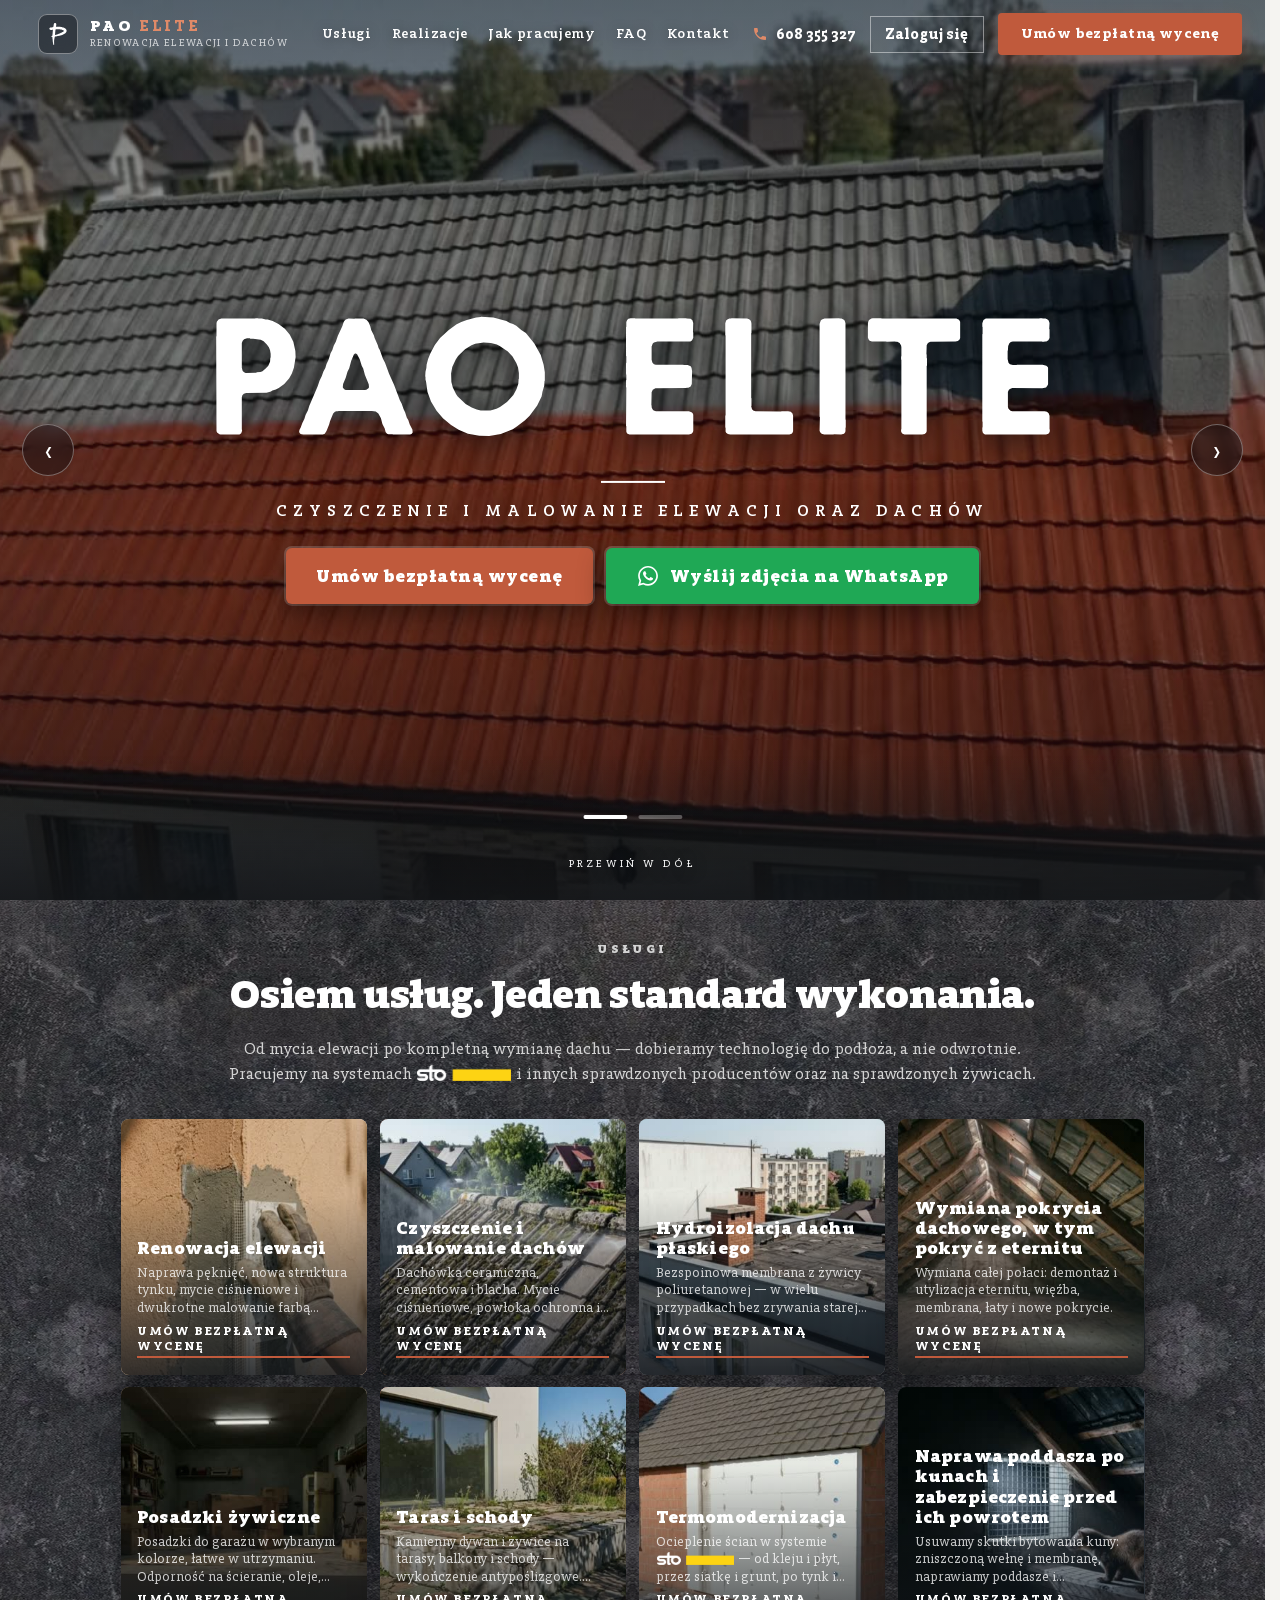
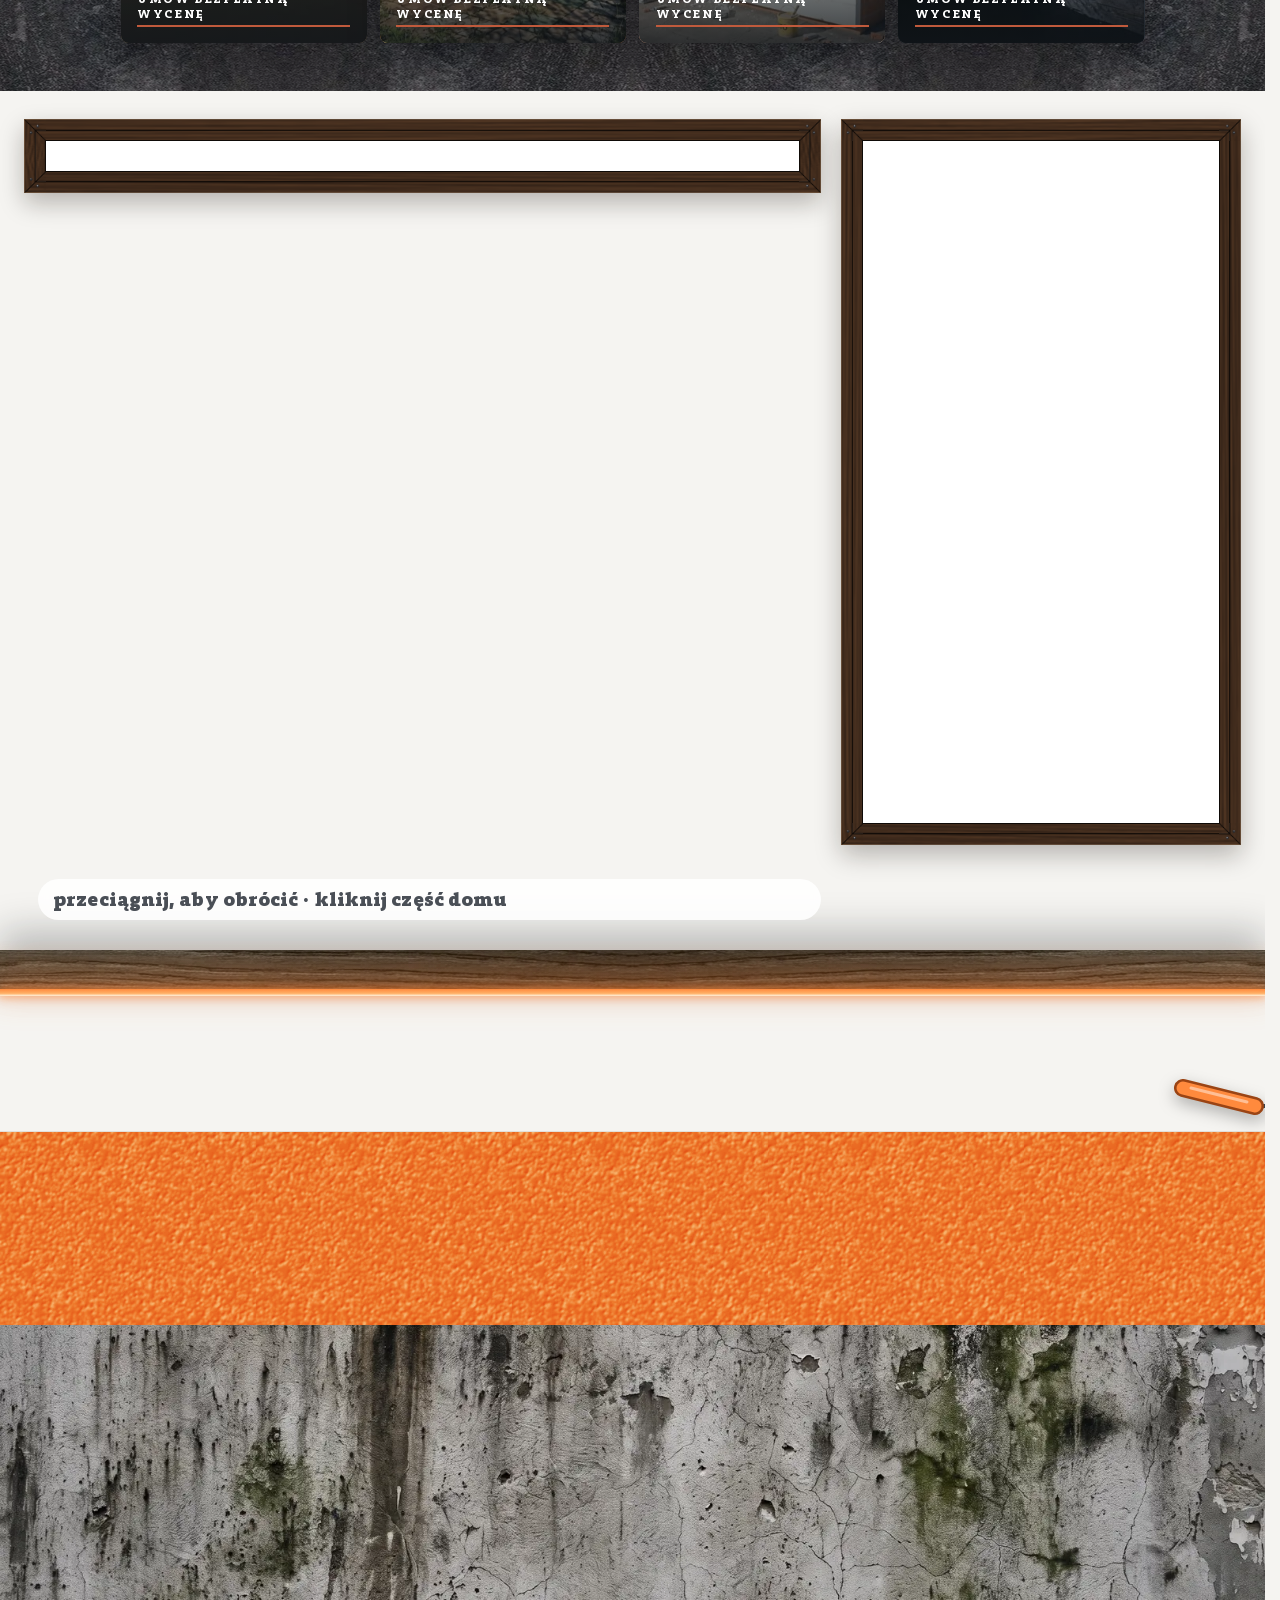
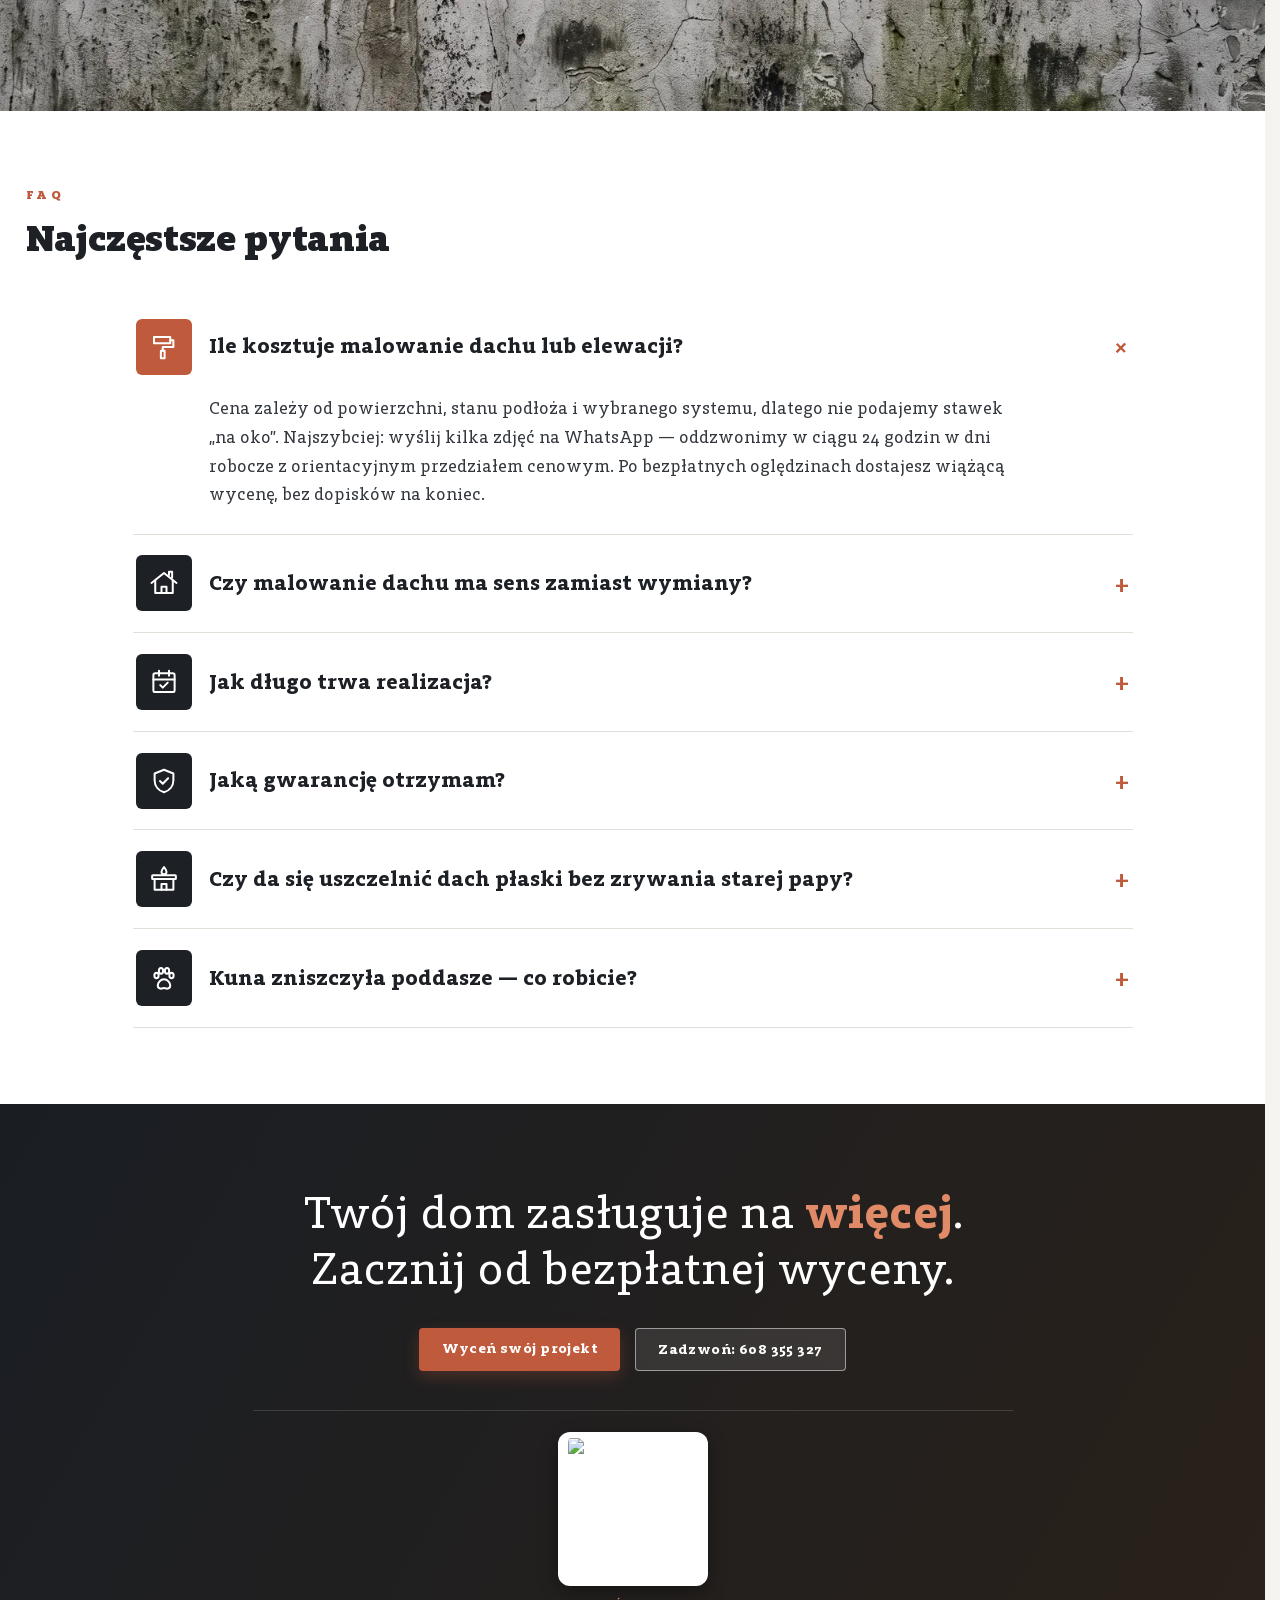
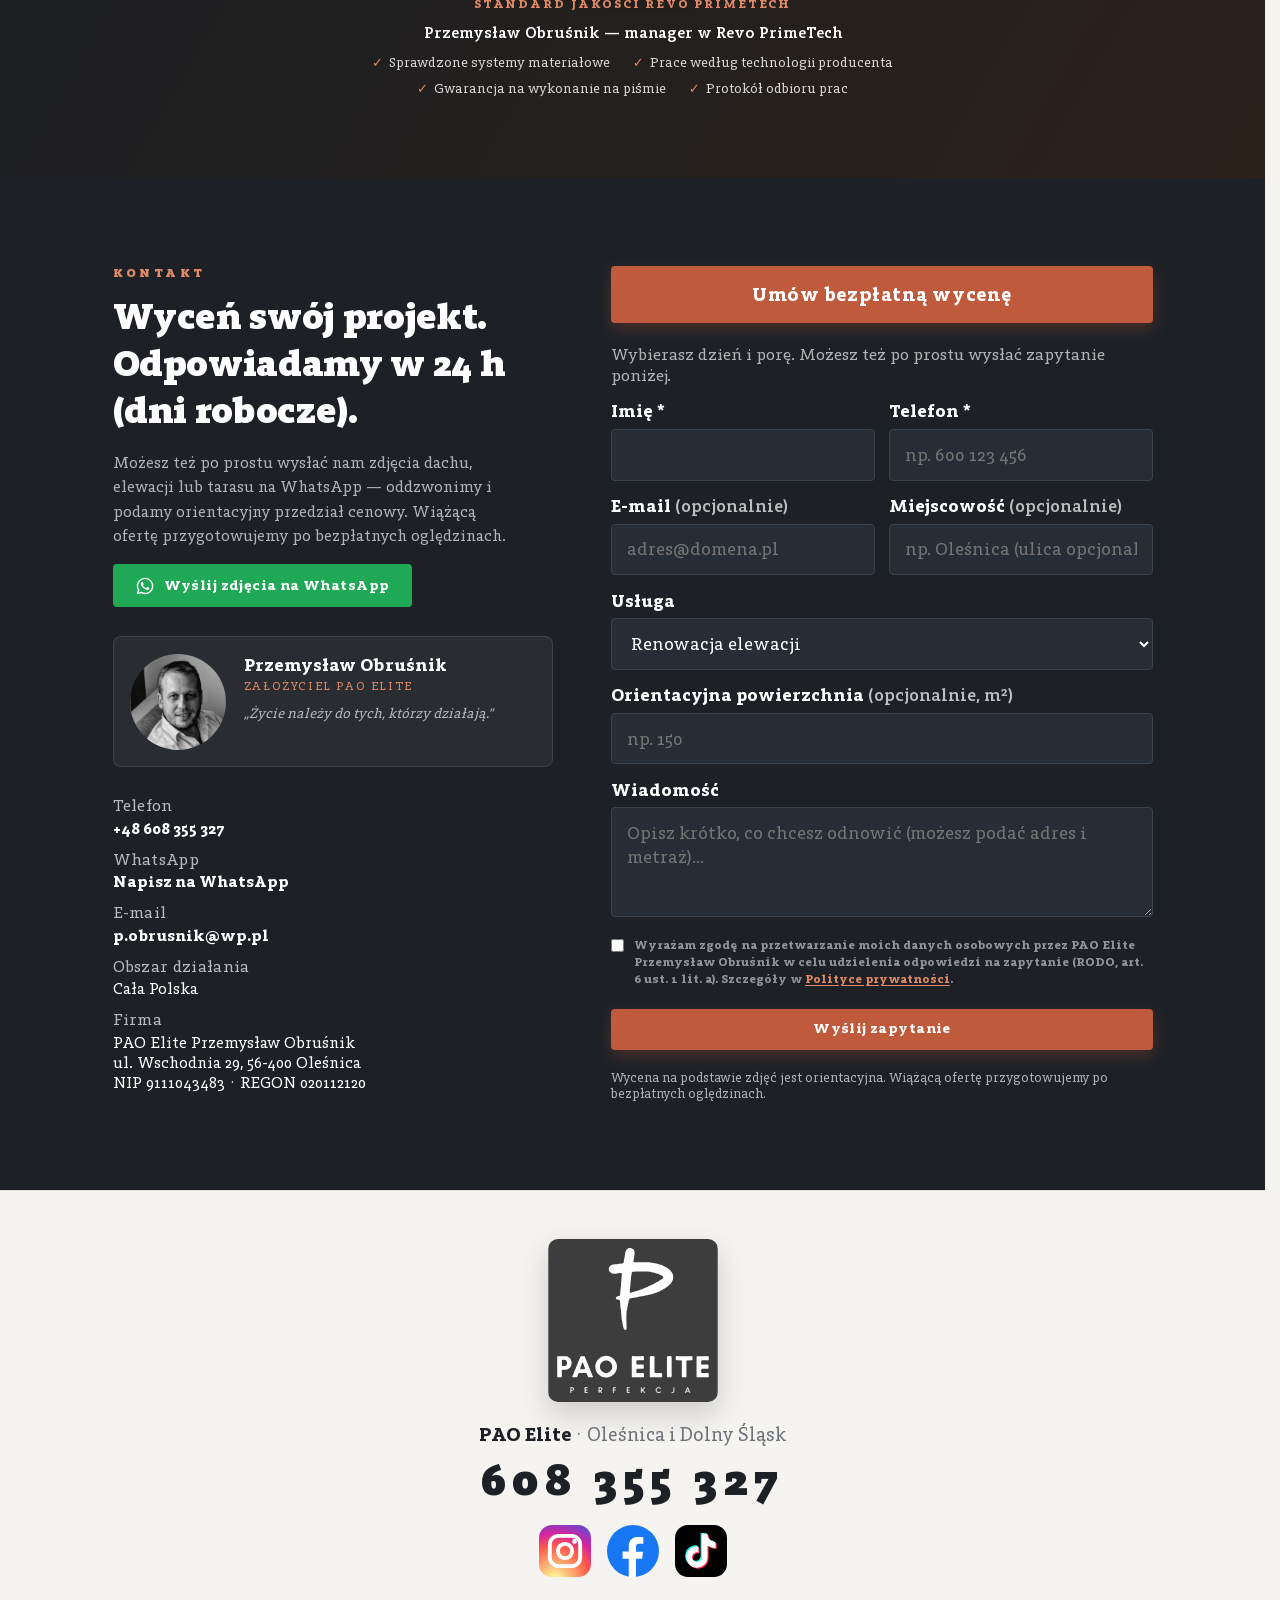
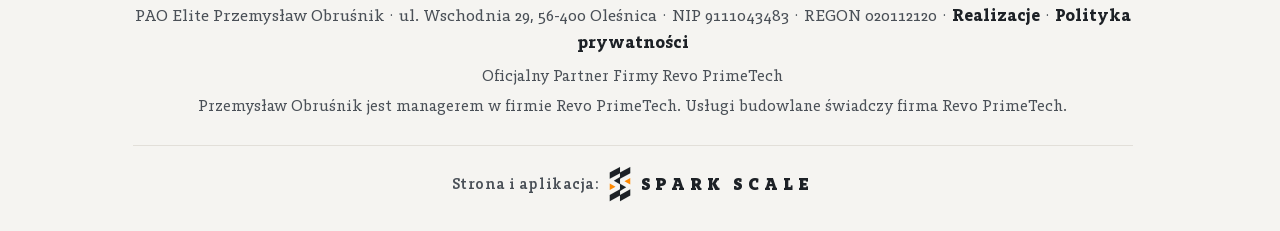
==== commit bb7ec9de: "Umawianie wycen online, pasek na telefonie, zrodlo wejscia, napisy dachu na telefonie, tekst o azbes" ====
--- a/index.html
+++ b/index.html
@@ -409,14 +409,14 @@
 .contact .direct{margin-top:1.8rem;display:flex;flex-direction:column;gap:.7rem;font-size:.95rem}
 .contact .direct a{color:#fff;text-decoration:none;font-weight:700}
 .contact .direct a:hover{color:#ffb397}
-.contact .direct small{display:block;color:#ffffff77;font-size:.72rem;letter-spacing:.14em;text-transform:uppercase;margin-bottom:.15rem;font-weight:400}
+.contact .direct small{display:block;color:#ffffffb0;font-size:.98rem;letter-spacing:.02em;margin-bottom:.15rem;font-weight:400}
 form{display:flex;flex-direction:column;gap:.9rem}
 .frow{display:grid;grid-template-columns:1fr 1fr;gap:.9rem}
-.fierr{color:#ffb397;font-size:.82rem;margin-top:.6rem;display:none}
+.fierr{color:#ffb397;font-size:1.05rem;margin-top:.6rem;display:none}
 label .opc{text-transform:none;letter-spacing:0;font-weight:500;opacity:.7}
-label{font-size:.72rem;letter-spacing:.12em;text-transform:uppercase;color:#ffffff90;font-weight:700;display:block;margin-bottom:.35rem}
+label{font-size:1.05rem;letter-spacing:0;color:#fff;font-weight:700;display:block;margin-bottom:.35rem}
 input,select,textarea{width:100%;padding:.8rem .9rem;background:#272d34;border:1px solid #3a424b;border-radius:4px;color:#fff;
-  font-size:.92rem;font-family:inherit;transition:border-color .25s}
+  font-size:1.08rem;font-family:inherit;transition:border-color .25s}
 input:focus,select:focus,textarea:focus{outline:none;border-color:var(--accent)}
 textarea{min-height:110px;resize:vertical}
 .rodo{display:flex;gap:.6rem;align-items:flex-start;font-size:.72rem;color:#ffffff85;line-height:1.5}
@@ -454,6 +454,20 @@
 }
 </style>
 <script defer src="/_s/s.js"></script>
+<style>
+/* pasek umawiania na telefonie (zawsze pod ręką) */
+.umpasek{display:none}
+@media(max-width:760px){
+  .umpasek{position:fixed;left:0;right:0;bottom:0;z-index:60;display:flex;gap:8px;padding:8px 10px calc(8px + env(safe-area-inset-bottom));background:rgba(255,255,255,.97);box-shadow:0 -4px 18px rgba(20,24,30,.18)}
+  .umpasek a{display:flex;align-items:center;justify-content:center;min-height:52px;text-decoration:none;font-weight:800;font-size:17px;color:#fff;background:#c05a3c}
+  .umpasek .g{flex:1}
+  .umpasek .i{flex:none;width:56px;background:#1d2126}.umpasek .w{background:#1fa855}
+  .umpasek svg,.umpasek img{width:26px;height:26px;fill:#fff}
+  body{padding-bottom:calc(68px + env(safe-area-inset-bottom))}
+  html.pe-on .umpasek{display:none}
+}
+</style>
+<script defer src="umow/start.js?v=1"></script>
 </head>
 <body>
 
@@ -475,11 +489,12 @@
       <span>608 355 327</span>
     </a>
     <a class="head-login" href="https://pao.164.132.243.94.sslip.io/login">Zaloguj się</a>
-    <a class="btn btn-accent" href="#kontakt"><span class="bd">Bezpłatna wycena</span><span class="bm">Wycena</span></a>
+    <a class="btn btn-accent" href="#kontakt" data-umow=""><span class="bd">Umów bezpłatną wycenę</span><span class="bm">Wycena</span></a>
     <button class="menu-btn" id="menuBtn" type="button" aria-label="Menu" aria-expanded="false" aria-controls="mobMenu"><span></span><span></span><span></span></button>
   </div>
 </header>
 <nav class="mobmenu" id="mobMenu" aria-label="Menu mobilne">
+  <a href="#kontakt" data-umow="">Umów bezpłatną wycenę</a>
   <a href="#uslugi">Usługi</a>
   <a href="realizacje.html">Realizacje</a>
   <a href="#proces">Jak pracujemy</a>
@@ -505,7 +520,7 @@
         <div class="word logo"><img src="img/napis-pao-elite.svg" alt="PAO ELITE"></div>
         <div class="rule"></div>
         <h1 class="sub" data-e="hero-h1">Czyszczenie i malowanie elewacji oraz dachów</h1>
-        <div class="vbtns"><a class="vcta" data-e="hero-btn1" href="#kontakt">Umów bezpłatną wycenę</a><a class="vcta ghost" data-e="hero-btn2" href="https://wa.me/48608355327?text=Dzie%C5%84%20dobry%2C%20chc%C4%99%20zapyta%C4%87%20o%20wycen%C4%99.%20Wysy%C5%82am%20zdj%C4%99cia%3A" target="_blank" rel="noopener">Wyślij zdjęcia na WhatsApp</a></div>
+        <div class="vbtns"><a class="vcta" data-e="hero-btn1" href="#kontakt" data-umow="">Umów bezpłatną wycenę</a><a class="vcta ghost" data-e="hero-btn2" href="https://wa.me/48608355327?text=Dzie%C5%84%20dobry%2C%20chc%C4%99%20zapyta%C4%87%20o%20wycen%C4%99.%20Wysy%C5%82am%20zdj%C4%99cia%3A" target="_blank" rel="noopener">Wyślij zdjęcia na WhatsApp</a></div>
       </div>
     </section>
 
@@ -521,7 +536,7 @@
         <div class="word" data-e="hero2-word">Efekt widać<br><b>na pierwszy rzut oka.</b></div>
         <div class="rule"></div>
         <div class="sub" data-e="hero2-sub">Dolny Śląsk i Wielkopolska</div>
-        <a class="vcta" data-e="hero2-btn" href="#kontakt">Bezpłatna wycena</a>
+        <a class="vcta" data-e="hero2-btn" href="#kontakt" data-umow="">Umów bezpłatną wycenę</a>
       </div>
     </section>
 
@@ -542,35 +557,35 @@
   <div class="tiles">
     <div class="tile" data-service="Renowacja elewacji">
       <div class="bgimg bg-fac"></div><video class="bgvid" muted loop playsinline preload="none" poster="video/uslugi/elewacja.jpg" data-src="video/uslugi/elewacja.mp4" aria-hidden="true"></video><div class="shade"></div>
-      <div class="tcont"><h3 data-e="kafel1-h3">Renowacja elewacji</h3><p data-e="kafel1-p">Naprawa pęknięć, nowa struktura tynku, mycie ciśnieniowe i dwukrotne malowanie farbą silikonową marki <img class="stoi" src="img/sto-logo-jasne.png" alt="Sto" width="411" height="70">. Przed pracami zabezpieczamy okna, drzwi i otoczenie budynku.</p><a class="go" href="#kontakt">Zapytaj o wycenę</a></div>
+      <div class="tcont"><h3 data-e="kafel1-h3">Renowacja elewacji</h3><p data-e="kafel1-p">Naprawa pęknięć, nowa struktura tynku, mycie ciśnieniowe i dwukrotne malowanie farbą silikonową marki <img class="stoi" src="img/sto-logo-jasne.png" alt="Sto" width="411" height="70">. Przed pracami zabezpieczamy okna, drzwi i otoczenie budynku.</p><a class="go" href="#kontakt" data-umow="Renowacja elewacji">Umów bezpłatną wycenę</a></div>
     </div>
     <div class="tile" data-service="Czyszczenie i malowanie dachów">
       <div class="bgimg bg-roof"></div><video class="bgvid" muted loop playsinline preload="none" poster="video/uslugi/dachy.jpg" data-src="video/uslugi/dachy.mp4" aria-hidden="true"></video><div class="shade"></div>
-      <div class="tcont"><h3 data-e="kafel2-h3">Czyszczenie i malowanie dachów</h3><p data-e="kafel2-p">Dachówka ceramiczna, cementowa i blacha. Mycie ciśnieniowe, powłoka ochronna i nowy kolor z palety RAL — po ocenie stanu dachu często taniej niż wymiana pokrycia.</p><a class="go" href="#kontakt">Zapytaj o wycenę</a></div>
+      <div class="tcont"><h3 data-e="kafel2-h3">Czyszczenie i malowanie dachów</h3><p data-e="kafel2-p">Dachówka ceramiczna, cementowa i blacha. Mycie ciśnieniowe, powłoka ochronna i nowy kolor z palety RAL — po ocenie stanu dachu często taniej niż wymiana pokrycia.</p><a class="go" href="#kontakt" data-umow="Czyszczenie i malowanie dachów">Umów bezpłatną wycenę</a></div>
     </div>
     <div class="tile" data-service="Hydroizolacja dachu płaskiego">
       <div class="bgimg bg-flat"></div><video class="bgvid" muted loop playsinline preload="none" poster="video/uslugi/hydroizolacja.jpg" data-src="video/uslugi/hydroizolacja.mp4" aria-hidden="true"></video><div class="shade"></div>
-      <div class="tcont"><h3 data-e="kafel3-h3">Hydroizolacja dachu płaskiego</h3><p data-e="kafel3-p">Bezspoinowa membrana z żywicy poliuretanowej — w wielu przypadkach bez zrywania starej papy, jeśli pozwala na to stan podłoża. Odporność na wodę, UV i mróz zależy od zastosowanego systemu.</p><a class="go" href="#kontakt">Zapytaj o wycenę</a></div>
+      <div class="tcont"><h3 data-e="kafel3-h3">Hydroizolacja dachu płaskiego</h3><p data-e="kafel3-p">Bezspoinowa membrana z żywicy poliuretanowej — w wielu przypadkach bez zrywania starej papy, jeśli pozwala na to stan podłoża. Odporność na wodę, UV i mróz zależy od zastosowanego systemu.</p><a class="go" href="#kontakt" data-umow="Hydroizolacja dachu płaskiego">Umów bezpłatną wycenę</a></div>
     </div>
     <div class="tile" data-service="Wymiana pokrycia dachowego, w tym pokryć z eternitu">
       <div class="bgimg bg-roof2"></div><video class="bgvid" muted loop playsinline preload="none" poster="video/uslugi/wymiana_dachu.jpg" data-src="video/uslugi/wymiana_dachu.mp4" aria-hidden="true"></video><div class="shade"></div>
-      <div class="tcont"><h3 data-e="kafel4-h3">Wymiana pokrycia dachowego, w tym pokryć z eternitu</h3><p data-e="kafel4-p">Wymiana całej połaci: demontaż i utylizacja eternitu, więźba, membrana, łaty i nowe pokrycie.</p><a class="go" href="#kontakt">Zapytaj o wycenę</a></div>
+      <div class="tcont"><h3 data-e="kafel4-h3">Wymiana pokrycia dachowego, w tym pokryć z eternitu</h3><p data-e="kafel4-p">Wymiana całej połaci: demontaż i utylizacja eternitu, więźba, membrana, łaty i nowe pokrycie.</p><a class="go" href="#kontakt" data-umow="Wymiana pokrycia dachowego, w tym pokryć z eternitu">Umów bezpłatną wycenę</a></div>
     </div>
     <div class="tile" data-service="Posadzki żywiczne">
       <div class="bgimg bg-floor"></div><video class="bgvid" muted loop playsinline preload="none" poster="video/uslugi/garaz.jpg" data-src="video/uslugi/garaz.mp4" aria-hidden="true"></video><div class="shade"></div>
-      <div class="tcont"><h3 data-e="kafel5-h3">Posadzki żywiczne</h3><p data-e="kafel5-p">Posadzki do garażu w wybranym kolorze, łatwe w utrzymaniu. Odporność na ścieranie, oleje, paliwa i chemię zależy od zastosowanego systemu żywicy.</p><a class="go" href="#kontakt">Zapytaj o wycenę</a></div>
+      <div class="tcont"><h3 data-e="kafel5-h3">Posadzki żywiczne</h3><p data-e="kafel5-p">Posadzki do garażu w wybranym kolorze, łatwe w utrzymaniu. Odporność na ścieranie, oleje, paliwa i chemię zależy od zastosowanego systemu żywicy.</p><a class="go" href="#kontakt" data-umow="Posadzki żywiczne">Umów bezpłatną wycenę</a></div>
     </div>
     <div class="tile" data-service="Taras i schody">
       <div class="bgimg bg-stone"></div><video class="bgvid" muted loop playsinline preload="none" poster="video/uslugi/taras.jpg" data-src="video/uslugi/taras.mp4" aria-hidden="true"></video><div class="shade"></div>
-      <div class="tcont"><h3 data-e="kafel6-h3">Taras i schody</h3><p data-e="kafel6-p">Kamienny dywan i żywice na tarasy, balkony i schody — wykończenie antypoślizgowe. Hydroizolację i odporność na mróz oraz UV dobieramy do podłoża i systemu.</p><a class="go" href="#kontakt">Zapytaj o wycenę</a></div>
+      <div class="tcont"><h3 data-e="kafel6-h3">Taras i schody</h3><p data-e="kafel6-p">Kamienny dywan i żywice na tarasy, balkony i schody — wykończenie antypoślizgowe. Hydroizolację i odporność na mróz oraz UV dobieramy do podłoża i systemu.</p><a class="go" href="#kontakt" data-umow="Taras i schody">Umów bezpłatną wycenę</a></div>
     </div>
     <div class="tile" data-service="Termomodernizacja">
       <div class="bgimg bg-insul"></div><video class="bgvid" muted loop playsinline preload="none" poster="video/uslugi/termo.jpg" data-src="video/uslugi/termo.mp4" aria-hidden="true"></video><div class="shade"></div>
-      <div class="tcont"><h3 data-e="kafel7-h3">Termomodernizacja</h3><p data-e="kafel7-p">Ocieplenie ścian w systemie <img class="stoi" src="img/sto-logo-jasne.png" alt="Sto" width="411" height="70"> — od kleju i płyt, przez siatkę i grunt, po tynk i farbę.</p><a class="go" href="#kontakt">Zapytaj o wycenę</a></div>
+      <div class="tcont"><h3 data-e="kafel7-h3">Termomodernizacja</h3><p data-e="kafel7-p">Ocieplenie ścian w systemie <img class="stoi" src="img/sto-logo-jasne.png" alt="Sto" width="411" height="70"> — od kleju i płyt, przez siatkę i grunt, po tynk i farbę.</p><a class="go" href="#kontakt" data-umow="Termomodernizacja">Umów bezpłatną wycenę</a></div>
     </div>
     <div class="tile" data-service="Naprawa poddasza po kunach i zabezpieczenie przed ich powrotem">
       <div class="bgimg bg-claim"></div><video class="bgvid" muted loop playsinline preload="none" poster="video/uslugi/kuna.jpg" data-src="video/uslugi/kuna.mp4" aria-hidden="true"></video><div class="shade"></div>
-      <div class="tcont"><h3 data-e="kafel8-h3">Naprawa poddasza po kunach i zabezpieczenie przed ich powrotem</h3><p data-e="kafel8-p">Usuwamy skutki bytowania kuny: zniszczoną wełnę i membranę, naprawiamy poddasze i zabezpieczamy okapy.</p><a class="go" href="#kontakt">Zapytaj o wycenę</a></div>
+      <div class="tcont"><h3 data-e="kafel8-h3">Naprawa poddasza po kunach i zabezpieczenie przed ich powrotem</h3><p data-e="kafel8-p">Usuwamy skutki bytowania kuny: zniszczoną wełnę i membranę, naprawiamy poddasze i zabezpieczamy okapy.</p><a class="go" href="#kontakt" data-umow="Naprawa poddasza po kunach i zabezpieczenie przed ich powrotem">Umów bezpłatną wycenę</a></div>
     </div>
   </div>
 </div>
@@ -617,7 +632,7 @@
       <details open><summary><i class="fq-ik" aria-hidden="true"><svg viewBox="0 0 24 24"><path d="M4 4h13v5H4z"/><path d="M17 6.5h2.5V12H11v3"/><path d="M9.5 15h3v6h-3z"/></svg></i><span data-e="faq1-q">Ile kosztuje malowanie dachu lub elewacji?</span></summary>
         <div class="a" data-e="faq1-a">Cena zależy od powierzchni, stanu podłoża i wybranego systemu, dlatego nie podajemy stawek „na oko”. Najszybciej: wyślij kilka zdjęć na WhatsApp — oddzwonimy w ciągu 24 godzin w dni robocze z orientacyjnym przedziałem cenowym. Po bezpłatnych oględzinach dostajesz wiążącą wycenę, bez dopisków na koniec.</div></details>
       <details><summary><i class="fq-ik" aria-hidden="true"><svg viewBox="0 0 24 24"><path d="M2 12 12 4l10 8"/><path d="M5 10v10h14V10"/><path d="M10 20v-5h4v5"/><path d="M16 5.5V3h2.5v4.5"/></svg></i><span data-e="faq2-q">Czy malowanie dachu ma sens zamiast wymiany?</span></summary>
-        <div class="a" data-e="faq2-a">To zależy od stanu pokrycia — oceniamy go podczas oględzin. Jeśli dachówka lub blacha są technicznie sprawne, renowacja daje dużo za mniejsze pieniądze:<br>• kosztuje zwykle wyraźnie mniej niż wymiana pokrycia,<br>• trwa kilka dni, bez zrywania dachówek i odkrywania domu,<br>• powłoka ochronna ogranicza nasiąkanie wodą oraz odrastanie mchu i porostów,<br>• blacha zyskuje ochronę przed korozją, a cały dach — nowy, równy kolor,<br>• przedłuża żywotność pokrycia o kolejne lata.<br>Uczciwie powiemy, kiedy renowacja się nie opłaca i lepsza będzie wymiana.</div></details>
+        <div class="a" data-e="faq2-a">To zależy od stanu pokrycia — oceniamy go podczas oględzin. Jeśli dachówka lub blacha są technicznie sprawne, renowacja ma sens:<br>• zwykle kosztuje mniej niż wymiana pokrycia (porównamy to w wycenie),<br>• nie trzeba zrywać pokrycia ani odkrywać domu,<br>• powłoka ochronna ogranicza nasiąkanie wodą oraz odrastanie mchu i porostów,<br>• blacha zyskuje ochronę przed korozją, a cały dach — nowy, równy kolor,<br>• zabezpiecza pokrycie przed dalszym niszczeniem.<br>Uczciwie powiemy, kiedy renowacja się nie opłaca i lepsza będzie wymiana.</div></details>
       <details><summary><i class="fq-ik" aria-hidden="true"><svg viewBox="0 0 24 24"><rect x="3.5" y="5" width="17" height="15" rx="1.5"/><path d="M3.5 10h17M8 3v4M16 3v4"/><path d="m9 14.5 2 2 4-4"/></svg></i><span data-e="faq3-q">Jak długo trwa realizacja?</span></summary>
         <div class="a" data-e="faq3-a">Mycie i malowanie elewacji lub dachu standardowego domu jednorodzinnego trwa zwykle 3–5 dni roboczych. Najwięcej zależy od pogody: malujemy tylko przy suchej aurze i odpowiedniej temperaturze, a deszcz wydłuża przerwy technologiczne. Znaczenie mają też metraż i zakres napraw. Termin realizacji ustalamy i zapisujemy w umowie.</div></details>
       <details><summary><i class="fq-ik" aria-hidden="true"><svg viewBox="0 0 24 24"><path d="M12 3 4.5 6v5.5c0 4.6 3.2 8.2 7.5 9.5 4.3-1.3 7.5-4.9 7.5-9.5V6z"/><path d="m8.8 12 2.2 2.2 4.3-4.4"/></svg></i><span data-e="faq4-q">Jaką gwarancję otrzymam?</span></summary>
@@ -634,7 +649,7 @@
 <div class="ctaband">
   <div class="word" data-e="cta-word">Twój dom zasługuje na <b>więcej</b>.<br>Zacznij od bezpłatnej wyceny.</div>
   <div class="btns">
-    <a class="btn btn-accent" data-e="cta-btn1" href="#kontakt">Wyceń swój projekt</a>
+    <a class="btn btn-accent" data-e="cta-btn1" href="#kontakt" data-umow="">Wyceń swój projekt</a>
     <a class="btn btn-glass" href="tel:+48608355327">Zadzwoń: 608 355 327</a>
   </div>
   <div class="jakosc">
@@ -667,6 +682,8 @@
       </div>
     </div>
     <form id="quoteForm" novalidate>
+      <a class="btn btn-accent um-form" href="#umow" data-umow="" style="display:block;font-size:1.15rem;padding:1rem">Umów bezpłatną wycenę</a>
+      <p class="fnote" style="font-size:1rem">Wybierasz dzień i porę. Możesz też po prostu wysłać zapytanie poniżej.</p>
       <input type="text" name="firma" tabindex="-1" autocomplete="off" aria-hidden="true" style="position:absolute;left:-9999px;opacity:0">
       <div class="frow">
         <div><label for="fName">Imię *</label><input id="fName" name="name" required autocomplete="name"></div>
@@ -701,6 +718,11 @@
   </div>
 </section>
 
+<nav class="umpasek" aria-label="Szybki kontakt">
+  <a class="g" href="#kontakt" data-umow="">Umów bezpłatną wycenę</a>
+  <a class="i" href="tel:+48608355327" aria-label="Zadzwoń: 608 355 327"><svg viewBox="0 0 24 24"><path d="M6.6 10.8c1.4 2.8 3.8 5.1 6.6 6.6l2.2-2.2c.3-.3.7-.4 1-.2 1.1.4 2.3.6 3.6.6.6 0 1 .4 1 1V20c0 .6-.4 1-1 1C10.6 21 3 13.4 3 4c0-.6.4-1 1-1h3.5c.6 0 1 .4 1 1 0 1.2.2 2.4.6 3.6.1.3 0 .7-.2 1l-2.3 2.2z"/></svg></a>
+  <a class="i w" href="https://wa.me/48608355327?text=Dzie%C5%84%20dobry%2C%20chc%C4%99%20zapyta%C4%87%20o%20wycen%C4%99.%20Wysy%C5%82am%20zdj%C4%99cia%3A" target="_blank" rel="noopener" aria-label="Napisz na WhatsApp"><img src="img/whatsapp-bialy.svg" alt="" width="26" height="26"></a>
+</nav>
 <footer>
   <div class="fwrap">
     <img class="flogo" src="img/logo-pao-elite-tlo.svg" alt="PAO Elite — Perfekcja" width="170" height="163" loading="lazy">
@@ -846,7 +868,7 @@
   });
 })();
 
-const WYCENA_API='https://pao.164.132.243.94.sslip.io/api/wycena';
+const WYCENA_API=/(^|\.)pao-elite\.pl$/.test(location.hostname)?'/_a/api/wycena':'https://pao.164.132.243.94.sslip.io/api/wycena';
 document.getElementById('quoteForm').addEventListener('submit',async e=>{
   e.preventDefault();
   const f=e.target, btn=f.querySelector('button[type=submit]'), ok=document.getElementById('formOk'), er=document.getElementById('formErr');
@@ -860,10 +882,10 @@
   btn.disabled=true; const tekst=btn.textContent; btn.textContent='Wysyłam…'; ok.style.display='none';
   try{
     const r=await fetch(WYCENA_API,{method:'POST',headers:{'Content-Type':'application/json'},body:JSON.stringify({
-      imie:f.name.value,telefon:f.phone.value,email:f.email.value,miejscowosc:f.city.value,usluga:f.service.value,wiadomosc:f.message.value+(f.area.value.trim()?'\n[Orientacyjna powierzchnia: '+f.area.value.trim()+' m²]':''),rodo:true,firma:f.firma?f.firma.value:''})});
+      imie:f.name.value,telefon:f.phone.value,email:f.email.value,miejscowosc:f.city.value,usluga:f.service.value,wiadomosc:f.message.value+(f.area.value.trim()?'\n[Orientacyjna powierzchnia: '+f.area.value.trim()+' m²]':''),rodo:true,firma:f.firma?f.firma.value:'',zrodlo:window.PaoUmow?window.PaoUmow.zrodlo():{}})});
     const d=await r.json().catch(()=>({}));
     if(!r.ok||!d.ok)throw new Error(d.blad||'błąd');
-    ok.textContent='Dziękujemy! Oddzwonimy w ciągu 24 godzin w dni robocze.'; ok.style.display='block'; btn.textContent='Wysłano ✓';
+    ok.textContent='Dziękujemy! Oddzwonimy w ciągu 24 godzin w dni robocze.'; ok.style.display='block'; btn.textContent='Wysłano ✓'; try{window.pegazStat&&window.pegazStat('klik','WYCENA: zapytanie wysłane')}catch(_){}
   }catch(err){
     blad('Nie udało się wysłać zgłoszenia. Zadzwoń: 608 355 327.'); btn.disabled=false; btn.textContent=tekst;
   }
